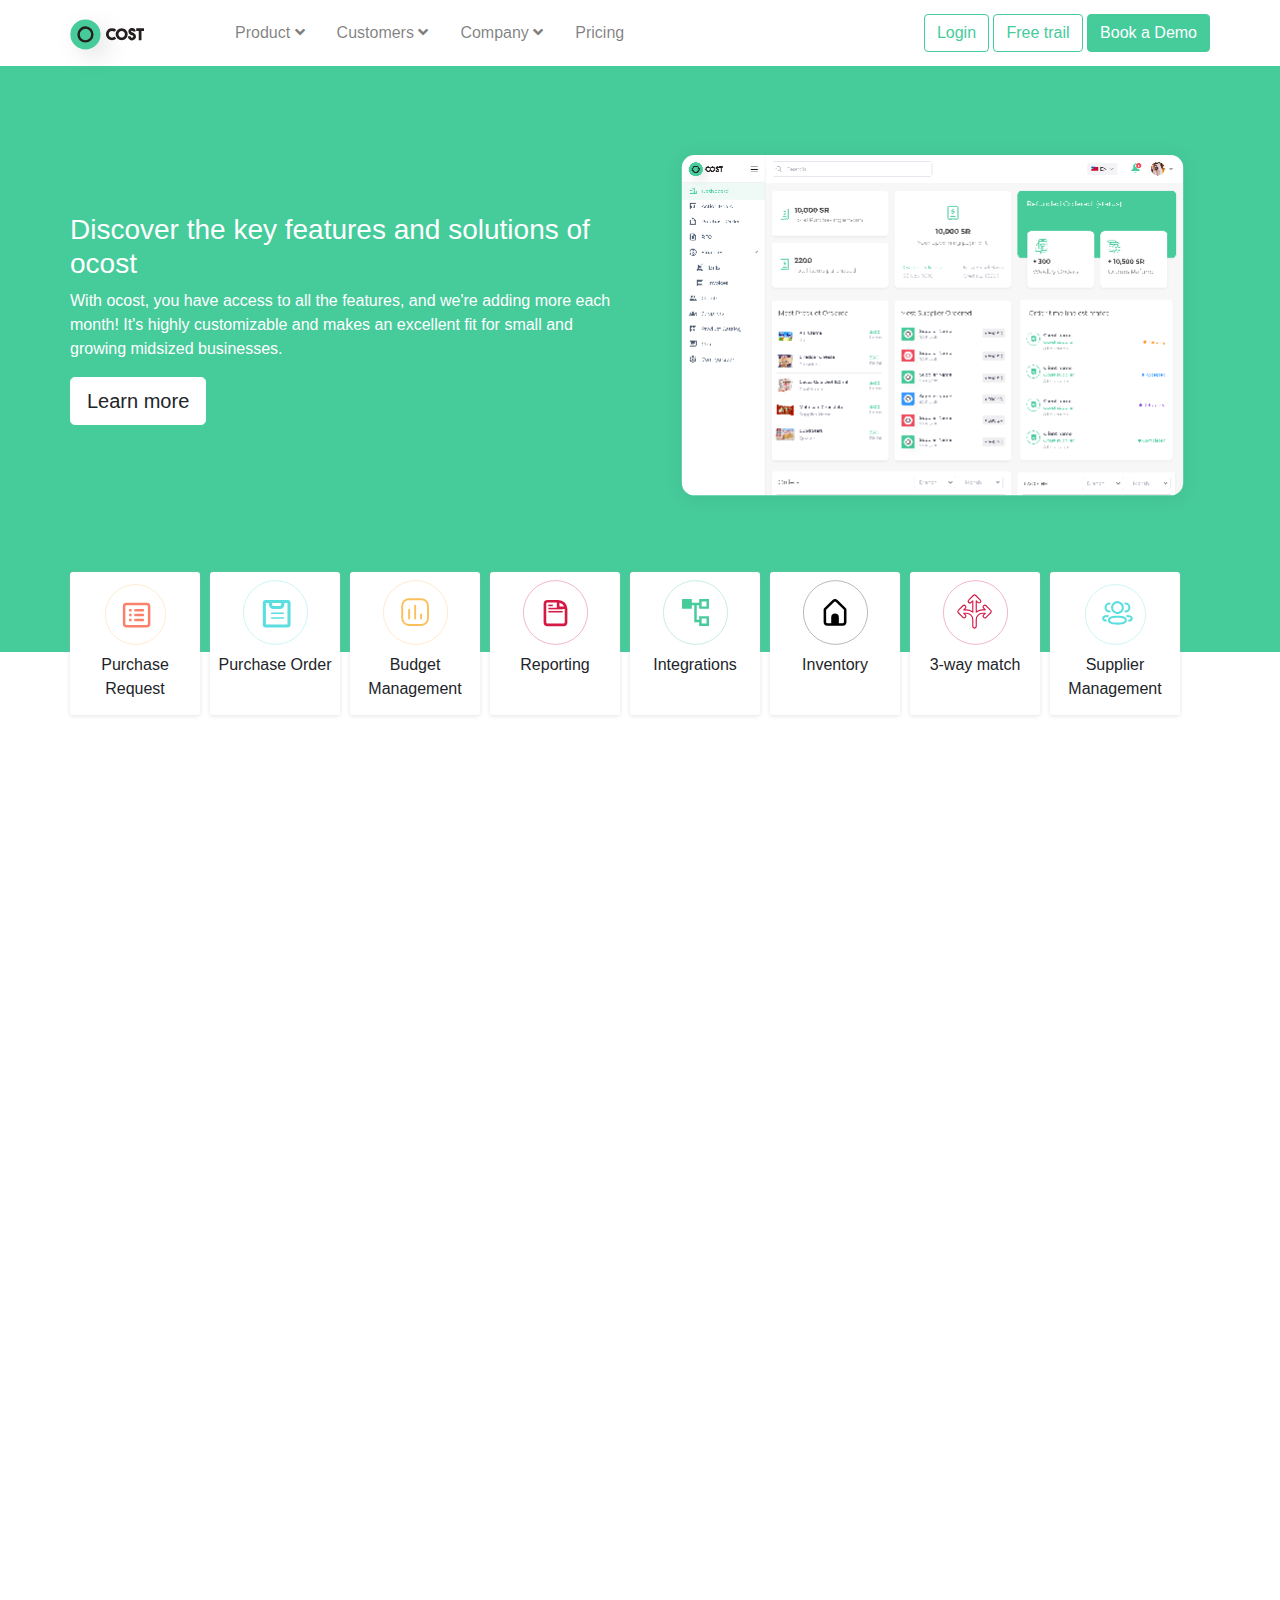
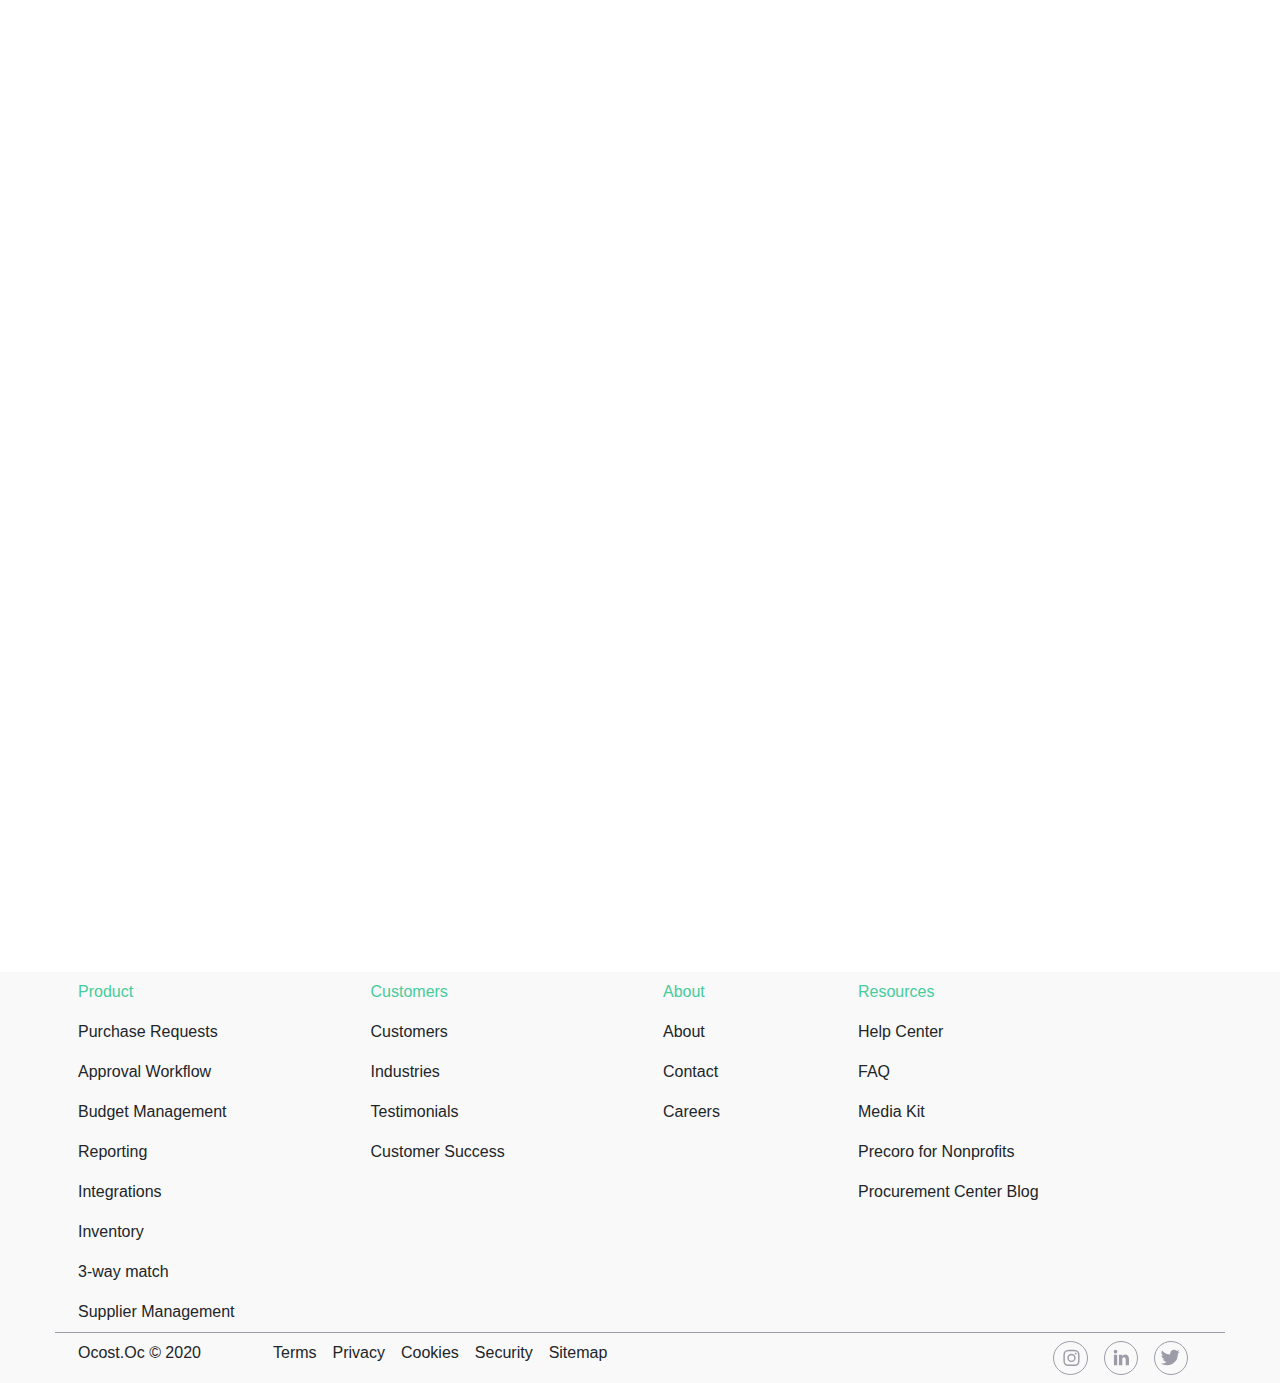
==== index.html @ 76337e9d "Home page" ====
<!DOCTYPE html>
<html lang="en">
<head>
    <meta charset="UTF-8">
    <meta name="viewport" content="width=device-width, initial-scale=1.0">
    <link rel="stylesheet" type="text/css" href="css/main.css">
  
    <link rel="stylesheet" href="https://cdnjs.cloudflare.com/ajax/libs/font-awesome/5.13.1/css/all.min.css">
    <link rel="stylesheet" href="https://maxcdn.bootstrapcdn.com/bootstrap/4.0.0/css/bootstrap.min.css" integrity="sha384-Gn5384xqQ1aoWXA+058RXPxPg6fy4IWvTNh0E263XmFcJlSAwiGgFAW/dAiS6JXm" crossorigin="anonymous">
    <link rel="stylesheet" type="text/css" href="css/theme_1609709450186.css">
    <title>Document</title>
</head>
<body>

    <div class="d-flex flex-column">
        <!-- navbar -->
        <header class=" mb-auto  bg-white fixed-top ">
            <nav class="navbar navbar-expand-lg navbar-light  ">
                <div class="container">
                    <div class="logo">
                        
                        <img class="img-fluid" src="./images/logo.svg" alt="logo">
                    </div>
                <button class="navbar-toggler" type="button" data-toggle="collapse" data-target="#navbarSupportedContent" aria-controls="navbarSupportedContent" aria-expanded="false" aria-label="Toggle navigation">
                  <span class="navbar-toggler-icon"></span>
                </button>
              
                <div class="collapse navbar-collapse" id="navbarSupportedContent">
                    <div >     
                  <ul class="navbar-nav mr-auto">
                    <li class="nav-item dropdown">
                        <a class="nav-link dropdown-toggle" href="#" id="navbarDropdown" role="button" data-toggle="dropdown" aria-haspopup="true" aria-expanded="false">
                            Product
                            <i class="fa fa-angle-down"></i>
                        </a>
                        <div class="dropdown-menu" aria-labelledby="navbarDropdown">
                          <a class="dropdown-item" href="#">Action</a>
                          <a class="dropdown-item" href="#">Another action</a>
                          <div class="dropdown-divider"></div>
                          <a class="dropdown-item" href="#">Something else here</a>
                        </div>
                      </li>
                    <li class="nav-item dropdown">
                        <a class="nav-link dropdown-toggle" href="#" id="navbarDropdown" role="button" data-toggle="dropdown" aria-haspopup="true" aria-expanded="false"> 
                            Customers
                            <i class="fa fa-angle-down"></i>
                        </a>
                        <div class="dropdown-menu" aria-labelledby="navbarDropdown">
                            <a class="dropdown-item" href="#">Action</a>
                            <a class="dropdown-item" href="#">Another action</a>
                            <div class="dropdown-divider"></div>
                            <a class="dropdown-item" href="#">Something else here</a>
                          </div>
                      </li>
                    <li class="nav-item dropdown">
                      <a class="nav-link dropdown-toggle" href="#" id="navbarDropdown" role="button" data-toggle="dropdown" aria-haspopup="true" aria-expanded="false">
                        Company
                        <i class="fa fa-angle-down"></i>
                      </a>
                      <div class="dropdown-menu" aria-labelledby="navbarDropdown">
                        <a class="dropdown-item" href="#">Action</a>
                        <a class="dropdown-item" href="#">Another action</a>
                        <div class="dropdown-divider"></div>
                        <a class="dropdown-item" href="#">Something else here</a>
                      </div>
                    </li>
                    <li class="nav-item">
                        <a class="nav-link" href="#" tabindex="-1" aria-disabled="true">Pricing</a>
                      </li>
                  </ul>
                </div>
                  <div>    
                    <button class="btn btn-outline-primary" type="submit">Login</button>
                    <button class="btn btn-outline-primary" type="submit">Free trail</button>
                    <button class="btn btn-primary text-white " type="submit">Book a Demo</button>
                  </div>
                </div>
                </div>
              </nav>
        </header>
<!-- navbar -->   
  <!-- Hero -->
        <main role="main" class=" main " >
            <div class="hero container-fluid position-relative ">
                <div class="container container-main " >
                    <div class="row pb-5 ">
                        <div class="col-sm-6 main-left "> 
                            <h3>Discover the key features and solutions of ocost</h3>
                            <p>With ocost, you have access to all the features, and we're adding more each month! It's highly customizable and makes an excellent fit for small and growing midsized businesses.
                            </p>
                            <p class="lead">
                            <a href="#" class="btn btn-lg btn-secondary">Learn more</a>
                            </p>
                         </div>
                         <div class="col-sm-6">
                             <div >
                                <img class="main-image" src="./images/dashboard-header.svg">
                             </div>
                            
                         </div>
                        </div>
               
    
                 <!-- Cards -->
                        <div class="container ">
                            <div class="d-flex  flex-row justify-content-center position-absolute  flex-wrap card-div ">
                                <div class="bg-secondary p-1 text-center card-item ">
                                    <img class="card-image"  src="./images/icon1.svg">
                                    <p>Purchase Request</p>
                                </div>
                                <div class="bg-secondary text-center card-item">
                                    <img class="card-image" src="./images/icon2.svg">
                                    <p>Purchase
                                        Order</p>
                                </div>
                                <div class="bg-secondary text-center card-item">
                                    <img class="card-image" src="./images/icon3.svg">
                                    <p>Budget Management</p>
                                </div>
                                <div class="bg-secondary text-center card-item">
                                    <img class="card-image" src="./images/icon4.svg">
                                    <p>Reporting</p>
                                </div>
                                <div class="bg-secondary  text-center card-item">
                                    <img class="card-image" src="./images/icon8.svg">
                                    <p>Integrations</p></div>
                                <div class="bg-secondary text-center card-item">
                                    <img class="card-image" src="./images/icon5.svg ">
                                    <p>Inventory</p>
                                </div>
                                <div class="bg-secondary text-center card-item">
                                    <img class="card-image" src="./images/icon6.svg ">
                                    <p>3-way match</p>
                                </div>
                                <div class="bg-secondary p-1 text-center card-item ">
                                    <img class="card-image" src="./images/icon7.svg">
                                    <p >Supplier Management</p>
                                </div>
                            </div>
                      
                        </div>
                     </div>
                 </div>

        <div class="secound-section">

        </div>
        
        </main>

       
              <!-- Cards -->
 <!-- Hero -->
<!-- Footer -->
        <div class="container-fluid footer ">
            <div class="container ">
                <div class="row">
                    <div class="col-sm-3">
            
                        <div class="d-flex flex-column">
                            <div class="p-2 title">Product</div>
                            <div class="p-2">Purchase Requests </div>
                            <div class="p-2">Approval Workflow</div>
                            <div class="p-2">Budget Management</div>
                            <div class="p-2">Reporting</div>
                            <div class="p-2">Integrations</div>
                            <div class="p-2">Inventory</div>
                            <div class="p-2">3-way match</div>
                            <div class="p-2">Supplier Management</div>
                          </div>
    
                    </div>
                    <div class="col-sm-3 ">
                        <div class="d-flex flex-column">
                            <div class="p-2 title">Customers</div>
                            <div class="p-2">Customers</div>
                            <div class="p-2">Industries</div>
                            <div class="p-2">Testimonials</div>
                            <div class="p-2">Customer Success</div>
                          </div>
                    </div>
                    <div class="col-sm-2 ">
                        <div class="d-flex flex-column">
                            <div class="p-2 title">About</div>
                            <div class="p-2">About</div>
                            <div class="p-2">Contact</div>
                            <div class="p-2">Careers</div>
     
     
                          </div>
                    </div>
                    <div class="col-sm-3 ">
                        <div class="d-flex flex-column">
                            <div class="p-2 title">Resources</div>
                            <div class="p-2">Help Center</div>
                            <div class="p-2">FAQ</div>
                            <div class="p-2">Media Kit</div>
                            <div class="p-2">Precoro for Nonprofits</div>
                            <div class="p-2">Procurement Center Blog</div>
                          </div>
                    </div>
                  </div>
              
                    <div class="row footer-parent ">
                        <div class="col-sm-2 d-flex flex-row footer-element  ">
                            <div class="d-flex flex-row align-self-start ">
                                <div class="p-2"><img src="./images/instegram.svg" alt="instegram"> </div>
                                <div class="p-2"><img src="./images/linkedin.svg" alt="linked in"></div>
                                <div class="p-2"><img src="./images/twitter.svg" alt="twitter"></div>
                            </div>
                           
                        </div>
                   
                    <div class=" col-sm-8 d-flex flex-row footer-element ">
                        <div class="d-flex flex-row ">
                            <div class="p-2">Terms </div>
                            <div class="p-2">Privacy</div>
                            <div class="p-2">Cookies</div>
                            <div class="p-2">Security</div>
                            <div class="p-2">Sitemap</div>
                        </div>
                    </div> 
                     <div class="col-sm-2 d-flex flex-row footer-element copy-right">
                        <div class="p-2 ">
                            Ocost.Oc © 2020
                        </div> 
                    </div>  

                   </div>
            
              </div>
    
          </div>



      </div>
     
 <!-- Footer -->    
      
    
<script src="https://code.jquery.com/jquery-3.2.1.slim.min.js" integrity="sha384-KJ3o2DKtIkvYIK3UENzmM7KCkRr/rE9/Qpg6aAZGJwFDMVNA/GpGFF93hXpG5KkN" crossorigin="anonymous"></script>
<script src="https://cdnjs.cloudflare.com/ajax/libs/popper.js/1.12.9/umd/popper.min.js" integrity="sha384-ApNbgh9B+Y1QKtv3Rn7W3mgPxhU9K/ScQsAP7hUibX39j7fakFPskvXusvfa0b4Q" crossorigin="anonymous"></script>
<script src="https://maxcdn.bootstrapcdn.com/bootstrap/4.0.0/js/bootstrap.min.js" integrity="sha384-JZR6Spejh4U02d8jOt6vLEHfe/JQGiRRSQQxSfFWpi1MquVdAyjUar5+76PVCmYl" crossorigin="anonymous"></script>
</body>
</html>
---- css/main.css ----
.container{ 
     padding-right: 0px !important;
     padding-left: 0px !important;
     width: 100%;
   
}
.nav-header{background-color: #ffffff;}
.nav-link , .navbar-brand{ color: #F9F9F9; cursor: pointer;}

.nav-link{ 
    margin-right: 1em !important;
}
.dropdown-toggle::after{
    display: none !important;
   
   }
.nav-link:hover{
     background: #F9F9F9; 
     }

.navbar-collapse{ 
    justify-content: space-between;
    margin-left:5% ;
 }
.logo{
     width: 100px;
     height: 50px;  
    
  
    }
.navbar-toggler{  
    background:#fff !important;
}
.navbar-brand{
    justify-content: flex-start;
}
.img-fluid{
    position: relative;
    left: -26px;
    top:-15px;
}
.footer{
    background-color: #F9F9F9;
}
.title{
    color:#46CB9B;
}
.footer-end{
    border-top: 1px #46CB9B;
}
.footer-parent {
    border-top:1px solid #9C9CA8;
    flex-direction: row-reverse;
    justify-content: center;
   
}

.main-image{
    max-width: 100%;
    max-height: 100%;
    display: block; /* remove extra space below image */
}
.vector{
    width: 600px;
    height: 600px;
    position: relative;
    float: right;
   
}
.hero{
    height:100%;
    width: 100%;
    position:relative;
    padding: 80px 0px;
    margin-bottom:150%;
    background-color: #46CB9B;
}
.main{
    padding: 0%;
    
    /*
    
    margin-bottom: 100px; */
    width: 100%;
    height: 100%;

}
.container-main {
    margin-top:50px;
}

.main-left{
    color: white !important;
     display: flex;
     flex-direction: column;
     justify-content: center;
     
}

/* .text-card{
    color: black !important;
    margin: 0px 10px 25px 10px;
} */

.card-item{
    width: 130px;
    margin:0 10px 10px 0 ;
    border-radius: 3px;
    box-shadow: 0 1px 4px 0 rgba(187, 186, 186, 0.2), 0 1px 4px 0 rgba(185, 185, 185, 0.19);
}
.card-image{
    width: 50%;
    height: 50%;
    margin:5px 0 ;
}


@media (max-width: 576px) { 
.copy-right{
    border-top:1px solid #9C9CA8;
}
.footer-parent{
    border:none;
}
.footer-element{
    justify-content: center;
}

}
---- css/theme_1609709450186.css ----
/* Created with Themestr.app */
/*! `Custom` Bootstrap 4 theme *//*!
 * Bootstrap v4.5.0 (https://getbootstrap.com/)
 * Copyright 2011-2020 The Bootstrap Authors
 * Copyright 2011-2020 Twitter, Inc.
 * Licensed under MIT (https://github.com/twbs/bootstrap/blob/master/LICENSE)
 */:root{--blue: #007bff;--indigo: #6610f2;--purple: #6f42c1;--pink: #e83e8c;--red: #dc3545;--orange: #fd7e14;--yellow: #ffc107;--green: #28a745;--teal: #20c997;--cyan: #17a2b8;--white: #fff;--gray: #6c757d;--gray-dark: #343a40;--primary: #46CB9B;--secondary: #fff;--success: #28a745;--info: #17a2b8;--warning: #ffc107;--danger: #FB826A;--light: #F9F9F9;--dark: #343a40;--breakpoint-xs: 0;--breakpoint-sm: 576px;--breakpoint-md: 768px;--breakpoint-lg: 992px;--breakpoint-xl: 1200px;--font-family-sans-serif: -apple-system, BlinkMacSystemFont, "Segoe UI", Roboto, "Helvetica Neue", Arial, "Noto Sans", sans-serif, "Apple Color Emoji", "Segoe UI Emoji", "Segoe UI Symbol", "Noto Color Emoji";--font-family-monospace: SFMono-Regular, Menlo, Monaco, Consolas, "Liberation Mono", "Courier New", monospace}*,*::before,*::after{box-sizing:border-box}html{font-family:sans-serif;line-height:1.15;-webkit-text-size-adjust:100%;-webkit-tap-highlight-color:rgba(0,0,0,0)}article,aside,figcaption,figure,footer,header,hgroup,main,nav,section{display:block}body{margin:0;font-family:-apple-system,BlinkMacSystemFont,"Segoe UI",Roboto,"Helvetica Neue",Arial,"Noto Sans",sans-serif,"Apple Color Emoji","Segoe UI Emoji","Segoe UI Symbol","Noto Color Emoji";font-size:1rem;font-weight:400;line-height:1.5;color:#212529;text-align:left;background-color:#fff}[tabindex="-1"]:focus:not(:focus-visible){outline:0 !important}hr{box-sizing:content-box;height:0;overflow:visible}h1,h2,h3,h4,h5,h6{margin-top:0;margin-bottom:.5rem}p{margin-top:0;margin-bottom:1rem}abbr[title],abbr[data-original-title]{text-decoration:underline;text-decoration:underline dotted;cursor:help;border-bottom:0;text-decoration-skip-ink:none}address{margin-bottom:1rem;font-style:normal;line-height:inherit}ol,ul,dl{margin-top:0;margin-bottom:1rem}ol ol,ul ul,ol ul,ul ol{margin-bottom:0}dt{font-weight:700}dd{margin-bottom:.5rem;margin-left:0}blockquote{margin:0 0 1rem}b,strong{font-weight:bolder}small{font-size:80%}sub,sup{position:relative;font-size:75%;line-height:0;vertical-align:baseline}sub{bottom:-.25em}sup{top:-.5em}a{color:#46CB9B;text-decoration:none;background-color:transparent}a:hover{color:#2b9972;text-decoration:underline}a:not([href]){color:inherit;text-decoration:none}a:not([href]):hover{color:inherit;text-decoration:none}pre,code,kbd,samp{font-family:SFMono-Regular,Menlo,Monaco,Consolas,"Liberation Mono","Courier New",monospace;font-size:1em}pre{margin-top:0;margin-bottom:1rem;overflow:auto;-ms-overflow-style:scrollbar}figure{margin:0 0 1rem}img{vertical-align:middle;border-style:none}svg{overflow:hidden;vertical-align:middle}table{border-collapse:collapse}caption{padding-top:.75rem;padding-bottom:.75rem;color:#6c757d;text-align:left;caption-side:bottom}th{text-align:inherit}label{display:inline-block;margin-bottom:.5rem}button{border-radius:0}button:focus{outline:1px dotted;outline:5px auto -webkit-focus-ring-color}input,button,select,optgroup,textarea{margin:0;font-family:inherit;font-size:inherit;line-height:inherit}button,input{overflow:visible}button,select{text-transform:none}[role="button"]{cursor:pointer}select{word-wrap:normal}button,[type="button"],[type="reset"],[type="submit"]{-webkit-appearance:button}button:not(:disabled),[type="button"]:not(:disabled),[type="reset"]:not(:disabled),[type="submit"]:not(:disabled){cursor:pointer}button::-moz-focus-inner,[type="button"]::-moz-focus-inner,[type="reset"]::-moz-focus-inner,[type="submit"]::-moz-focus-inner{padding:0;border-style:none}input[type="radio"],input[type="checkbox"]{box-sizing:border-box;padding:0}textarea{overflow:auto;resize:vertical}fieldset{min-width:0;padding:0;margin:0;border:0}legend{display:block;width:100%;max-width:100%;padding:0;margin-bottom:.5rem;font-size:1.5rem;line-height:inherit;color:inherit;white-space:normal}progress{vertical-align:baseline}[type="number"]::-webkit-inner-spin-button,[type="number"]::-webkit-outer-spin-button{height:auto}[type="search"]{outline-offset:-2px;-webkit-appearance:none}[type="search"]::-webkit-search-decoration{-webkit-appearance:none}::-webkit-file-upload-button{font:inherit;-webkit-appearance:button}output{display:inline-block}summary{display:list-item;cursor:pointer}template{display:none}[hidden]{display:none !important}h1,h2,h3,h4,h5,h6,.h1,.h2,.h3,.h4,.h5,.h6{margin-bottom:.5rem;font-weight:500;line-height:1.2}h1,.h1{font-size:2.5rem}h2,.h2{font-size:2rem}h3,.h3{font-size:1.75rem}h4,.h4{font-size:1.5rem}h5,.h5{font-size:1.25rem}h6,.h6{font-size:1rem}.lead{font-size:1.25rem;font-weight:300}.display-1{font-size:6rem;font-weight:300;line-height:1.2}.display-2{font-size:5.5rem;font-weight:300;line-height:1.2}.display-3{font-size:4.5rem;font-weight:300;line-height:1.2}.display-4{font-size:3.5rem;font-weight:300;line-height:1.2}hr{margin-top:1rem;margin-bottom:1rem;border:0;border-top:1px solid rgba(0,0,0,0.1)}small,.small{font-size:80%;font-weight:400}mark,.mark{padding:.2em;background-color:#fcf8e3}.list-unstyled{padding-left:0;list-style:none}.list-inline{padding-left:0;list-style:none}.list-inline-item{display:inline-block}.list-inline-item:not(:last-child){margin-right:.5rem}.initialism{font-size:90%;text-transform:uppercase}.blockquote{margin-bottom:1rem;font-size:1.25rem}.blockquote-footer{display:block;font-size:80%;color:#6c757d}.blockquote-footer::before{content:"\2014\00A0"}.img-fluid{max-width:100%;height:auto}.img-thumbnail{padding:.25rem;background-color:#fff;border:1px solid #dee2e6;border-radius:.25rem;max-width:100%;height:auto}.figure{display:inline-block}.figure-img{margin-bottom:.5rem;line-height:1}.figure-caption{font-size:90%;color:#6c757d}code{font-size:87.5%;color:#e83e8c;word-wrap:break-word}a>code{color:inherit}kbd{padding:.2rem .4rem;font-size:87.5%;color:#fff;background-color:#212529;border-radius:.2rem}kbd kbd{padding:0;font-size:100%;font-weight:700}pre{display:block;font-size:87.5%;color:#212529}pre code{font-size:inherit;color:inherit;word-break:normal}.pre-scrollable{max-height:340px;overflow-y:scroll}.table{width:100%;margin-bottom:1rem;color:#212529}.table th,.table td{padding:.75rem;vertical-align:top;border-top:1px solid #dee2e6}.table thead th{vertical-align:bottom;border-bottom:2px solid #dee2e6}.table tbody+tbody{border-top:2px solid #dee2e6}.table-sm th,.table-sm td{padding:.3rem}.table-bordered{border:1px solid #dee2e6}.table-bordered th,.table-bordered td{border:1px solid #dee2e6}.table-bordered thead th,.table-bordered thead td{border-bottom-width:2px}.table-borderless th,.table-borderless td,.table-borderless thead th,.table-borderless tbody+tbody{border:0}.table-striped tbody tr:nth-of-type(odd){background-color:rgba(0,0,0,0.05)}.table-hover tbody tr:hover{color:#212529;background-color:rgba(0,0,0,0.075)}.table-primary,.table-primary>th,.table-primary>td{background-color:#cbf0e3}.table-primary th,.table-primary td,.table-primary thead th,.table-primary tbody+tbody{border-color:#9fe4cb}.table-hover .table-primary:hover{background-color:#b7ead8}.table-hover .table-primary:hover>td,.table-hover .table-primary:hover>th{background-color:#b7ead8}.table-secondary,.table-secondary>th,.table-secondary>td{background-color:#fff}.table-secondary th,.table-secondary td,.table-secondary thead th,.table-secondary tbody+tbody{border-color:#fff}.table-hover .table-secondary:hover{background-color:#f2f2f2}.table-hover .table-secondary:hover>td,.table-hover .table-secondary:hover>th{background-color:#f2f2f2}.table-success,.table-success>th,.table-success>td{background-color:#c3e6cb}.table-success th,.table-success td,.table-success thead th,.table-success tbody+tbody{border-color:#8fd19e}.table-hover .table-success:hover{background-color:#b1dfbb}.table-hover .table-success:hover>td,.table-hover .table-success:hover>th{background-color:#b1dfbb}.table-info,.table-info>th,.table-info>td{background-color:#bee5eb}.table-info th,.table-info td,.table-info thead th,.table-info tbody+tbody{border-color:#86cfda}.table-hover .table-info:hover{background-color:#abdde5}.table-hover .table-info:hover>td,.table-hover .table-info:hover>th{background-color:#abdde5}.table-warning,.table-warning>th,.table-warning>td{background-color:#ffeeba}.table-warning th,.table-warning td,.table-warning thead th,.table-warning tbody+tbody{border-color:#ffdf7e}.table-hover .table-warning:hover{background-color:#ffe8a1}.table-hover .table-warning:hover>td,.table-hover .table-warning:hover>th{background-color:#ffe8a1}.table-danger,.table-danger>th,.table-danger>td{background-color:#fedcd5}.table-danger th,.table-danger td,.table-danger thead th,.table-danger tbody+tbody{border-color:#fdbeb2}.table-hover .table-danger:hover{background-color:#fdc7bc}.table-hover .table-danger:hover>td,.table-hover .table-danger:hover>th{background-color:#fdc7bc}.table-light,.table-light>th,.table-light>td{background-color:#fdfdfd}.table-light th,.table-light td,.table-light thead th,.table-light tbody+tbody{border-color:#fcfcfc}.table-hover .table-light:hover{background-color:#f0f0f0}.table-hover .table-light:hover>td,.table-hover .table-light:hover>th{background-color:#f0f0f0}.table-dark,.table-dark>th,.table-dark>td{background-color:#c6c8ca}.table-dark th,.table-dark td,.table-dark thead th,.table-dark tbody+tbody{border-color:#95999c}.table-hover .table-dark:hover{background-color:#b9bbbe}.table-hover .table-dark:hover>td,.table-hover .table-dark:hover>th{background-color:#b9bbbe}.table-active,.table-active>th,.table-active>td{background-color:rgba(0,0,0,0.075)}.table-hover .table-active:hover{background-color:rgba(0,0,0,0.075)}.table-hover .table-active:hover>td,.table-hover .table-active:hover>th{background-color:rgba(0,0,0,0.075)}.table .thead-dark th{color:#fff;background-color:#343a40;border-color:#454d55}.table .thead-light th{color:#495057;background-color:#e9ecef;border-color:#dee2e6}.table-dark{color:#fff;background-color:#343a40}.table-dark th,.table-dark td,.table-dark thead th{border-color:#454d55}.table-dark.table-bordered{border:0}.table-dark.table-striped tbody tr:nth-of-type(odd){background-color:rgba(255,255,255,0.05)}.table-dark.table-hover tbody tr:hover{color:#fff;background-color:rgba(255,255,255,0.075)}@media (max-width: 575.98px){.table-responsive-sm{display:block;width:100%;overflow-x:auto;-webkit-overflow-scrolling:touch}.table-responsive-sm>.table-bordered{border:0}}@media (max-width: 767.98px){.table-responsive-md{display:block;width:100%;overflow-x:auto;-webkit-overflow-scrolling:touch}.table-responsive-md>.table-bordered{border:0}}@media (max-width: 991.98px){.table-responsive-lg{display:block;width:100%;overflow-x:auto;-webkit-overflow-scrolling:touch}.table-responsive-lg>.table-bordered{border:0}}@media (max-width: 1199.98px){.table-responsive-xl{display:block;width:100%;overflow-x:auto;-webkit-overflow-scrolling:touch}.table-responsive-xl>.table-bordered{border:0}}.table-responsive{display:block;width:100%;overflow-x:auto;-webkit-overflow-scrolling:touch}.table-responsive>.table-bordered{border:0}.form-control{display:block;width:100%;height:calc(1.5em + .75rem + 2px);padding:.375rem .75rem;font-size:1rem;font-weight:400;line-height:1.5;color:#495057;background-color:#fff;background-clip:padding-box;border:1px solid #ced4da;border-radius:.25rem;transition:border-color 0.15s ease-in-out,box-shadow 0.15s ease-in-out}@media (prefers-reduced-motion: reduce){.form-control{transition:none}}.form-control::-ms-expand{background-color:transparent;border:0}.form-control:-moz-focusring{color:transparent;text-shadow:0 0 0 #495057}.form-control:focus{color:#495057;background-color:#fff;border-color:#aae7d1;outline:0;box-shadow:0 0 0 .2rem rgba(70,203,155,0.25)}.form-control::placeholder{color:#6c757d;opacity:1}.form-control:disabled,.form-control[readonly]{background-color:#e9ecef;opacity:1}input[type="date"].form-control,input[type="time"].form-control,input[type="datetime-local"].form-control,input[type="month"].form-control{appearance:none}select.form-control:focus::-ms-value{color:#495057;background-color:#fff}.form-control-file,.form-control-range{display:block;width:100%}.col-form-label{padding-top:calc(.375rem + 1px);padding-bottom:calc(.375rem + 1px);margin-bottom:0;font-size:inherit;line-height:1.5}.col-form-label-lg{padding-top:calc(.5rem + 1px);padding-bottom:calc(.5rem + 1px);font-size:1.25rem;line-height:1.5}.col-form-label-sm{padding-top:calc(.25rem + 1px);padding-bottom:calc(.25rem + 1px);font-size:.875rem;line-height:1.5}.form-control-plaintext{display:block;width:100%;padding:.375rem 0;margin-bottom:0;font-size:1rem;line-height:1.5;color:#212529;background-color:transparent;border:solid transparent;border-width:1px 0}.form-control-plaintext.form-control-sm,.form-control-plaintext.form-control-lg{padding-right:0;padding-left:0}.form-control-sm{height:calc(1.5em + .5rem + 2px);padding:.25rem .5rem;font-size:.875rem;line-height:1.5;border-radius:.2rem}.form-control-lg{height:calc(1.5em + 1rem + 2px);padding:.5rem 1rem;font-size:1.25rem;line-height:1.5;border-radius:.3rem}select.form-control[size],select.form-control[multiple]{height:auto}textarea.form-control{height:auto}.form-group{margin-bottom:1rem}.form-text{display:block;margin-top:.25rem}.form-row{display:flex;flex-wrap:wrap;margin-right:-5px;margin-left:-5px}.form-row>.col,.form-row>[class*="col-"]{padding-right:5px;padding-left:5px}.form-check{position:relative;display:block;padding-left:1.25rem}.form-check-input{position:absolute;margin-top:.3rem;margin-left:-1.25rem}.form-check-input[disabled] ~ .form-check-label,.form-check-input:disabled ~ .form-check-label{color:#6c757d}.form-check-label{margin-bottom:0}.form-check-inline{display:inline-flex;align-items:center;padding-left:0;margin-right:.75rem}.form-check-inline .form-check-input{position:static;margin-top:0;margin-right:.3125rem;margin-left:0}.valid-feedback{display:none;width:100%;margin-top:.25rem;font-size:80%;color:#28a745}.valid-tooltip{position:absolute;top:100%;z-index:5;display:none;max-width:100%;padding:.25rem .5rem;margin-top:.1rem;font-size:.875rem;line-height:1.5;color:#fff;background-color:rgba(40,167,69,0.9);border-radius:.25rem}.was-validated :valid ~ .valid-feedback,.was-validated :valid ~ .valid-tooltip,.is-valid ~ .valid-feedback,.is-valid ~ .valid-tooltip{display:block}.was-validated .form-control:valid,.form-control.is-valid{border-color:#28a745;padding-right:calc(1.5em + .75rem);background-image:url("data:image/svg+xml,%3csvg xmlns='http://www.w3.org/2000/svg' width='8' height='8' viewBox='0 0 8 8'%3e%3cpath fill='%2328a745' d='M2.3 6.73L.6 4.53c-.4-1.04.46-1.4 1.1-.8l1.1 1.4 3.4-3.8c.6-.63 1.6-.27 1.2.7l-4 4.6c-.43.5-.8.4-1.1.1z'/%3e%3c/svg%3e");background-repeat:no-repeat;background-position:right calc(.375em + .1875rem) center;background-size:calc(.75em + .375rem) calc(.75em + .375rem)}.was-validated .form-control:valid:focus,.form-control.is-valid:focus{border-color:#28a745;box-shadow:0 0 0 .2rem rgba(40,167,69,0.25)}.was-validated textarea.form-control:valid,textarea.form-control.is-valid{padding-right:calc(1.5em + .75rem);background-position:top calc(.375em + .1875rem) right calc(.375em + .1875rem)}.was-validated .custom-select:valid,.custom-select.is-valid{border-color:#28a745;padding-right:calc(.75em + 2.3125rem);background:url("data:image/svg+xml,%3csvg xmlns='http://www.w3.org/2000/svg' width='4' height='5' viewBox='0 0 4 5'%3e%3cpath fill='%23343a40' d='M2 0L0 2h4zm0 5L0 3h4z'/%3e%3c/svg%3e") no-repeat right .75rem center/8px 10px,url("data:image/svg+xml,%3csvg xmlns='http://www.w3.org/2000/svg' width='8' height='8' viewBox='0 0 8 8'%3e%3cpath fill='%2328a745' d='M2.3 6.73L.6 4.53c-.4-1.04.46-1.4 1.1-.8l1.1 1.4 3.4-3.8c.6-.63 1.6-.27 1.2.7l-4 4.6c-.43.5-.8.4-1.1.1z'/%3e%3c/svg%3e") #fff no-repeat center right 1.75rem/calc(.75em + .375rem) calc(.75em + .375rem)}.was-validated .custom-select:valid:focus,.custom-select.is-valid:focus{border-color:#28a745;box-shadow:0 0 0 .2rem rgba(40,167,69,0.25)}.was-validated .form-check-input:valid ~ .form-check-label,.form-check-input.is-valid ~ .form-check-label{color:#28a745}.was-validated .form-check-input:valid ~ .valid-feedback,.was-validated .form-check-input:valid ~ .valid-tooltip,.form-check-input.is-valid ~ .valid-feedback,.form-check-input.is-valid ~ .valid-tooltip{display:block}.was-validated .custom-control-input:valid ~ .custom-control-label,.custom-control-input.is-valid ~ .custom-control-label{color:#28a745}.was-validated .custom-control-input:valid ~ .custom-control-label::before,.custom-control-input.is-valid ~ .custom-control-label::before{border-color:#28a745}.was-validated .custom-control-input:valid:checked ~ .custom-control-label::before,.custom-control-input.is-valid:checked ~ .custom-control-label::before{border-color:#34ce57;background-color:#34ce57}.was-validated .custom-control-input:valid:focus ~ .custom-control-label::before,.custom-control-input.is-valid:focus ~ .custom-control-label::before{box-shadow:0 0 0 .2rem rgba(40,167,69,0.25)}.was-validated .custom-control-input:valid:focus:not(:checked) ~ .custom-control-label::before,.custom-control-input.is-valid:focus:not(:checked) ~ .custom-control-label::before{border-color:#28a745}.was-validated .custom-file-input:valid ~ .custom-file-label,.custom-file-input.is-valid ~ .custom-file-label{border-color:#28a745}.was-validated .custom-file-input:valid:focus ~ .custom-file-label,.custom-file-input.is-valid:focus ~ .custom-file-label{border-color:#28a745;box-shadow:0 0 0 .2rem rgba(40,167,69,0.25)}.invalid-feedback{display:none;width:100%;margin-top:.25rem;font-size:80%;color:#FB826A}.invalid-tooltip{position:absolute;top:100%;z-index:5;display:none;max-width:100%;padding:.25rem .5rem;margin-top:.1rem;font-size:.875rem;line-height:1.5;color:#212529;background-color:rgba(251,130,106,0.9);border-radius:.25rem}.was-validated :invalid ~ .invalid-feedback,.was-validated :invalid ~ .invalid-tooltip,.is-invalid ~ .invalid-feedback,.is-invalid ~ .invalid-tooltip{display:block}.was-validated .form-control:invalid,.form-control.is-invalid{border-color:#FB826A;padding-right:calc(1.5em + .75rem);background-image:url("data:image/svg+xml,%3csvg xmlns='http://www.w3.org/2000/svg' width='12' height='12' fill='none' stroke='%23FB826A' viewBox='0 0 12 12'%3e%3ccircle cx='6' cy='6' r='4.5'/%3e%3cpath stroke-linejoin='round' d='M5.8 3.6h.4L6 6.5z'/%3e%3ccircle cx='6' cy='8.2' r='.6' fill='%23FB826A' stroke='none'/%3e%3c/svg%3e");background-repeat:no-repeat;background-position:right calc(.375em + .1875rem) center;background-size:calc(.75em + .375rem) calc(.75em + .375rem)}.was-validated .form-control:invalid:focus,.form-control.is-invalid:focus{border-color:#FB826A;box-shadow:0 0 0 .2rem rgba(251,130,106,0.25)}.was-validated textarea.form-control:invalid,textarea.form-control.is-invalid{padding-right:calc(1.5em + .75rem);background-position:top calc(.375em + .1875rem) right calc(.375em + .1875rem)}.was-validated .custom-select:invalid,.custom-select.is-invalid{border-color:#FB826A;padding-right:calc(.75em + 2.3125rem);background:url("data:image/svg+xml,%3csvg xmlns='http://www.w3.org/2000/svg' width='4' height='5' viewBox='0 0 4 5'%3e%3cpath fill='%23343a40' d='M2 0L0 2h4zm0 5L0 3h4z'/%3e%3c/svg%3e") no-repeat right .75rem center/8px 10px,url("data:image/svg+xml,%3csvg xmlns='http://www.w3.org/2000/svg' width='12' height='12' fill='none' stroke='%23FB826A' viewBox='0 0 12 12'%3e%3ccircle cx='6' cy='6' r='4.5'/%3e%3cpath stroke-linejoin='round' d='M5.8 3.6h.4L6 6.5z'/%3e%3ccircle cx='6' cy='8.2' r='.6' fill='%23FB826A' stroke='none'/%3e%3c/svg%3e") #fff no-repeat center right 1.75rem/calc(.75em + .375rem) calc(.75em + .375rem)}.was-validated .custom-select:invalid:focus,.custom-select.is-invalid:focus{border-color:#FB826A;box-shadow:0 0 0 .2rem rgba(251,130,106,0.25)}.was-validated .form-check-input:invalid ~ .form-check-label,.form-check-input.is-invalid ~ .form-check-label{color:#FB826A}.was-validated .form-check-input:invalid ~ .invalid-feedback,.was-validated .form-check-input:invalid ~ .invalid-tooltip,.form-check-input.is-invalid ~ .invalid-feedback,.form-check-input.is-invalid ~ .invalid-tooltip{display:block}.was-validated .custom-control-input:invalid ~ .custom-control-label,.custom-control-input.is-invalid ~ .custom-control-label{color:#FB826A}.was-validated .custom-control-input:invalid ~ .custom-control-label::before,.custom-control-input.is-invalid ~ .custom-control-label::before{border-color:#FB826A}.was-validated .custom-control-input:invalid:checked ~ .custom-control-label::before,.custom-control-input.is-invalid:checked ~ .custom-control-label::before{border-color:#fcac9c;background-color:#fcac9c}.was-validated .custom-control-input:invalid:focus ~ .custom-control-label::before,.custom-control-input.is-invalid:focus ~ .custom-control-label::before{box-shadow:0 0 0 .2rem rgba(251,130,106,0.25)}.was-validated .custom-control-input:invalid:focus:not(:checked) ~ .custom-control-label::before,.custom-control-input.is-invalid:focus:not(:checked) ~ .custom-control-label::before{border-color:#FB826A}.was-validated .custom-file-input:invalid ~ .custom-file-label,.custom-file-input.is-invalid ~ .custom-file-label{border-color:#FB826A}.was-validated .custom-file-input:invalid:focus ~ .custom-file-label,.custom-file-input.is-invalid:focus ~ .custom-file-label{border-color:#FB826A;box-shadow:0 0 0 .2rem rgba(251,130,106,0.25)}.form-inline{display:flex;flex-flow:row wrap;align-items:center}.form-inline .form-check{width:100%}@media (min-width: 576px){.form-inline label{display:flex;align-items:center;justify-content:center;margin-bottom:0}.form-inline .form-group{display:flex;flex:0 0 auto;flex-flow:row wrap;align-items:center;margin-bottom:0}.form-inline .form-control{display:inline-block;width:auto;vertical-align:middle}.form-inline .form-control-plaintext{display:inline-block}.form-inline .input-group,.form-inline .custom-select{width:auto}.form-inline .form-check{display:flex;align-items:center;justify-content:center;width:auto;padding-left:0}.form-inline .form-check-input{position:relative;flex-shrink:0;margin-top:0;margin-right:.25rem;margin-left:0}.form-inline .custom-control{align-items:center;justify-content:center}.form-inline .custom-control-label{margin-bottom:0}}.btn{display:inline-block;font-weight:400;color:#212529;text-align:center;vertical-align:middle;user-select:none;background-color:transparent;border:1px solid transparent;padding:.375rem .75rem;font-size:1rem;line-height:1.5;border-radius:.25rem;transition:color 0.15s ease-in-out,background-color 0.15s ease-in-out,border-color 0.15s ease-in-out,box-shadow 0.15s ease-in-out}@media (prefers-reduced-motion: reduce){.btn{transition:none}}.btn:hover{color:#212529;text-decoration:none}.btn:focus,.btn.focus{outline:0;box-shadow:0 0 0 .2rem rgba(70,203,155,0.25)}.btn.disabled,.btn:disabled{opacity:.65}.btn:not(:disabled):not(.disabled){cursor:pointer}a.btn.disabled,fieldset:disabled a.btn{pointer-events:none}.btn-primary{color:#212529;background-color:#46CB9B;border-color:#46CB9B}.btn-primary:hover{color:#fff;background-color:#34b788;border-color:#31ad80}.btn-primary:focus,.btn-primary.focus{color:#fff;background-color:#34b788;border-color:#31ad80;box-shadow:0 0 0 .2rem rgba(64,178,138,0.5)}.btn-primary.disabled,.btn-primary:disabled{color:#212529;background-color:#46CB9B;border-color:#46CB9B}.btn-primary:not(:disabled):not(.disabled):active,.btn-primary:not(:disabled):not(.disabled).active,.show>.btn-primary.dropdown-toggle{color:#fff;background-color:#31ad80;border-color:#2ea379}.btn-primary:not(:disabled):not(.disabled):active:focus,.btn-primary:not(:disabled):not(.disabled).active:focus,.show>.btn-primary.dropdown-toggle:focus{box-shadow:0 0 0 .2rem rgba(64,178,138,0.5)}.btn-secondary{color:#212529;background-color:#fff;border-color:#fff}.btn-secondary:hover{color:#212529;background-color:#ececec;border-color:#e6e6e6}.btn-secondary:focus,.btn-secondary.focus{color:#212529;background-color:#ececec;border-color:#e6e6e6;box-shadow:0 0 0 .2rem rgba(222,222,223,0.5)}.btn-secondary.disabled,.btn-secondary:disabled{color:#212529;background-color:#fff;border-color:#fff}.btn-secondary:not(:disabled):not(.disabled):active,.btn-secondary:not(:disabled):not(.disabled).active,.show>.btn-secondary.dropdown-toggle{color:#212529;background-color:#e6e6e6;border-color:#dfdfdf}.btn-secondary:not(:disabled):not(.disabled):active:focus,.btn-secondary:not(:disabled):not(.disabled).active:focus,.show>.btn-secondary.dropdown-toggle:focus{box-shadow:0 0 0 .2rem rgba(222,222,223,0.5)}.btn-success{color:#fff;background-color:#28a745;border-color:#28a745}.btn-success:hover{color:#fff;background-color:#218838;border-color:#1e7e34}.btn-success:focus,.btn-success.focus{color:#fff;background-color:#218838;border-color:#1e7e34;box-shadow:0 0 0 .2rem rgba(72,180,97,0.5)}.btn-success.disabled,.btn-success:disabled{color:#fff;background-color:#28a745;border-color:#28a745}.btn-success:not(:disabled):not(.disabled):active,.btn-success:not(:disabled):not(.disabled).active,.show>.btn-success.dropdown-toggle{color:#fff;background-color:#1e7e34;border-color:#1c7430}.btn-success:not(:disabled):not(.disabled):active:focus,.btn-success:not(:disabled):not(.disabled).active:focus,.show>.btn-success.dropdown-toggle:focus{box-shadow:0 0 0 .2rem rgba(72,180,97,0.5)}.btn-info{color:#fff;background-color:#17a2b8;border-color:#17a2b8}.btn-info:hover{color:#fff;background-color:#138496;border-color:#117a8b}.btn-info:focus,.btn-info.focus{color:#fff;background-color:#138496;border-color:#117a8b;box-shadow:0 0 0 .2rem rgba(58,176,195,0.5)}.btn-info.disabled,.btn-info:disabled{color:#fff;background-color:#17a2b8;border-color:#17a2b8}.btn-info:not(:disabled):not(.disabled):active,.btn-info:not(:disabled):not(.disabled).active,.show>.btn-info.dropdown-toggle{color:#fff;background-color:#117a8b;border-color:#10707f}.btn-info:not(:disabled):not(.disabled):active:focus,.btn-info:not(:disabled):not(.disabled).active:focus,.show>.btn-info.dropdown-toggle:focus{box-shadow:0 0 0 .2rem rgba(58,176,195,0.5)}.btn-warning{color:#212529;background-color:#ffc107;border-color:#ffc107}.btn-warning:hover{color:#212529;background-color:#e0a800;border-color:#d39e00}.btn-warning:focus,.btn-warning.focus{color:#212529;background-color:#e0a800;border-color:#d39e00;box-shadow:0 0 0 .2rem rgba(222,170,12,0.5)}.btn-warning.disabled,.btn-warning:disabled{color:#212529;background-color:#ffc107;border-color:#ffc107}.btn-warning:not(:disabled):not(.disabled):active,.btn-warning:not(:disabled):not(.disabled).active,.show>.btn-warning.dropdown-toggle{color:#212529;background-color:#d39e00;border-color:#c69500}.btn-warning:not(:disabled):not(.disabled):active:focus,.btn-warning:not(:disabled):not(.disabled).active:focus,.show>.btn-warning.dropdown-toggle:focus{box-shadow:0 0 0 .2rem rgba(222,170,12,0.5)}.btn-danger{color:#212529;background-color:#FB826A;border-color:#FB826A}.btn-danger:hover{color:#fff;background-color:#fa6345;border-color:#fa5838}.btn-danger:focus,.btn-danger.focus{color:#fff;background-color:#fa6345;border-color:#fa5838;box-shadow:0 0 0 .2rem rgba(218,116,96,0.5)}.btn-danger.disabled,.btn-danger:disabled{color:#212529;background-color:#FB826A;border-color:#FB826A}.btn-danger:not(:disabled):not(.disabled):active,.btn-danger:not(:disabled):not(.disabled).active,.show>.btn-danger.dropdown-toggle{color:#fff;background-color:#fa5838;border-color:#f94e2c}.btn-danger:not(:disabled):not(.disabled):active:focus,.btn-danger:not(:disabled):not(.disabled).active:focus,.show>.btn-danger.dropdown-toggle:focus{box-shadow:0 0 0 .2rem rgba(218,116,96,0.5)}.btn-light{color:#212529;background-color:#F9F9F9;border-color:#F9F9F9}.btn-light:hover{color:#212529;background-color:#e6e6e6;border-color:#e0e0e0}.btn-light:focus,.btn-light.focus{color:#212529;background-color:#e6e6e6;border-color:#e0e0e0;box-shadow:0 0 0 .2rem rgba(217,217,218,0.5)}.btn-light.disabled,.btn-light:disabled{color:#212529;background-color:#F9F9F9;border-color:#F9F9F9}.btn-light:not(:disabled):not(.disabled):active,.btn-light:not(:disabled):not(.disabled).active,.show>.btn-light.dropdown-toggle{color:#212529;background-color:#e0e0e0;border-color:#d9d9d9}.btn-light:not(:disabled):not(.disabled):active:focus,.btn-light:not(:disabled):not(.disabled).active:focus,.show>.btn-light.dropdown-toggle:focus{box-shadow:0 0 0 .2rem rgba(217,217,218,0.5)}.btn-dark{color:#fff;background-color:#343a40;border-color:#343a40}.btn-dark:hover{color:#fff;background-color:#23272b;border-color:#1d2124}.btn-dark:focus,.btn-dark.focus{color:#fff;background-color:#23272b;border-color:#1d2124;box-shadow:0 0 0 .2rem rgba(82,88,93,0.5)}.btn-dark.disabled,.btn-dark:disabled{color:#fff;background-color:#343a40;border-color:#343a40}.btn-dark:not(:disabled):not(.disabled):active,.btn-dark:not(:disabled):not(.disabled).active,.show>.btn-dark.dropdown-toggle{color:#fff;background-color:#1d2124;border-color:#171a1d}.btn-dark:not(:disabled):not(.disabled):active:focus,.btn-dark:not(:disabled):not(.disabled).active:focus,.show>.btn-dark.dropdown-toggle:focus{box-shadow:0 0 0 .2rem rgba(82,88,93,0.5)}.btn-outline-primary{color:#46CB9B;border-color:#46CB9B}.btn-outline-primary:hover{color:#212529;background-color:#46CB9B;border-color:#46CB9B}.btn-outline-primary:focus,.btn-outline-primary.focus{box-shadow:0 0 0 .2rem rgba(70,203,155,0.5)}.btn-outline-primary.disabled,.btn-outline-primary:disabled{color:#46CB9B;background-color:transparent}.btn-outline-primary:not(:disabled):not(.disabled):active,.btn-outline-primary:not(:disabled):not(.disabled).active,.show>.btn-outline-primary.dropdown-toggle{color:#212529;background-color:#46CB9B;border-color:#46CB9B}.btn-outline-primary:not(:disabled):not(.disabled):active:focus,.btn-outline-primary:not(:disabled):not(.disabled).active:focus,.show>.btn-outline-primary.dropdown-toggle:focus{box-shadow:0 0 0 .2rem rgba(70,203,155,0.5)}.btn-outline-secondary{color:#fff;border-color:#fff}.btn-outline-secondary:hover{color:#212529;background-color:#fff;border-color:#fff}.btn-outline-secondary:focus,.btn-outline-secondary.focus{box-shadow:0 0 0 .2rem rgba(255,255,255,0.5)}.btn-outline-secondary.disabled,.btn-outline-secondary:disabled{color:#fff;background-color:transparent}.btn-outline-secondary:not(:disabled):not(.disabled):active,.btn-outline-secondary:not(:disabled):not(.disabled).active,.show>.btn-outline-secondary.dropdown-toggle{color:#212529;background-color:#fff;border-color:#fff}.btn-outline-secondary:not(:disabled):not(.disabled):active:focus,.btn-outline-secondary:not(:disabled):not(.disabled).active:focus,.show>.btn-outline-secondary.dropdown-toggle:focus{box-shadow:0 0 0 .2rem rgba(255,255,255,0.5)}.btn-outline-success{color:#28a745;border-color:#28a745}.btn-outline-success:hover{color:#fff;background-color:#28a745;border-color:#28a745}.btn-outline-success:focus,.btn-outline-success.focus{box-shadow:0 0 0 .2rem rgba(40,167,69,0.5)}.btn-outline-success.disabled,.btn-outline-success:disabled{color:#28a745;background-color:transparent}.btn-outline-success:not(:disabled):not(.disabled):active,.btn-outline-success:not(:disabled):not(.disabled).active,.show>.btn-outline-success.dropdown-toggle{color:#fff;background-color:#28a745;border-color:#28a745}.btn-outline-success:not(:disabled):not(.disabled):active:focus,.btn-outline-success:not(:disabled):not(.disabled).active:focus,.show>.btn-outline-success.dropdown-toggle:focus{box-shadow:0 0 0 .2rem rgba(40,167,69,0.5)}.btn-outline-info{color:#17a2b8;border-color:#17a2b8}.btn-outline-info:hover{color:#fff;background-color:#17a2b8;border-color:#17a2b8}.btn-outline-info:focus,.btn-outline-info.focus{box-shadow:0 0 0 .2rem rgba(23,162,184,0.5)}.btn-outline-info.disabled,.btn-outline-info:disabled{color:#17a2b8;background-color:transparent}.btn-outline-info:not(:disabled):not(.disabled):active,.btn-outline-info:not(:disabled):not(.disabled).active,.show>.btn-outline-info.dropdown-toggle{color:#fff;background-color:#17a2b8;border-color:#17a2b8}.btn-outline-info:not(:disabled):not(.disabled):active:focus,.btn-outline-info:not(:disabled):not(.disabled).active:focus,.show>.btn-outline-info.dropdown-toggle:focus{box-shadow:0 0 0 .2rem rgba(23,162,184,0.5)}.btn-outline-warning{color:#ffc107;border-color:#ffc107}.btn-outline-warning:hover{color:#212529;background-color:#ffc107;border-color:#ffc107}.btn-outline-warning:focus,.btn-outline-warning.focus{box-shadow:0 0 0 .2rem rgba(255,193,7,0.5)}.btn-outline-warning.disabled,.btn-outline-warning:disabled{color:#ffc107;background-color:transparent}.btn-outline-warning:not(:disabled):not(.disabled):active,.btn-outline-warning:not(:disabled):not(.disabled).active,.show>.btn-outline-warning.dropdown-toggle{color:#212529;background-color:#ffc107;border-color:#ffc107}.btn-outline-warning:not(:disabled):not(.disabled):active:focus,.btn-outline-warning:not(:disabled):not(.disabled).active:focus,.show>.btn-outline-warning.dropdown-toggle:focus{box-shadow:0 0 0 .2rem rgba(255,193,7,0.5)}.btn-outline-danger{color:#FB826A;border-color:#FB826A}.btn-outline-danger:hover{color:#212529;background-color:#FB826A;border-color:#FB826A}.btn-outline-danger:focus,.btn-outline-danger.focus{box-shadow:0 0 0 .2rem rgba(251,130,106,0.5)}.btn-outline-danger.disabled,.btn-outline-danger:disabled{color:#FB826A;background-color:transparent}.btn-outline-danger:not(:disabled):not(.disabled):active,.btn-outline-danger:not(:disabled):not(.disabled).active,.show>.btn-outline-danger.dropdown-toggle{color:#212529;background-color:#FB826A;border-color:#FB826A}.btn-outline-danger:not(:disabled):not(.disabled):active:focus,.btn-outline-danger:not(:disabled):not(.disabled).active:focus,.show>.btn-outline-danger.dropdown-toggle:focus{box-shadow:0 0 0 .2rem rgba(251,130,106,0.5)}.btn-outline-light{color:#F9F9F9;border-color:#F9F9F9}.btn-outline-light:hover{color:#212529;background-color:#F9F9F9;border-color:#F9F9F9}.btn-outline-light:focus,.btn-outline-light.focus{box-shadow:0 0 0 .2rem rgba(249,249,249,0.5)}.btn-outline-light.disabled,.btn-outline-light:disabled{color:#F9F9F9;background-color:transparent}.btn-outline-light:not(:disabled):not(.disabled):active,.btn-outline-light:not(:disabled):not(.disabled).active,.show>.btn-outline-light.dropdown-toggle{color:#212529;background-color:#F9F9F9;border-color:#F9F9F9}.btn-outline-light:not(:disabled):not(.disabled):active:focus,.btn-outline-light:not(:disabled):not(.disabled).active:focus,.show>.btn-outline-light.dropdown-toggle:focus{box-shadow:0 0 0 .2rem rgba(249,249,249,0.5)}.btn-outline-dark{color:#343a40;border-color:#343a40}.btn-outline-dark:hover{color:#fff;background-color:#343a40;border-color:#343a40}.btn-outline-dark:focus,.btn-outline-dark.focus{box-shadow:0 0 0 .2rem rgba(52,58,64,0.5)}.btn-outline-dark.disabled,.btn-outline-dark:disabled{color:#343a40;background-color:transparent}.btn-outline-dark:not(:disabled):not(.disabled):active,.btn-outline-dark:not(:disabled):not(.disabled).active,.show>.btn-outline-dark.dropdown-toggle{color:#fff;background-color:#343a40;border-color:#343a40}.btn-outline-dark:not(:disabled):not(.disabled):active:focus,.btn-outline-dark:not(:disabled):not(.disabled).active:focus,.show>.btn-outline-dark.dropdown-toggle:focus{box-shadow:0 0 0 .2rem rgba(52,58,64,0.5)}.btn-link{font-weight:400;color:#46CB9B;text-decoration:none}.btn-link:hover{color:#2b9972;text-decoration:underline}.btn-link:focus,.btn-link.focus{text-decoration:underline}.btn-link:disabled,.btn-link.disabled{color:#6c757d;pointer-events:none}.btn-lg,.btn-group-lg>.btn{padding:.5rem 1rem;font-size:1.25rem;line-height:1.5;border-radius:.3rem}.btn-sm,.btn-group-sm>.btn{padding:.25rem .5rem;font-size:.875rem;line-height:1.5;border-radius:.2rem}.btn-block{display:block;width:100%}.btn-block+.btn-block{margin-top:.5rem}input[type="submit"].btn-block,input[type="reset"].btn-block,input[type="button"].btn-block{width:100%}.fade{transition:opacity 0.15s linear}@media (prefers-reduced-motion: reduce){.fade{transition:none}}.fade:not(.show){opacity:0}.collapse:not(.show){display:none}.collapsing{position:relative;height:0;overflow:hidden;transition:height 0.35s ease}@media (prefers-reduced-motion: reduce){.collapsing{transition:none}}.dropup,.dropright,.dropdown,.dropleft{position:relative}.dropdown-toggle{white-space:nowrap}.dropdown-toggle::after{display:inline-block;margin-left:.255em;vertical-align:.255em;content:"";border-top:.3em solid;border-right:.3em solid transparent;border-bottom:0;border-left:.3em solid transparent}.dropdown-toggle:empty::after{margin-left:0}.dropdown-menu{position:absolute;top:100%;left:0;z-index:1000;display:none;float:left;min-width:10rem;padding:.5rem 0;margin:.125rem 0 0;font-size:1rem;color:#212529;text-align:left;list-style:none;background-color:#fff;background-clip:padding-box;border:1px solid rgba(0,0,0,0.15);border-radius:.25rem}.dropdown-menu-left{right:auto;left:0}.dropdown-menu-right{right:0;left:auto}@media (min-width: 576px){.dropdown-menu-sm-left{right:auto;left:0}.dropdown-menu-sm-right{right:0;left:auto}}@media (min-width: 768px){.dropdown-menu-md-left{right:auto;left:0}.dropdown-menu-md-right{right:0;left:auto}}@media (min-width: 992px){.dropdown-menu-lg-left{right:auto;left:0}.dropdown-menu-lg-right{right:0;left:auto}}@media (min-width: 1200px){.dropdown-menu-xl-left{right:auto;left:0}.dropdown-menu-xl-right{right:0;left:auto}}.dropup .dropdown-menu{top:auto;bottom:100%;margin-top:0;margin-bottom:.125rem}.dropup .dropdown-toggle::after{display:inline-block;margin-left:.255em;vertical-align:.255em;content:"";border-top:0;border-right:.3em solid transparent;border-bottom:.3em solid;border-left:.3em solid transparent}.dropup .dropdown-toggle:empty::after{margin-left:0}.dropright .dropdown-menu{top:0;right:auto;left:100%;margin-top:0;margin-left:.125rem}.dropright .dropdown-toggle::after{display:inline-block;margin-left:.255em;vertical-align:.255em;content:"";border-top:.3em solid transparent;border-right:0;border-bottom:.3em solid transparent;border-left:.3em solid}.dropright .dropdown-toggle:empty::after{margin-left:0}.dropright .dropdown-toggle::after{vertical-align:0}.dropleft .dropdown-menu{top:0;right:100%;left:auto;margin-top:0;margin-right:.125rem}.dropleft .dropdown-toggle::after{display:inline-block;margin-left:.255em;vertical-align:.255em;content:""}.dropleft .dropdown-toggle::after{display:none}.dropleft .dropdown-toggle::before{display:inline-block;margin-right:.255em;vertical-align:.255em;content:"";border-top:.3em solid transparent;border-right:.3em solid;border-bottom:.3em solid transparent}.dropleft .dropdown-toggle:empty::after{margin-left:0}.dropleft .dropdown-toggle::before{vertical-align:0}.dropdown-menu[x-placement^="top"],.dropdown-menu[x-placement^="right"],.dropdown-menu[x-placement^="bottom"],.dropdown-menu[x-placement^="left"]{right:auto;bottom:auto}.dropdown-divider{height:0;margin:.5rem 0;overflow:hidden;border-top:1px solid #e9ecef}.dropdown-item{display:block;width:100%;padding:.25rem 1.5rem;clear:both;font-weight:400;color:#212529;text-align:inherit;white-space:nowrap;background-color:transparent;border:0}.dropdown-item:hover,.dropdown-item:focus{color:#16181b;text-decoration:none;background-color:#f8f9fa}.dropdown-item.active,.dropdown-item:active{color:#fff;text-decoration:none;background-color:#46CB9B}.dropdown-item.disabled,.dropdown-item:disabled{color:#6c757d;pointer-events:none;background-color:transparent}.dropdown-menu.show{display:block}.dropdown-header{display:block;padding:.5rem 1.5rem;margin-bottom:0;font-size:.875rem;color:#6c757d;white-space:nowrap}.dropdown-item-text{display:block;padding:.25rem 1.5rem;color:#212529}.btn-group,.btn-group-vertical{position:relative;display:inline-flex;vertical-align:middle}.btn-group>.btn,.btn-group-vertical>.btn{position:relative;flex:1 1 auto}.btn-group>.btn:hover,.btn-group-vertical>.btn:hover{z-index:1}.btn-group>.btn:focus,.btn-group>.btn:active,.btn-group>.btn.active,.btn-group-vertical>.btn:focus,.btn-group-vertical>.btn:active,.btn-group-vertical>.btn.active{z-index:1}.btn-toolbar{display:flex;flex-wrap:wrap;justify-content:flex-start}.btn-toolbar .input-group{width:auto}.btn-group>.btn:not(:first-child),.btn-group>.btn-group:not(:first-child){margin-left:-1px}.btn-group>.btn:not(:last-child):not(.dropdown-toggle),.btn-group>.btn-group:not(:last-child)>.btn{border-top-right-radius:0;border-bottom-right-radius:0}.btn-group>.btn:not(:first-child),.btn-group>.btn-group:not(:first-child)>.btn{border-top-left-radius:0;border-bottom-left-radius:0}.dropdown-toggle-split{padding-right:.5625rem;padding-left:.5625rem}.dropdown-toggle-split::after,.dropup .dropdown-toggle-split::after,.dropright .dropdown-toggle-split::after{margin-left:0}.dropleft .dropdown-toggle-split::before{margin-right:0}.btn-sm+.dropdown-toggle-split,.btn-group-sm>.btn+.dropdown-toggle-split{padding-right:.375rem;padding-left:.375rem}.btn-lg+.dropdown-toggle-split,.btn-group-lg>.btn+.dropdown-toggle-split{padding-right:.75rem;padding-left:.75rem}.btn-group-vertical{flex-direction:column;align-items:flex-start;justify-content:center}.btn-group-vertical>.btn,.btn-group-vertical>.btn-group{width:100%}.btn-group-vertical>.btn:not(:first-child),.btn-group-vertical>.btn-group:not(:first-child){margin-top:-1px}.btn-group-vertical>.btn:not(:last-child):not(.dropdown-toggle),.btn-group-vertical>.btn-group:not(:last-child)>.btn{border-bottom-right-radius:0;border-bottom-left-radius:0}.btn-group-vertical>.btn:not(:first-child),.btn-group-vertical>.btn-group:not(:first-child)>.btn{border-top-left-radius:0;border-top-right-radius:0}.btn-group-toggle>.btn,.btn-group-toggle>.btn-group>.btn{margin-bottom:0}.btn-group-toggle>.btn input[type="radio"],.btn-group-toggle>.btn input[type="checkbox"],.btn-group-toggle>.btn-group>.btn input[type="radio"],.btn-group-toggle>.btn-group>.btn input[type="checkbox"]{position:absolute;clip:rect(0, 0, 0, 0);pointer-events:none}.input-group{position:relative;display:flex;flex-wrap:wrap;align-items:stretch;width:100%}.input-group>.form-control,.input-group>.form-control-plaintext,.input-group>.custom-select,.input-group>.custom-file{position:relative;flex:1 1 auto;width:1%;min-width:0;margin-bottom:0}.input-group>.form-control+.form-control,.input-group>.form-control+.custom-select,.input-group>.form-control+.custom-file,.input-group>.form-control-plaintext+.form-control,.input-group>.form-control-plaintext+.custom-select,.input-group>.form-control-plaintext+.custom-file,.input-group>.custom-select+.form-control,.input-group>.custom-select+.custom-select,.input-group>.custom-select+.custom-file,.input-group>.custom-file+.form-control,.input-group>.custom-file+.custom-select,.input-group>.custom-file+.custom-file{margin-left:-1px}.input-group>.form-control:focus,.input-group>.custom-select:focus,.input-group>.custom-file .custom-file-input:focus ~ .custom-file-label{z-index:3}.input-group>.custom-file .custom-file-input:focus{z-index:4}.input-group>.form-control:not(:last-child),.input-group>.custom-select:not(:last-child){border-top-right-radius:0;border-bottom-right-radius:0}.input-group>.form-control:not(:first-child),.input-group>.custom-select:not(:first-child){border-top-left-radius:0;border-bottom-left-radius:0}.input-group>.custom-file{display:flex;align-items:center}.input-group>.custom-file:not(:last-child) .custom-file-label,.input-group>.custom-file:not(:last-child) .custom-file-label::after{border-top-right-radius:0;border-bottom-right-radius:0}.input-group>.custom-file:not(:first-child) .custom-file-label{border-top-left-radius:0;border-bottom-left-radius:0}.input-group-prepend,.input-group-append{display:flex}.input-group-prepend .btn,.input-group-append .btn{position:relative;z-index:2}.input-group-prepend .btn:focus,.input-group-append .btn:focus{z-index:3}.input-group-prepend .btn+.btn,.input-group-prepend .btn+.input-group-text,.input-group-prepend .input-group-text+.input-group-text,.input-group-prepend .input-group-text+.btn,.input-group-append .btn+.btn,.input-group-append .btn+.input-group-text,.input-group-append .input-group-text+.input-group-text,.input-group-append .input-group-text+.btn{margin-left:-1px}.input-group-prepend{margin-right:-1px}.input-group-append{margin-left:-1px}.input-group-text{display:flex;align-items:center;padding:.375rem .75rem;margin-bottom:0;font-size:1rem;font-weight:400;line-height:1.5;color:#495057;text-align:center;white-space:nowrap;background-color:#e9ecef;border:1px solid #ced4da;border-radius:.25rem}.input-group-text input[type="radio"],.input-group-text input[type="checkbox"]{margin-top:0}.input-group-lg>.form-control:not(textarea),.input-group-lg>.custom-select{height:calc(1.5em + 1rem + 2px)}.input-group-lg>.form-control,.input-group-lg>.custom-select,.input-group-lg>.input-group-prepend>.input-group-text,.input-group-lg>.input-group-append>.input-group-text,.input-group-lg>.input-group-prepend>.btn,.input-group-lg>.input-group-append>.btn{padding:.5rem 1rem;font-size:1.25rem;line-height:1.5;border-radius:.3rem}.input-group-sm>.form-control:not(textarea),.input-group-sm>.custom-select{height:calc(1.5em + .5rem + 2px)}.input-group-sm>.form-control,.input-group-sm>.custom-select,.input-group-sm>.input-group-prepend>.input-group-text,.input-group-sm>.input-group-append>.input-group-text,.input-group-sm>.input-group-prepend>.btn,.input-group-sm>.input-group-append>.btn{padding:.25rem .5rem;font-size:.875rem;line-height:1.5;border-radius:.2rem}.input-group-lg>.custom-select,.input-group-sm>.custom-select{padding-right:1.75rem}.input-group>.input-group-prepend>.btn,.input-group>.input-group-prepend>.input-group-text,.input-group>.input-group-append:not(:last-child)>.btn,.input-group>.input-group-append:not(:last-child)>.input-group-text,.input-group>.input-group-append:last-child>.btn:not(:last-child):not(.dropdown-toggle),.input-group>.input-group-append:last-child>.input-group-text:not(:last-child){border-top-right-radius:0;border-bottom-right-radius:0}.input-group>.input-group-append>.btn,.input-group>.input-group-append>.input-group-text,.input-group>.input-group-prepend:not(:first-child)>.btn,.input-group>.input-group-prepend:not(:first-child)>.input-group-text,.input-group>.input-group-prepend:first-child>.btn:not(:first-child),.input-group>.input-group-prepend:first-child>.input-group-text:not(:first-child){border-top-left-radius:0;border-bottom-left-radius:0}.custom-control{position:relative;display:block;min-height:1.5rem;padding-left:1.5rem}.custom-control-inline{display:inline-flex;margin-right:1rem}.custom-control-input{position:absolute;left:0;z-index:-1;width:1rem;height:1.25rem;opacity:0}.custom-control-input:checked ~ .custom-control-label::before{color:#fff;border-color:#46CB9B;background-color:#46CB9B}.custom-control-input:focus ~ .custom-control-label::before{box-shadow:0 0 0 .2rem rgba(70,203,155,0.25)}.custom-control-input:focus:not(:checked) ~ .custom-control-label::before{border-color:#aae7d1}.custom-control-input:not(:disabled):active ~ .custom-control-label::before{color:#fff;background-color:#d1f2e6;border-color:#d1f2e6}.custom-control-input[disabled] ~ .custom-control-label,.custom-control-input:disabled ~ .custom-control-label{color:#6c757d}.custom-control-input[disabled] ~ .custom-control-label::before,.custom-control-input:disabled ~ .custom-control-label::before{background-color:#e9ecef}.custom-control-label{position:relative;margin-bottom:0;vertical-align:top}.custom-control-label::before{position:absolute;top:.25rem;left:-1.5rem;display:block;width:1rem;height:1rem;pointer-events:none;content:"";background-color:#fff;border:#adb5bd solid 1px}.custom-control-label::after{position:absolute;top:.25rem;left:-1.5rem;display:block;width:1rem;height:1rem;content:"";background:no-repeat 50% / 50% 50%}.custom-checkbox .custom-control-label::before{border-radius:.25rem}.custom-checkbox .custom-control-input:checked ~ .custom-control-label::after{background-image:url("data:image/svg+xml,%3csvg xmlns='http://www.w3.org/2000/svg' width='8' height='8' viewBox='0 0 8 8'%3e%3cpath fill='%23fff' d='M6.564.75l-3.59 3.612-1.538-1.55L0 4.26l2.974 2.99L8 2.193z'/%3e%3c/svg%3e")}.custom-checkbox .custom-control-input:indeterminate ~ .custom-control-label::before{border-color:#46CB9B;background-color:#46CB9B}.custom-checkbox .custom-control-input:indeterminate ~ .custom-control-label::after{background-image:url("data:image/svg+xml,%3csvg xmlns='http://www.w3.org/2000/svg' width='4' height='4' viewBox='0 0 4 4'%3e%3cpath stroke='%23fff' d='M0 2h4'/%3e%3c/svg%3e")}.custom-checkbox .custom-control-input:disabled:checked ~ .custom-control-label::before{background-color:rgba(70,203,155,0.5)}.custom-checkbox .custom-control-input:disabled:indeterminate ~ .custom-control-label::before{background-color:rgba(70,203,155,0.5)}.custom-radio .custom-control-label::before{border-radius:50%}.custom-radio .custom-control-input:checked ~ .custom-control-label::after{background-image:url("data:image/svg+xml,%3csvg xmlns='http://www.w3.org/2000/svg' width='12' height='12' viewBox='-4 -4 8 8'%3e%3ccircle r='3' fill='%23fff'/%3e%3c/svg%3e")}.custom-radio .custom-control-input:disabled:checked ~ .custom-control-label::before{background-color:rgba(70,203,155,0.5)}.custom-switch{padding-left:2.25rem}.custom-switch .custom-control-label::before{left:-2.25rem;width:1.75rem;pointer-events:all;border-radius:.5rem}.custom-switch .custom-control-label::after{top:calc(.25rem + 2px);left:calc(-2.25rem + 2px);width:calc(1rem - 4px);height:calc(1rem - 4px);background-color:#adb5bd;border-radius:.5rem;transition:transform 0.15s ease-in-out,background-color 0.15s ease-in-out,border-color 0.15s ease-in-out,box-shadow 0.15s ease-in-out}@media (prefers-reduced-motion: reduce){.custom-switch .custom-control-label::after{transition:none}}.custom-switch .custom-control-input:checked ~ .custom-control-label::after{background-color:#fff;transform:translateX(.75rem)}.custom-switch .custom-control-input:disabled:checked ~ .custom-control-label::before{background-color:rgba(70,203,155,0.5)}.custom-select{display:inline-block;width:100%;height:calc(1.5em + .75rem + 2px);padding:.375rem 1.75rem .375rem .75rem;font-size:1rem;font-weight:400;line-height:1.5;color:#495057;vertical-align:middle;background:#fff url("data:image/svg+xml,%3csvg xmlns='http://www.w3.org/2000/svg' width='4' height='5' viewBox='0 0 4 5'%3e%3cpath fill='%23343a40' d='M2 0L0 2h4zm0 5L0 3h4z'/%3e%3c/svg%3e") no-repeat right .75rem center/8px 10px;border:1px solid #ced4da;border-radius:.25rem;appearance:none}.custom-select:focus{border-color:#aae7d1;outline:0;box-shadow:0 0 0 .2rem rgba(70,203,155,0.25)}.custom-select:focus::-ms-value{color:#495057;background-color:#fff}.custom-select[multiple],.custom-select[size]:not([size="1"]){height:auto;padding-right:.75rem;background-image:none}.custom-select:disabled{color:#6c757d;background-color:#e9ecef}.custom-select::-ms-expand{display:none}.custom-select:-moz-focusring{color:transparent;text-shadow:0 0 0 #495057}.custom-select-sm{height:calc(1.5em + .5rem + 2px);padding-top:.25rem;padding-bottom:.25rem;padding-left:.5rem;font-size:.875rem}.custom-select-lg{height:calc(1.5em + 1rem + 2px);padding-top:.5rem;padding-bottom:.5rem;padding-left:1rem;font-size:1.25rem}.custom-file{position:relative;display:inline-block;width:100%;height:calc(1.5em + .75rem + 2px);margin-bottom:0}.custom-file-input{position:relative;z-index:2;width:100%;height:calc(1.5em + .75rem + 2px);margin:0;opacity:0}.custom-file-input:focus ~ .custom-file-label{border-color:#aae7d1;box-shadow:0 0 0 .2rem rgba(70,203,155,0.25)}.custom-file-input[disabled] ~ .custom-file-label,.custom-file-input:disabled ~ .custom-file-label{background-color:#e9ecef}.custom-file-input:lang(en) ~ .custom-file-label::after{content:"Browse"}.custom-file-input ~ .custom-file-label[data-browse]::after{content:attr(data-browse)}.custom-file-label{position:absolute;top:0;right:0;left:0;z-index:1;height:calc(1.5em + .75rem + 2px);padding:.375rem .75rem;font-weight:400;line-height:1.5;color:#495057;background-color:#fff;border:1px solid #ced4da;border-radius:.25rem}.custom-file-label::after{position:absolute;top:0;right:0;bottom:0;z-index:3;display:block;height:calc(1.5em + .75rem);padding:.375rem .75rem;line-height:1.5;color:#495057;content:"Browse";background-color:#e9ecef;border-left:inherit;border-radius:0 .25rem .25rem 0}.custom-range{width:100%;height:1.4rem;padding:0;background-color:transparent;appearance:none}.custom-range:focus{outline:none}.custom-range:focus::-webkit-slider-thumb{box-shadow:0 0 0 1px #fff,0 0 0 .2rem rgba(70,203,155,0.25)}.custom-range:focus::-moz-range-thumb{box-shadow:0 0 0 1px #fff,0 0 0 .2rem rgba(70,203,155,0.25)}.custom-range:focus::-ms-thumb{box-shadow:0 0 0 1px #fff,0 0 0 .2rem rgba(70,203,155,0.25)}.custom-range::-moz-focus-outer{border:0}.custom-range::-webkit-slider-thumb{width:1rem;height:1rem;margin-top:-.25rem;background-color:#46CB9B;border:0;border-radius:1rem;transition:background-color 0.15s ease-in-out,border-color 0.15s ease-in-out,box-shadow 0.15s ease-in-out;appearance:none}@media (prefers-reduced-motion: reduce){.custom-range::-webkit-slider-thumb{transition:none}}.custom-range::-webkit-slider-thumb:active{background-color:#d1f2e6}.custom-range::-webkit-slider-runnable-track{width:100%;height:.5rem;color:transparent;cursor:pointer;background-color:#dee2e6;border-color:transparent;border-radius:1rem}.custom-range::-moz-range-thumb{width:1rem;height:1rem;background-color:#46CB9B;border:0;border-radius:1rem;transition:background-color 0.15s ease-in-out,border-color 0.15s ease-in-out,box-shadow 0.15s ease-in-out;appearance:none}@media (prefers-reduced-motion: reduce){.custom-range::-moz-range-thumb{transition:none}}.custom-range::-moz-range-thumb:active{background-color:#d1f2e6}.custom-range::-moz-range-track{width:100%;height:.5rem;color:transparent;cursor:pointer;background-color:#dee2e6;border-color:transparent;border-radius:1rem}.custom-range::-ms-thumb{width:1rem;height:1rem;margin-top:0;margin-right:.2rem;margin-left:.2rem;background-color:#46CB9B;border:0;border-radius:1rem;transition:background-color 0.15s ease-in-out,border-color 0.15s ease-in-out,box-shadow 0.15s ease-in-out;appearance:none}@media (prefers-reduced-motion: reduce){.custom-range::-ms-thumb{transition:none}}.custom-range::-ms-thumb:active{background-color:#d1f2e6}.custom-range::-ms-track{width:100%;height:.5rem;color:transparent;cursor:pointer;background-color:transparent;border-color:transparent;border-width:.5rem}.custom-range::-ms-fill-lower{background-color:#dee2e6;border-radius:1rem}.custom-range::-ms-fill-upper{margin-right:15px;background-color:#dee2e6;border-radius:1rem}.custom-range:disabled::-webkit-slider-thumb{background-color:#adb5bd}.custom-range:disabled::-webkit-slider-runnable-track{cursor:default}.custom-range:disabled::-moz-range-thumb{background-color:#adb5bd}.custom-range:disabled::-moz-range-track{cursor:default}.custom-range:disabled::-ms-thumb{background-color:#adb5bd}.custom-control-label::before,.custom-file-label,.custom-select{transition:background-color 0.15s ease-in-out,border-color 0.15s ease-in-out,box-shadow 0.15s ease-in-out}@media (prefers-reduced-motion: reduce){.custom-control-label::before,.custom-file-label,.custom-select{transition:none}}.nav{display:flex;flex-wrap:wrap;padding-left:0;margin-bottom:0;list-style:none}.nav-link{display:block;padding:.5rem 1rem}.nav-link:hover,.nav-link:focus{text-decoration:none}.nav-link.disabled{color:#6c757d;pointer-events:none;cursor:default}.nav-tabs{border-bottom:1px solid #dee2e6}.nav-tabs .nav-item{margin-bottom:-1px}.nav-tabs .nav-link{border:1px solid transparent;border-top-left-radius:.25rem;border-top-right-radius:.25rem}.nav-tabs .nav-link:hover,.nav-tabs .nav-link:focus{border-color:#e9ecef #e9ecef #dee2e6}.nav-tabs .nav-link.disabled{color:#6c757d;background-color:transparent;border-color:transparent}.nav-tabs .nav-link.active,.nav-tabs .nav-item.show .nav-link{color:#495057;background-color:#fff;border-color:#dee2e6 #dee2e6 #fff}.nav-tabs .dropdown-menu{margin-top:-1px;border-top-left-radius:0;border-top-right-radius:0}.nav-pills .nav-link{border-radius:.25rem}.nav-pills .nav-link.active,.nav-pills .show>.nav-link{color:#fff;background-color:#46CB9B}.nav-fill .nav-item{flex:1 1 auto;text-align:center}.nav-justified .nav-item{flex-basis:0;flex-grow:1;text-align:center}.tab-content>.tab-pane{display:none}.tab-content>.active{display:block}.navbar{position:relative;display:flex;flex-wrap:wrap;align-items:center;justify-content:space-between;padding:.5rem 1rem}.navbar .container,.navbar .container-fluid,.navbar>.container-sm,.navbar>.container-md,.navbar>.container-lg,.navbar>.container-xl{display:flex;flex-wrap:wrap;align-items:center;justify-content:space-between}.navbar-brand{display:inline-block;padding-top:.3125rem;padding-bottom:.3125rem;margin-right:1rem;font-size:1.25rem;line-height:inherit;white-space:nowrap}.navbar-brand:hover,.navbar-brand:focus{text-decoration:none}.navbar-nav{display:flex;flex-direction:column;padding-left:0;margin-bottom:0;list-style:none}.navbar-nav .nav-link{padding-right:0;padding-left:0}.navbar-nav .dropdown-menu{position:static;float:none}.navbar-text{display:inline-block;padding-top:.5rem;padding-bottom:.5rem}.navbar-collapse{flex-basis:100%;flex-grow:1;align-items:center}.navbar-toggler{padding:.25rem .75rem;font-size:1.25rem;line-height:1;background-color:transparent;border:1px solid transparent;border-radius:.25rem}.navbar-toggler:hover,.navbar-toggler:focus{text-decoration:none}.navbar-toggler-icon{display:inline-block;width:1.5em;height:1.5em;vertical-align:middle;content:"";background:no-repeat center center;background-size:100% 100%}@media (max-width: 575.98px){.navbar-expand-sm>.container,.navbar-expand-sm>.container-fluid,.navbar-expand-sm>.container-sm,.navbar-expand-sm>.container-md,.navbar-expand-sm>.container-lg,.navbar-expand-sm>.container-xl{padding-right:0;padding-left:0}}@media (min-width: 576px){.navbar-expand-sm{flex-flow:row nowrap;justify-content:flex-start}.navbar-expand-sm .navbar-nav{flex-direction:row}.navbar-expand-sm .navbar-nav .dropdown-menu{position:absolute}.navbar-expand-sm .navbar-nav .nav-link{padding-right:.5rem;padding-left:.5rem}.navbar-expand-sm>.container,.navbar-expand-sm>.container-fluid,.navbar-expand-sm>.container-sm,.navbar-expand-sm>.container-md,.navbar-expand-sm>.container-lg,.navbar-expand-sm>.container-xl{flex-wrap:nowrap}.navbar-expand-sm .navbar-collapse{display:flex !important;flex-basis:auto}.navbar-expand-sm .navbar-toggler{display:none}}@media (max-width: 767.98px){.navbar-expand-md>.container,.navbar-expand-md>.container-fluid,.navbar-expand-md>.container-sm,.navbar-expand-md>.container-md,.navbar-expand-md>.container-lg,.navbar-expand-md>.container-xl{padding-right:0;padding-left:0}}@media (min-width: 768px){.navbar-expand-md{flex-flow:row nowrap;justify-content:flex-start}.navbar-expand-md .navbar-nav{flex-direction:row}.navbar-expand-md .navbar-nav .dropdown-menu{position:absolute}.navbar-expand-md .navbar-nav .nav-link{padding-right:.5rem;padding-left:.5rem}.navbar-expand-md>.container,.navbar-expand-md>.container-fluid,.navbar-expand-md>.container-sm,.navbar-expand-md>.container-md,.navbar-expand-md>.container-lg,.navbar-expand-md>.container-xl{flex-wrap:nowrap}.navbar-expand-md .navbar-collapse{display:flex !important;flex-basis:auto}.navbar-expand-md .navbar-toggler{display:none}}@media (max-width: 991.98px){.navbar-expand-lg>.container,.navbar-expand-lg>.container-fluid,.navbar-expand-lg>.container-sm,.navbar-expand-lg>.container-md,.navbar-expand-lg>.container-lg,.navbar-expand-lg>.container-xl{padding-right:0;padding-left:0}}@media (min-width: 992px){.navbar-expand-lg{flex-flow:row nowrap;justify-content:flex-start}.navbar-expand-lg .navbar-nav{flex-direction:row}.navbar-expand-lg .navbar-nav .dropdown-menu{position:absolute}.navbar-expand-lg .navbar-nav .nav-link{padding-right:.5rem;padding-left:.5rem}.navbar-expand-lg>.container,.navbar-expand-lg>.container-fluid,.navbar-expand-lg>.container-sm,.navbar-expand-lg>.container-md,.navbar-expand-lg>.container-lg,.navbar-expand-lg>.container-xl{flex-wrap:nowrap}.navbar-expand-lg .navbar-collapse{display:flex !important;flex-basis:auto}.navbar-expand-lg .navbar-toggler{display:none}}@media (max-width: 1199.98px){.navbar-expand-xl>.container,.navbar-expand-xl>.container-fluid,.navbar-expand-xl>.container-sm,.navbar-expand-xl>.container-md,.navbar-expand-xl>.container-lg,.navbar-expand-xl>.container-xl{padding-right:0;padding-left:0}}@media (min-width: 1200px){.navbar-expand-xl{flex-flow:row nowrap;justify-content:flex-start}.navbar-expand-xl .navbar-nav{flex-direction:row}.navbar-expand-xl .navbar-nav .dropdown-menu{position:absolute}.navbar-expand-xl .navbar-nav .nav-link{padding-right:.5rem;padding-left:.5rem}.navbar-expand-xl>.container,.navbar-expand-xl>.container-fluid,.navbar-expand-xl>.container-sm,.navbar-expand-xl>.container-md,.navbar-expand-xl>.container-lg,.navbar-expand-xl>.container-xl{flex-wrap:nowrap}.navbar-expand-xl .navbar-collapse{display:flex !important;flex-basis:auto}.navbar-expand-xl .navbar-toggler{display:none}}.navbar-expand{flex-flow:row nowrap;justify-content:flex-start}.navbar-expand>.container,.navbar-expand>.container-fluid,.navbar-expand>.container-sm,.navbar-expand>.container-md,.navbar-expand>.container-lg,.navbar-expand>.container-xl{padding-right:0;padding-left:0}.navbar-expand .navbar-nav{flex-direction:row}.navbar-expand .navbar-nav .dropdown-menu{position:absolute}.navbar-expand .navbar-nav .nav-link{padding-right:.5rem;padding-left:.5rem}.navbar-expand>.container,.navbar-expand>.container-fluid,.navbar-expand>.container-sm,.navbar-expand>.container-md,.navbar-expand>.container-lg,.navbar-expand>.container-xl{flex-wrap:nowrap}.navbar-expand .navbar-collapse{display:flex !important;flex-basis:auto}.navbar-expand .navbar-toggler{display:none}.navbar-light .navbar-brand{color:rgba(0,0,0,0.9)}.navbar-light .navbar-brand:hover,.navbar-light .navbar-brand:focus{color:rgba(0,0,0,0.9)}.navbar-light .navbar-nav .nav-link{color:rgba(0,0,0,0.5)}.navbar-light .navbar-nav .nav-link:hover,.navbar-light .navbar-nav .nav-link:focus{color:rgba(0,0,0,0.7)}.navbar-light .navbar-nav .nav-link.disabled{color:rgba(0,0,0,0.3)}.navbar-light .navbar-nav .show>.nav-link,.navbar-light .navbar-nav .active>.nav-link,.navbar-light .navbar-nav .nav-link.show,.navbar-light .navbar-nav .nav-link.active{color:rgba(0,0,0,0.9)}.navbar-light .navbar-toggler{color:rgba(0,0,0,0.5);border-color:rgba(0,0,0,0.1)}.navbar-light .navbar-toggler-icon{background-image:url("data:image/svg+xml,%3csvg xmlns='http://www.w3.org/2000/svg' width='30' height='30' viewBox='0 0 30 30'%3e%3cpath stroke='rgba%280,0,0,0.5%29' stroke-linecap='round' stroke-miterlimit='10' stroke-width='2' d='M4 7h22M4 15h22M4 23h22'/%3e%3c/svg%3e")}.navbar-light .navbar-text{color:rgba(0,0,0,0.5)}.navbar-light .navbar-text a{color:rgba(0,0,0,0.9)}.navbar-light .navbar-text a:hover,.navbar-light .navbar-text a:focus{color:rgba(0,0,0,0.9)}.navbar-dark .navbar-brand{color:#fff}.navbar-dark .navbar-brand:hover,.navbar-dark .navbar-brand:focus{color:#fff}.navbar-dark .navbar-nav .nav-link{color:rgba(255,255,255,0.5)}.navbar-dark .navbar-nav .nav-link:hover,.navbar-dark .navbar-nav .nav-link:focus{color:rgba(255,255,255,0.75)}.navbar-dark .navbar-nav .nav-link.disabled{color:rgba(255,255,255,0.25)}.navbar-dark .navbar-nav .show>.nav-link,.navbar-dark .navbar-nav .active>.nav-link,.navbar-dark .navbar-nav .nav-link.show,.navbar-dark .navbar-nav .nav-link.active{color:#fff}.navbar-dark .navbar-toggler{color:rgba(255,255,255,0.5);border-color:rgba(255,255,255,0.1)}.navbar-dark .navbar-toggler-icon{background-image:url("data:image/svg+xml,%3csvg xmlns='http://www.w3.org/2000/svg' width='30' height='30' viewBox='0 0 30 30'%3e%3cpath stroke='rgba%28255,255,255,0.5%29' stroke-linecap='round' stroke-miterlimit='10' stroke-width='2' d='M4 7h22M4 15h22M4 23h22'/%3e%3c/svg%3e")}.navbar-dark .navbar-text{color:rgba(255,255,255,0.5)}.navbar-dark .navbar-text a{color:#fff}.navbar-dark .navbar-text a:hover,.navbar-dark .navbar-text a:focus{color:#fff}.card{position:relative;display:flex;flex-direction:column;min-width:0;word-wrap:break-word;background-color:#fff;background-clip:border-box;border:1px solid rgba(0,0,0,0.125);border-radius:.25rem}.card>hr{margin-right:0;margin-left:0}.card>.list-group{border-top:inherit;border-bottom:inherit}.card>.list-group:first-child{border-top-width:0;border-top-left-radius:calc(.25rem - 1px);border-top-right-radius:calc(.25rem - 1px)}.card>.list-group:last-child{border-bottom-width:0;border-bottom-right-radius:calc(.25rem - 1px);border-bottom-left-radius:calc(.25rem - 1px)}.card-body{flex:1 1 auto;min-height:1px;padding:1.25rem}.card-title{margin-bottom:.75rem}.card-subtitle{margin-top:-.375rem;margin-bottom:0}.card-text:last-child{margin-bottom:0}.card-link:hover{text-decoration:none}.card-link+.card-link{margin-left:1.25rem}.card-header{padding:.75rem 1.25rem;margin-bottom:0;background-color:rgba(0,0,0,0.03);border-bottom:1px solid rgba(0,0,0,0.125)}.card-header:first-child{border-radius:calc(.25rem - 1px) calc(.25rem - 1px) 0 0}.card-header+.list-group .list-group-item:first-child{border-top:0}.card-footer{padding:.75rem 1.25rem;background-color:rgba(0,0,0,0.03);border-top:1px solid rgba(0,0,0,0.125)}.card-footer:last-child{border-radius:0 0 calc(.25rem - 1px) calc(.25rem - 1px)}.card-header-tabs{margin-right:-.625rem;margin-bottom:-.75rem;margin-left:-.625rem;border-bottom:0}.card-header-pills{margin-right:-.625rem;margin-left:-.625rem}.card-img-overlay{position:absolute;top:0;right:0;bottom:0;left:0;padding:1.25rem}.card-img,.card-img-top,.card-img-bottom{flex-shrink:0;width:100%}.card-img,.card-img-top{border-top-left-radius:calc(.25rem - 1px);border-top-right-radius:calc(.25rem - 1px)}.card-img,.card-img-bottom{border-bottom-right-radius:calc(.25rem - 1px);border-bottom-left-radius:calc(.25rem - 1px)}.card-deck .card{margin-bottom:15px}@media (min-width: 576px){.card-deck{display:flex;flex-flow:row wrap;margin-right:-15px;margin-left:-15px}.card-deck .card{flex:1 0 0%;margin-right:15px;margin-bottom:0;margin-left:15px}}.card-group>.card{margin-bottom:15px}@media (min-width: 576px){.card-group{display:flex;flex-flow:row wrap}.card-group>.card{flex:1 0 0%;margin-bottom:0}.card-group>.card+.card{margin-left:0;border-left:0}.card-group>.card:not(:last-child){border-top-right-radius:0;border-bottom-right-radius:0}.card-group>.card:not(:last-child) .card-img-top,.card-group>.card:not(:last-child) .card-header{border-top-right-radius:0}.card-group>.card:not(:last-child) .card-img-bottom,.card-group>.card:not(:last-child) .card-footer{border-bottom-right-radius:0}.card-group>.card:not(:first-child){border-top-left-radius:0;border-bottom-left-radius:0}.card-group>.card:not(:first-child) .card-img-top,.card-group>.card:not(:first-child) .card-header{border-top-left-radius:0}.card-group>.card:not(:first-child) .card-img-bottom,.card-group>.card:not(:first-child) .card-footer{border-bottom-left-radius:0}}.card-columns .card{margin-bottom:.75rem}@media (min-width: 576px){.card-columns{column-count:3;column-gap:1.25rem;orphans:1;widows:1}.card-columns .card{display:inline-block;width:100%}}.accordion>.card{overflow:hidden}.accordion>.card:not(:last-of-type){border-bottom:0;border-bottom-right-radius:0;border-bottom-left-radius:0}.accordion>.card:not(:first-of-type){border-top-left-radius:0;border-top-right-radius:0}.accordion>.card>.card-header{border-radius:0;margin-bottom:-1px}.breadcrumb{display:flex;flex-wrap:wrap;padding:.75rem 1rem;margin-bottom:1rem;list-style:none;background-color:#e9ecef;border-radius:.25rem}.breadcrumb-item{display:flex}.breadcrumb-item+.breadcrumb-item{padding-left:.5rem}.breadcrumb-item+.breadcrumb-item::before{display:inline-block;padding-right:.5rem;color:#6c757d;content:"/"}.breadcrumb-item+.breadcrumb-item:hover::before{text-decoration:underline}.breadcrumb-item+.breadcrumb-item:hover::before{text-decoration:none}.breadcrumb-item.active{color:#6c757d}.pagination{display:flex;padding-left:0;list-style:none;border-radius:.25rem}.page-link{position:relative;display:block;padding:.5rem .75rem;margin-left:-1px;line-height:1.25;color:#46CB9B;background-color:#fff;border:1px solid #dee2e6}.page-link:hover{z-index:2;color:#2b9972;text-decoration:none;background-color:#e9ecef;border-color:#dee2e6}.page-link:focus{z-index:3;outline:0;box-shadow:0 0 0 .2rem rgba(70,203,155,0.25)}.page-item:first-child .page-link{margin-left:0;border-top-left-radius:.25rem;border-bottom-left-radius:.25rem}.page-item:last-child .page-link{border-top-right-radius:.25rem;border-bottom-right-radius:.25rem}.page-item.active .page-link{z-index:3;color:#fff;background-color:#46CB9B;border-color:#46CB9B}.page-item.disabled .page-link{color:#6c757d;pointer-events:none;cursor:auto;background-color:#fff;border-color:#dee2e6}.pagination-lg .page-link{padding:.75rem 1.5rem;font-size:1.25rem;line-height:1.5}.pagination-lg .page-item:first-child .page-link{border-top-left-radius:.3rem;border-bottom-left-radius:.3rem}.pagination-lg .page-item:last-child .page-link{border-top-right-radius:.3rem;border-bottom-right-radius:.3rem}.pagination-sm .page-link{padding:.25rem .5rem;font-size:.875rem;line-height:1.5}.pagination-sm .page-item:first-child .page-link{border-top-left-radius:.2rem;border-bottom-left-radius:.2rem}.pagination-sm .page-item:last-child .page-link{border-top-right-radius:.2rem;border-bottom-right-radius:.2rem}.badge{display:inline-block;padding:.25em .4em;font-size:75%;font-weight:700;line-height:1;text-align:center;white-space:nowrap;vertical-align:baseline;border-radius:.25rem;transition:color 0.15s ease-in-out,background-color 0.15s ease-in-out,border-color 0.15s ease-in-out,box-shadow 0.15s ease-in-out}@media (prefers-reduced-motion: reduce){.badge{transition:none}}a.badge:hover,a.badge:focus{text-decoration:none}.badge:empty{display:none}.btn .badge{position:relative;top:-1px}.badge-pill{padding-right:.6em;padding-left:.6em;border-radius:10rem}.badge-primary{color:#212529;background-color:#46CB9B}a.badge-primary:hover,a.badge-primary:focus{color:#212529;background-color:#31ad80}a.badge-primary:focus,a.badge-primary.focus{outline:0;box-shadow:0 0 0 .2rem rgba(70,203,155,0.5)}.badge-secondary{color:#212529;background-color:#fff}a.badge-secondary:hover,a.badge-secondary:focus{color:#212529;background-color:#e6e6e6}a.badge-secondary:focus,a.badge-secondary.focus{outline:0;box-shadow:0 0 0 .2rem rgba(255,255,255,0.5)}.badge-success{color:#fff;background-color:#28a745}a.badge-success:hover,a.badge-success:focus{color:#fff;background-color:#1e7e34}a.badge-success:focus,a.badge-success.focus{outline:0;box-shadow:0 0 0 .2rem rgba(40,167,69,0.5)}.badge-info{color:#fff;background-color:#17a2b8}a.badge-info:hover,a.badge-info:focus{color:#fff;background-color:#117a8b}a.badge-info:focus,a.badge-info.focus{outline:0;box-shadow:0 0 0 .2rem rgba(23,162,184,0.5)}.badge-warning{color:#212529;background-color:#ffc107}a.badge-warning:hover,a.badge-warning:focus{color:#212529;background-color:#d39e00}a.badge-warning:focus,a.badge-warning.focus{outline:0;box-shadow:0 0 0 .2rem rgba(255,193,7,0.5)}.badge-danger{color:#212529;background-color:#FB826A}a.badge-danger:hover,a.badge-danger:focus{color:#212529;background-color:#fa5838}a.badge-danger:focus,a.badge-danger.focus{outline:0;box-shadow:0 0 0 .2rem rgba(251,130,106,0.5)}.badge-light{color:#212529;background-color:#F9F9F9}a.badge-light:hover,a.badge-light:focus{color:#212529;background-color:#e0e0e0}a.badge-light:focus,a.badge-light.focus{outline:0;box-shadow:0 0 0 .2rem rgba(249,249,249,0.5)}.badge-dark{color:#fff;background-color:#343a40}a.badge-dark:hover,a.badge-dark:focus{color:#fff;background-color:#1d2124}a.badge-dark:focus,a.badge-dark.focus{outline:0;box-shadow:0 0 0 .2rem rgba(52,58,64,0.5)}.jumbotron{padding:2rem 1rem;margin-bottom:2rem;background-color:#e9ecef;border-radius:.3rem}@media (min-width: 576px){.jumbotron{padding:4rem 2rem}}.jumbotron-fluid{padding-right:0;padding-left:0;border-radius:0}.alert{position:relative;padding:.75rem 1.25rem;margin-bottom:1rem;border:1px solid transparent;border-radius:.25rem}.alert-heading{color:inherit}.alert-link{font-weight:700}.alert-dismissible{padding-right:4rem}.alert-dismissible .close{position:absolute;top:0;right:0;padding:.75rem 1.25rem;color:inherit}.alert-primary{color:#246a51;background-color:#daf5eb;border-color:#cbf0e3}.alert-primary hr{border-top-color:#b7ead8}.alert-primary .alert-link{color:#174434}.alert-secondary{color:#858585;background-color:#fff;border-color:#fff}.alert-secondary hr{border-top-color:#f2f2f2}.alert-secondary .alert-link{color:#6c6c6c}.alert-success{color:#155724;background-color:#d4edda;border-color:#c3e6cb}.alert-success hr{border-top-color:#b1dfbb}.alert-success .alert-link{color:#0b2e13}.alert-info{color:#0c5460;background-color:#d1ecf1;border-color:#bee5eb}.alert-info hr{border-top-color:#abdde5}.alert-info .alert-link{color:#062c33}.alert-warning{color:#856404;background-color:#fff3cd;border-color:#ffeeba}.alert-warning hr{border-top-color:#ffe8a1}.alert-warning .alert-link{color:#533f03}.alert-danger{color:#834437;background-color:#fee6e1;border-color:#fedcd5}.alert-danger hr{border-top-color:#fdc7bc}.alert-danger .alert-link{color:#5f3128}.alert-light{color:#818181;background-color:#fefefe;border-color:#fdfdfd}.alert-light hr{border-top-color:#f0f0f0}.alert-light .alert-link{color:#686868}.alert-dark{color:#1b1e21;background-color:#d6d8d9;border-color:#c6c8ca}.alert-dark hr{border-top-color:#b9bbbe}.alert-dark .alert-link{color:#040505}@keyframes progress-bar-stripes{from{background-position:1rem 0}to{background-position:0 0}}.progress{display:flex;height:1rem;overflow:hidden;line-height:0;font-size:.75rem;background-color:#e9ecef;border-radius:.25rem}.progress-bar{display:flex;flex-direction:column;justify-content:center;overflow:hidden;color:#fff;text-align:center;white-space:nowrap;background-color:#46CB9B;transition:width 0.6s ease}@media (prefers-reduced-motion: reduce){.progress-bar{transition:none}}.progress-bar-striped{background-image:linear-gradient(45deg, rgba(255,255,255,0.15) 25%, transparent 25%, transparent 50%, rgba(255,255,255,0.15) 50%, rgba(255,255,255,0.15) 75%, transparent 75%, transparent);background-size:1rem 1rem}.progress-bar-animated{animation:progress-bar-stripes 1s linear infinite}@media (prefers-reduced-motion: reduce){.progress-bar-animated{animation:none}}.media{display:flex;align-items:flex-start}.media-body{flex:1}.list-group{display:flex;flex-direction:column;padding-left:0;margin-bottom:0;border-radius:.25rem}.list-group-item-action{width:100%;color:#495057;text-align:inherit}.list-group-item-action:hover,.list-group-item-action:focus{z-index:1;color:#495057;text-decoration:none;background-color:#f8f9fa}.list-group-item-action:active{color:#212529;background-color:#e9ecef}.list-group-item{position:relative;display:block;padding:.75rem 1.25rem;background-color:#fff;border:1px solid rgba(0,0,0,0.125)}.list-group-item:first-child{border-top-left-radius:inherit;border-top-right-radius:inherit}.list-group-item:last-child{border-bottom-right-radius:inherit;border-bottom-left-radius:inherit}.list-group-item.disabled,.list-group-item:disabled{color:#6c757d;pointer-events:none;background-color:#fff}.list-group-item.active{z-index:2;color:#fff;background-color:#46CB9B;border-color:#46CB9B}.list-group-item+.list-group-item{border-top-width:0}.list-group-item+.list-group-item.active{margin-top:-1px;border-top-width:1px}.list-group-horizontal{flex-direction:row}.list-group-horizontal>.list-group-item:first-child{border-bottom-left-radius:.25rem;border-top-right-radius:0}.list-group-horizontal>.list-group-item:last-child{border-top-right-radius:.25rem;border-bottom-left-radius:0}.list-group-horizontal>.list-group-item.active{margin-top:0}.list-group-horizontal>.list-group-item+.list-group-item{border-top-width:1px;border-left-width:0}.list-group-horizontal>.list-group-item+.list-group-item.active{margin-left:-1px;border-left-width:1px}@media (min-width: 576px){.list-group-horizontal-sm{flex-direction:row}.list-group-horizontal-sm>.list-group-item:first-child{border-bottom-left-radius:.25rem;border-top-right-radius:0}.list-group-horizontal-sm>.list-group-item:last-child{border-top-right-radius:.25rem;border-bottom-left-radius:0}.list-group-horizontal-sm>.list-group-item.active{margin-top:0}.list-group-horizontal-sm>.list-group-item+.list-group-item{border-top-width:1px;border-left-width:0}.list-group-horizontal-sm>.list-group-item+.list-group-item.active{margin-left:-1px;border-left-width:1px}}@media (min-width: 768px){.list-group-horizontal-md{flex-direction:row}.list-group-horizontal-md>.list-group-item:first-child{border-bottom-left-radius:.25rem;border-top-right-radius:0}.list-group-horizontal-md>.list-group-item:last-child{border-top-right-radius:.25rem;border-bottom-left-radius:0}.list-group-horizontal-md>.list-group-item.active{margin-top:0}.list-group-horizontal-md>.list-group-item+.list-group-item{border-top-width:1px;border-left-width:0}.list-group-horizontal-md>.list-group-item+.list-group-item.active{margin-left:-1px;border-left-width:1px}}@media (min-width: 992px){.list-group-horizontal-lg{flex-direction:row}.list-group-horizontal-lg>.list-group-item:first-child{border-bottom-left-radius:.25rem;border-top-right-radius:0}.list-group-horizontal-lg>.list-group-item:last-child{border-top-right-radius:.25rem;border-bottom-left-radius:0}.list-group-horizontal-lg>.list-group-item.active{margin-top:0}.list-group-horizontal-lg>.list-group-item+.list-group-item{border-top-width:1px;border-left-width:0}.list-group-horizontal-lg>.list-group-item+.list-group-item.active{margin-left:-1px;border-left-width:1px}}@media (min-width: 1200px){.list-group-horizontal-xl{flex-direction:row}.list-group-horizontal-xl>.list-group-item:first-child{border-bottom-left-radius:.25rem;border-top-right-radius:0}.list-group-horizontal-xl>.list-group-item:last-child{border-top-right-radius:.25rem;border-bottom-left-radius:0}.list-group-horizontal-xl>.list-group-item.active{margin-top:0}.list-group-horizontal-xl>.list-group-item+.list-group-item{border-top-width:1px;border-left-width:0}.list-group-horizontal-xl>.list-group-item+.list-group-item.active{margin-left:-1px;border-left-width:1px}}.list-group-flush{border-radius:0}.list-group-flush>.list-group-item{border-width:0 0 1px}.list-group-flush>.list-group-item:last-child{border-bottom-width:0}.list-group-item-primary{color:#246a51;background-color:#cbf0e3}.list-group-item-primary.list-group-item-action:hover,.list-group-item-primary.list-group-item-action:focus{color:#246a51;background-color:#b7ead8}.list-group-item-primary.list-group-item-action.active{color:#fff;background-color:#246a51;border-color:#246a51}.list-group-item-secondary{color:#858585;background-color:#fff}.list-group-item-secondary.list-group-item-action:hover,.list-group-item-secondary.list-group-item-action:focus{color:#858585;background-color:#f2f2f2}.list-group-item-secondary.list-group-item-action.active{color:#fff;background-color:#858585;border-color:#858585}.list-group-item-success{color:#155724;background-color:#c3e6cb}.list-group-item-success.list-group-item-action:hover,.list-group-item-success.list-group-item-action:focus{color:#155724;background-color:#b1dfbb}.list-group-item-success.list-group-item-action.active{color:#fff;background-color:#155724;border-color:#155724}.list-group-item-info{color:#0c5460;background-color:#bee5eb}.list-group-item-info.list-group-item-action:hover,.list-group-item-info.list-group-item-action:focus{color:#0c5460;background-color:#abdde5}.list-group-item-info.list-group-item-action.active{color:#fff;background-color:#0c5460;border-color:#0c5460}.list-group-item-warning{color:#856404;background-color:#ffeeba}.list-group-item-warning.list-group-item-action:hover,.list-group-item-warning.list-group-item-action:focus{color:#856404;background-color:#ffe8a1}.list-group-item-warning.list-group-item-action.active{color:#fff;background-color:#856404;border-color:#856404}.list-group-item-danger{color:#834437;background-color:#fedcd5}.list-group-item-danger.list-group-item-action:hover,.list-group-item-danger.list-group-item-action:focus{color:#834437;background-color:#fdc7bc}.list-group-item-danger.list-group-item-action.active{color:#fff;background-color:#834437;border-color:#834437}.list-group-item-light{color:#818181;background-color:#fdfdfd}.list-group-item-light.list-group-item-action:hover,.list-group-item-light.list-group-item-action:focus{color:#818181;background-color:#f0f0f0}.list-group-item-light.list-group-item-action.active{color:#fff;background-color:#818181;border-color:#818181}.list-group-item-dark{color:#1b1e21;background-color:#c6c8ca}.list-group-item-dark.list-group-item-action:hover,.list-group-item-dark.list-group-item-action:focus{color:#1b1e21;background-color:#b9bbbe}.list-group-item-dark.list-group-item-action.active{color:#fff;background-color:#1b1e21;border-color:#1b1e21}.close{float:right;font-size:1.5rem;font-weight:700;line-height:1;color:#000;text-shadow:0 1px 0 #fff;opacity:.5}.close:hover{color:#000;text-decoration:none}.close:not(:disabled):not(.disabled):hover,.close:not(:disabled):not(.disabled):focus{opacity:.75}button.close{padding:0;background-color:transparent;border:0}a.close.disabled{pointer-events:none}.toast{max-width:350px;overflow:hidden;font-size:.875rem;background-color:rgba(255,255,255,0.85);background-clip:padding-box;border:1px solid rgba(0,0,0,0.1);box-shadow:0 0.25rem 0.75rem rgba(0,0,0,0.1);backdrop-filter:blur(10px);opacity:0;border-radius:.25rem}.toast:not(:last-child){margin-bottom:.75rem}.toast.showing{opacity:1}.toast.show{display:block;opacity:1}.toast.hide{display:none}.toast-header{display:flex;align-items:center;padding:.25rem .75rem;color:#6c757d;background-color:rgba(255,255,255,0.85);background-clip:padding-box;border-bottom:1px solid rgba(0,0,0,0.05)}.toast-body{padding:.75rem}.modal-open{overflow:hidden}.modal-open .modal{overflow-x:hidden;overflow-y:auto}.modal{position:fixed;top:0;left:0;z-index:1050;display:none;width:100%;height:100%;overflow:hidden;outline:0}.modal-dialog{position:relative;width:auto;margin:.5rem;pointer-events:none}.modal.fade .modal-dialog{transition:transform 0.3s ease-out;transform:translate(0, -50px)}@media (prefers-reduced-motion: reduce){.modal.fade .modal-dialog{transition:none}}.modal.show .modal-dialog{transform:none}.modal.modal-static .modal-dialog{transform:scale(1.02)}.modal-dialog-scrollable{display:flex;max-height:calc(100% - 1rem)}.modal-dialog-scrollable .modal-content{max-height:calc(100vh - 1rem);overflow:hidden}.modal-dialog-scrollable .modal-header,.modal-dialog-scrollable .modal-footer{flex-shrink:0}.modal-dialog-scrollable .modal-body{overflow-y:auto}.modal-dialog-centered{display:flex;align-items:center;min-height:calc(100% - 1rem)}.modal-dialog-centered::before{display:block;height:calc(100vh - 1rem);height:min-content;content:""}.modal-dialog-centered.modal-dialog-scrollable{flex-direction:column;justify-content:center;height:100%}.modal-dialog-centered.modal-dialog-scrollable .modal-content{max-height:none}.modal-dialog-centered.modal-dialog-scrollable::before{content:none}.modal-content{position:relative;display:flex;flex-direction:column;width:100%;pointer-events:auto;background-color:#fff;background-clip:padding-box;border:1px solid rgba(0,0,0,0.2);border-radius:.3rem;outline:0}.modal-backdrop{position:fixed;top:0;left:0;z-index:1040;width:100vw;height:100vh;background-color:#000}.modal-backdrop.fade{opacity:0}.modal-backdrop.show{opacity:.5}.modal-header{display:flex;align-items:flex-start;justify-content:space-between;padding:1rem 1rem;border-bottom:1px solid #dee2e6;border-top-left-radius:calc(.3rem - 1px);border-top-right-radius:calc(.3rem - 1px)}.modal-header .close{padding:1rem 1rem;margin:-1rem -1rem -1rem auto}.modal-title{margin-bottom:0;line-height:1.5}.modal-body{position:relative;flex:1 1 auto;padding:1rem}.modal-footer{display:flex;flex-wrap:wrap;align-items:center;justify-content:flex-end;padding:.75rem;border-top:1px solid #dee2e6;border-bottom-right-radius:calc(.3rem - 1px);border-bottom-left-radius:calc(.3rem - 1px)}.modal-footer>*{margin:.25rem}.modal-scrollbar-measure{position:absolute;top:-9999px;width:50px;height:50px;overflow:scroll}@media (min-width: 576px){.modal-dialog{max-width:500px;margin:1.75rem auto}.modal-dialog-scrollable{max-height:calc(100% - 3.5rem)}.modal-dialog-scrollable .modal-content{max-height:calc(100vh - 3.5rem)}.modal-dialog-centered{min-height:calc(100% - 3.5rem)}.modal-dialog-centered::before{height:calc(100vh - 3.5rem);height:min-content}.modal-sm{max-width:300px}}@media (min-width: 992px){.modal-lg,.modal-xl{max-width:800px}}@media (min-width: 1200px){.modal-xl{max-width:1140px}}.tooltip{position:absolute;z-index:1070;display:block;margin:0;font-family:-apple-system,BlinkMacSystemFont,"Segoe UI",Roboto,"Helvetica Neue",Arial,"Noto Sans",sans-serif,"Apple Color Emoji","Segoe UI Emoji","Segoe UI Symbol","Noto Color Emoji";font-style:normal;font-weight:400;line-height:1.5;text-align:left;text-align:start;text-decoration:none;text-shadow:none;text-transform:none;letter-spacing:normal;word-break:normal;word-spacing:normal;white-space:normal;line-break:auto;font-size:.875rem;word-wrap:break-word;opacity:0}.tooltip.show{opacity:.9}.tooltip .arrow{position:absolute;display:block;width:.8rem;height:.4rem}.tooltip .arrow::before{position:absolute;content:"";border-color:transparent;border-style:solid}.bs-tooltip-top,.bs-tooltip-auto[x-placement^="top"]{padding:.4rem 0}.bs-tooltip-top .arrow,.bs-tooltip-auto[x-placement^="top"] .arrow{bottom:0}.bs-tooltip-top .arrow::before,.bs-tooltip-auto[x-placement^="top"] .arrow::before{top:0;border-width:.4rem .4rem 0;border-top-color:#000}.bs-tooltip-right,.bs-tooltip-auto[x-placement^="right"]{padding:0 .4rem}.bs-tooltip-right .arrow,.bs-tooltip-auto[x-placement^="right"] .arrow{left:0;width:.4rem;height:.8rem}.bs-tooltip-right .arrow::before,.bs-tooltip-auto[x-placement^="right"] .arrow::before{right:0;border-width:.4rem .4rem .4rem 0;border-right-color:#000}.bs-tooltip-bottom,.bs-tooltip-auto[x-placement^="bottom"]{padding:.4rem 0}.bs-tooltip-bottom .arrow,.bs-tooltip-auto[x-placement^="bottom"] .arrow{top:0}.bs-tooltip-bottom .arrow::before,.bs-tooltip-auto[x-placement^="bottom"] .arrow::before{bottom:0;border-width:0 .4rem .4rem;border-bottom-color:#000}.bs-tooltip-left,.bs-tooltip-auto[x-placement^="left"]{padding:0 .4rem}.bs-tooltip-left .arrow,.bs-tooltip-auto[x-placement^="left"] .arrow{right:0;width:.4rem;height:.8rem}.bs-tooltip-left .arrow::before,.bs-tooltip-auto[x-placement^="left"] .arrow::before{left:0;border-width:.4rem 0 .4rem .4rem;border-left-color:#000}.tooltip-inner{max-width:200px;padding:.25rem .5rem;color:#fff;text-align:center;background-color:#000;border-radius:.25rem}.popover{position:absolute;top:0;left:0;z-index:1060;display:block;max-width:276px;font-family:-apple-system,BlinkMacSystemFont,"Segoe UI",Roboto,"Helvetica Neue",Arial,"Noto Sans",sans-serif,"Apple Color Emoji","Segoe UI Emoji","Segoe UI Symbol","Noto Color Emoji";font-style:normal;font-weight:400;line-height:1.5;text-align:left;text-align:start;text-decoration:none;text-shadow:none;text-transform:none;letter-spacing:normal;word-break:normal;word-spacing:normal;white-space:normal;line-break:auto;font-size:.875rem;word-wrap:break-word;background-color:#fff;background-clip:padding-box;border:1px solid rgba(0,0,0,0.2);border-radius:.3rem}.popover .arrow{position:absolute;display:block;width:1rem;height:.5rem;margin:0 .3rem}.popover .arrow::before,.popover .arrow::after{position:absolute;display:block;content:"";border-color:transparent;border-style:solid}.bs-popover-top,.bs-popover-auto[x-placement^="top"]{margin-bottom:.5rem}.bs-popover-top>.arrow,.bs-popover-auto[x-placement^="top"]>.arrow{bottom:calc(-.5rem - 1px)}.bs-popover-top>.arrow::before,.bs-popover-auto[x-placement^="top"]>.arrow::before{bottom:0;border-width:.5rem .5rem 0;border-top-color:rgba(0,0,0,0.25)}.bs-popover-top>.arrow::after,.bs-popover-auto[x-placement^="top"]>.arrow::after{bottom:1px;border-width:.5rem .5rem 0;border-top-color:#fff}.bs-popover-right,.bs-popover-auto[x-placement^="right"]{margin-left:.5rem}.bs-popover-right>.arrow,.bs-popover-auto[x-placement^="right"]>.arrow{left:calc(-.5rem - 1px);width:.5rem;height:1rem;margin:.3rem 0}.bs-popover-right>.arrow::before,.bs-popover-auto[x-placement^="right"]>.arrow::before{left:0;border-width:.5rem .5rem .5rem 0;border-right-color:rgba(0,0,0,0.25)}.bs-popover-right>.arrow::after,.bs-popover-auto[x-placement^="right"]>.arrow::after{left:1px;border-width:.5rem .5rem .5rem 0;border-right-color:#fff}.bs-popover-bottom,.bs-popover-auto[x-placement^="bottom"]{margin-top:.5rem}.bs-popover-bottom>.arrow,.bs-popover-auto[x-placement^="bottom"]>.arrow{top:calc(-.5rem - 1px)}.bs-popover-bottom>.arrow::before,.bs-popover-auto[x-placement^="bottom"]>.arrow::before{top:0;border-width:0 .5rem .5rem .5rem;border-bottom-color:rgba(0,0,0,0.25)}.bs-popover-bottom>.arrow::after,.bs-popover-auto[x-placement^="bottom"]>.arrow::after{top:1px;border-width:0 .5rem .5rem .5rem;border-bottom-color:#fff}.bs-popover-bottom .popover-header::before,.bs-popover-auto[x-placement^="bottom"] .popover-header::before{position:absolute;top:0;left:50%;display:block;width:1rem;margin-left:-.5rem;content:"";border-bottom:1px solid #f7f7f7}.bs-popover-left,.bs-popover-auto[x-placement^="left"]{margin-right:.5rem}.bs-popover-left>.arrow,.bs-popover-auto[x-placement^="left"]>.arrow{right:calc(-.5rem - 1px);width:.5rem;height:1rem;margin:.3rem 0}.bs-popover-left>.arrow::before,.bs-popover-auto[x-placement^="left"]>.arrow::before{right:0;border-width:.5rem 0 .5rem .5rem;border-left-color:rgba(0,0,0,0.25)}.bs-popover-left>.arrow::after,.bs-popover-auto[x-placement^="left"]>.arrow::after{right:1px;border-width:.5rem 0 .5rem .5rem;border-left-color:#fff}.popover-header{padding:.5rem .75rem;margin-bottom:0;font-size:1rem;background-color:#f7f7f7;border-bottom:1px solid #ebebeb;border-top-left-radius:calc(.3rem - 1px);border-top-right-radius:calc(.3rem - 1px)}.popover-header:empty{display:none}.popover-body{padding:.5rem .75rem;color:#212529}.carousel{position:relative}.carousel.pointer-event{touch-action:pan-y}.carousel-inner{position:relative;width:100%;overflow:hidden}.carousel-inner::after{display:block;clear:both;content:""}.carousel-item{position:relative;display:none;float:left;width:100%;margin-right:-100%;backface-visibility:hidden;transition:transform .6s ease-in-out}@media (prefers-reduced-motion: reduce){.carousel-item{transition:none}}.carousel-item.active,.carousel-item-next,.carousel-item-prev{display:block}.carousel-item-next:not(.carousel-item-left),.active.carousel-item-right{transform:translateX(100%)}.carousel-item-prev:not(.carousel-item-right),.active.carousel-item-left{transform:translateX(-100%)}.carousel-fade .carousel-item{opacity:0;transition-property:opacity;transform:none}.carousel-fade .carousel-item.active,.carousel-fade .carousel-item-next.carousel-item-left,.carousel-fade .carousel-item-prev.carousel-item-right{z-index:1;opacity:1}.carousel-fade .active.carousel-item-left,.carousel-fade .active.carousel-item-right{z-index:0;opacity:0;transition:opacity 0s .6s}@media (prefers-reduced-motion: reduce){.carousel-fade .active.carousel-item-left,.carousel-fade .active.carousel-item-right{transition:none}}.carousel-control-prev,.carousel-control-next{position:absolute;top:0;bottom:0;z-index:1;display:flex;align-items:center;justify-content:center;width:15%;color:#fff;text-align:center;opacity:.5;transition:opacity 0.15s ease}@media (prefers-reduced-motion: reduce){.carousel-control-prev,.carousel-control-next{transition:none}}.carousel-control-prev:hover,.carousel-control-prev:focus,.carousel-control-next:hover,.carousel-control-next:focus{color:#fff;text-decoration:none;outline:0;opacity:.9}.carousel-control-prev{left:0}.carousel-control-next{right:0}.carousel-control-prev-icon,.carousel-control-next-icon{display:inline-block;width:20px;height:20px;background:no-repeat 50% / 100% 100%}.carousel-control-prev-icon{background-image:url("data:image/svg+xml,%3csvg xmlns='http://www.w3.org/2000/svg' fill='%23fff' width='8' height='8' viewBox='0 0 8 8'%3e%3cpath d='M5.25 0l-4 4 4 4 1.5-1.5L4.25 4l2.5-2.5L5.25 0z'/%3e%3c/svg%3e")}.carousel-control-next-icon{background-image:url("data:image/svg+xml,%3csvg xmlns='http://www.w3.org/2000/svg' fill='%23fff' width='8' height='8' viewBox='0 0 8 8'%3e%3cpath d='M2.75 0l-1.5 1.5L3.75 4l-2.5 2.5L2.75 8l4-4-4-4z'/%3e%3c/svg%3e")}.carousel-indicators{position:absolute;right:0;bottom:0;left:0;z-index:15;display:flex;justify-content:center;padding-left:0;margin-right:15%;margin-left:15%;list-style:none}.carousel-indicators li{box-sizing:content-box;flex:0 1 auto;width:30px;height:3px;margin-right:3px;margin-left:3px;text-indent:-999px;cursor:pointer;background-color:#fff;background-clip:padding-box;border-top:10px solid transparent;border-bottom:10px solid transparent;opacity:.5;transition:opacity 0.6s ease}@media (prefers-reduced-motion: reduce){.carousel-indicators li{transition:none}}.carousel-indicators .active{opacity:1}.carousel-caption{position:absolute;right:15%;bottom:20px;left:15%;z-index:10;padding-top:20px;padding-bottom:20px;color:#fff;text-align:center}@keyframes spinner-border{to{transform:rotate(360deg)}}.spinner-border{display:inline-block;width:2rem;height:2rem;vertical-align:text-bottom;border:.25em solid currentColor;border-right-color:transparent;border-radius:50%;animation:spinner-border .75s linear infinite}.spinner-border-sm{width:1rem;height:1rem;border-width:.2em}@keyframes spinner-grow{0%{transform:scale(0)}50%{opacity:1;transform:none}}.spinner-grow{display:inline-block;width:2rem;height:2rem;vertical-align:text-bottom;background-color:currentColor;border-radius:50%;opacity:0;animation:spinner-grow .75s linear infinite}.spinner-grow-sm{width:1rem;height:1rem}.align-baseline{vertical-align:baseline !important}.align-top{vertical-align:top !important}.align-middle{vertical-align:middle !important}.align-bottom{vertical-align:bottom !important}.align-text-bottom{vertical-align:text-bottom !important}.align-text-top{vertical-align:text-top !important}.bg-primary{background-color:#46CB9B !important}a.bg-primary:hover,a.bg-primary:focus,button.bg-primary:hover,button.bg-primary:focus{background-color:#31ad80 !important}.bg-secondary{background-color:#fff !important}a.bg-secondary:hover,a.bg-secondary:focus,button.bg-secondary:hover,button.bg-secondary:focus{background-color:#e6e6e6 !important}.bg-success{background-color:#28a745 !important}a.bg-success:hover,a.bg-success:focus,button.bg-success:hover,button.bg-success:focus{background-color:#1e7e34 !important}.bg-info{background-color:#17a2b8 !important}a.bg-info:hover,a.bg-info:focus,button.bg-info:hover,button.bg-info:focus{background-color:#117a8b !important}.bg-warning{background-color:#ffc107 !important}a.bg-warning:hover,a.bg-warning:focus,button.bg-warning:hover,button.bg-warning:focus{background-color:#d39e00 !important}.bg-danger{background-color:#FB826A !important}a.bg-danger:hover,a.bg-danger:focus,button.bg-danger:hover,button.bg-danger:focus{background-color:#fa5838 !important}.bg-light{background-color:#F9F9F9 !important}a.bg-light:hover,a.bg-light:focus,button.bg-light:hover,button.bg-light:focus{background-color:#e0e0e0 !important}.bg-dark{background-color:#343a40 !important}a.bg-dark:hover,a.bg-dark:focus,button.bg-dark:hover,button.bg-dark:focus{background-color:#1d2124 !important}.bg-white{background-color:#fff !important}.bg-transparent{background-color:transparent !important}.border{border:1px solid #dee2e6 !important}.border-top{border-top:1px solid #dee2e6 !important}.border-right{border-right:1px solid #dee2e6 !important}.border-bottom{border-bottom:1px solid #dee2e6 !important}.border-left{border-left:1px solid #dee2e6 !important}.border-0{border:0 !important}.border-top-0{border-top:0 !important}.border-right-0{border-right:0 !important}.border-bottom-0{border-bottom:0 !important}.border-left-0{border-left:0 !important}.border-primary{border-color:#46CB9B !important}.border-secondary{border-color:#fff !important}.border-success{border-color:#28a745 !important}.border-info{border-color:#17a2b8 !important}.border-warning{border-color:#ffc107 !important}.border-danger{border-color:#FB826A !important}.border-light{border-color:#F9F9F9 !important}.border-dark{border-color:#343a40 !important}.border-white{border-color:#fff !important}.rounded-sm{border-radius:.2rem !important}.rounded{border-radius:.25rem !important}.rounded-top{border-top-left-radius:.25rem !important;border-top-right-radius:.25rem !important}.rounded-right{border-top-right-radius:.25rem !important;border-bottom-right-radius:.25rem !important}.rounded-bottom{border-bottom-right-radius:.25rem !important;border-bottom-left-radius:.25rem !important}.rounded-left{border-top-left-radius:.25rem !important;border-bottom-left-radius:.25rem !important}.rounded-lg{border-radius:.3rem !important}.rounded-circle{border-radius:50% !important}.rounded-pill{border-radius:50rem !important}.rounded-0{border-radius:0 !important}.clearfix::after{display:block;clear:both;content:""}.d-none{display:none !important}.d-inline{display:inline !important}.d-inline-block{display:inline-block !important}.d-block{display:block !important}.d-table{display:table !important}.d-table-row{display:table-row !important}.d-table-cell{display:table-cell !important}.d-flex{display:flex !important}.d-inline-flex{display:inline-flex !important}@media (min-width: 576px){.d-sm-none{display:none !important}.d-sm-inline{display:inline !important}.d-sm-inline-block{display:inline-block !important}.d-sm-block{display:block !important}.d-sm-table{display:table !important}.d-sm-table-row{display:table-row !important}.d-sm-table-cell{display:table-cell !important}.d-sm-flex{display:flex !important}.d-sm-inline-flex{display:inline-flex !important}}@media (min-width: 768px){.d-md-none{display:none !important}.d-md-inline{display:inline !important}.d-md-inline-block{display:inline-block !important}.d-md-block{display:block !important}.d-md-table{display:table !important}.d-md-table-row{display:table-row !important}.d-md-table-cell{display:table-cell !important}.d-md-flex{display:flex !important}.d-md-inline-flex{display:inline-flex !important}}@media (min-width: 992px){.d-lg-none{display:none !important}.d-lg-inline{display:inline !important}.d-lg-inline-block{display:inline-block !important}.d-lg-block{display:block !important}.d-lg-table{display:table !important}.d-lg-table-row{display:table-row !important}.d-lg-table-cell{display:table-cell !important}.d-lg-flex{display:flex !important}.d-lg-inline-flex{display:inline-flex !important}}@media (min-width: 1200px){.d-xl-none{display:none !important}.d-xl-inline{display:inline !important}.d-xl-inline-block{display:inline-block !important}.d-xl-block{display:block !important}.d-xl-table{display:table !important}.d-xl-table-row{display:table-row !important}.d-xl-table-cell{display:table-cell !important}.d-xl-flex{display:flex !important}.d-xl-inline-flex{display:inline-flex !important}}@media print{.d-print-none{display:none !important}.d-print-inline{display:inline !important}.d-print-inline-block{display:inline-block !important}.d-print-block{display:block !important}.d-print-table{display:table !important}.d-print-table-row{display:table-row !important}.d-print-table-cell{display:table-cell !important}.d-print-flex{display:flex !important}.d-print-inline-flex{display:inline-flex !important}}.embed-responsive{position:relative;display:block;width:100%;padding:0;overflow:hidden}.embed-responsive::before{display:block;content:""}.embed-responsive .embed-responsive-item,.embed-responsive iframe,.embed-responsive embed,.embed-responsive object,.embed-responsive video{position:absolute;top:0;bottom:0;left:0;width:100%;height:100%;border:0}.embed-responsive-21by9::before{padding-top:42.85714%}.embed-responsive-16by9::before{padding-top:56.25%}.embed-responsive-4by3::before{padding-top:75%}.embed-responsive-1by1::before{padding-top:100%}.flex-row{flex-direction:row !important}.flex-column{flex-direction:column !important}.flex-row-reverse{flex-direction:row-reverse !important}.flex-column-reverse{flex-direction:column-reverse !important}.flex-wrap{flex-wrap:wrap !important}.flex-nowrap{flex-wrap:nowrap !important}.flex-wrap-reverse{flex-wrap:wrap-reverse !important}.flex-fill{flex:1 1 auto !important}.flex-grow-0{flex-grow:0 !important}.flex-grow-1{flex-grow:1 !important}.flex-shrink-0{flex-shrink:0 !important}.flex-shrink-1{flex-shrink:1 !important}.justify-content-start{justify-content:flex-start !important}.justify-content-end{justify-content:flex-end !important}.justify-content-center{justify-content:center !important}.justify-content-between{justify-content:space-between !important}.justify-content-around{justify-content:space-around !important}.align-items-start{align-items:flex-start !important}.align-items-end{align-items:flex-end !important}.align-items-center{align-items:center !important}.align-items-baseline{align-items:baseline !important}.align-items-stretch{align-items:stretch !important}.align-content-start{align-content:flex-start !important}.align-content-end{align-content:flex-end !important}.align-content-center{align-content:center !important}.align-content-between{align-content:space-between !important}.align-content-around{align-content:space-around !important}.align-content-stretch{align-content:stretch !important}.align-self-auto{align-self:auto !important}.align-self-start{align-self:flex-start !important}.align-self-end{align-self:flex-end !important}.align-self-center{align-self:center !important}.align-self-baseline{align-self:baseline !important}.align-self-stretch{align-self:stretch !important}@media (min-width: 576px){.flex-sm-row{flex-direction:row !important}.flex-sm-column{flex-direction:column !important}.flex-sm-row-reverse{flex-direction:row-reverse !important}.flex-sm-column-reverse{flex-direction:column-reverse !important}.flex-sm-wrap{flex-wrap:wrap !important}.flex-sm-nowrap{flex-wrap:nowrap !important}.flex-sm-wrap-reverse{flex-wrap:wrap-reverse !important}.flex-sm-fill{flex:1 1 auto !important}.flex-sm-grow-0{flex-grow:0 !important}.flex-sm-grow-1{flex-grow:1 !important}.flex-sm-shrink-0{flex-shrink:0 !important}.flex-sm-shrink-1{flex-shrink:1 !important}.justify-content-sm-start{justify-content:flex-start !important}.justify-content-sm-end{justify-content:flex-end !important}.justify-content-sm-center{justify-content:center !important}.justify-content-sm-between{justify-content:space-between !important}.justify-content-sm-around{justify-content:space-around !important}.align-items-sm-start{align-items:flex-start !important}.align-items-sm-end{align-items:flex-end !important}.align-items-sm-center{align-items:center !important}.align-items-sm-baseline{align-items:baseline !important}.align-items-sm-stretch{align-items:stretch !important}.align-content-sm-start{align-content:flex-start !important}.align-content-sm-end{align-content:flex-end !important}.align-content-sm-center{align-content:center !important}.align-content-sm-between{align-content:space-between !important}.align-content-sm-around{align-content:space-around !important}.align-content-sm-stretch{align-content:stretch !important}.align-self-sm-auto{align-self:auto !important}.align-self-sm-start{align-self:flex-start !important}.align-self-sm-end{align-self:flex-end !important}.align-self-sm-center{align-self:center !important}.align-self-sm-baseline{align-self:baseline !important}.align-self-sm-stretch{align-self:stretch !important}}@media (min-width: 768px){.flex-md-row{flex-direction:row !important}.flex-md-column{flex-direction:column !important}.flex-md-row-reverse{flex-direction:row-reverse !important}.flex-md-column-reverse{flex-direction:column-reverse !important}.flex-md-wrap{flex-wrap:wrap !important}.flex-md-nowrap{flex-wrap:nowrap !important}.flex-md-wrap-reverse{flex-wrap:wrap-reverse !important}.flex-md-fill{flex:1 1 auto !important}.flex-md-grow-0{flex-grow:0 !important}.flex-md-grow-1{flex-grow:1 !important}.flex-md-shrink-0{flex-shrink:0 !important}.flex-md-shrink-1{flex-shrink:1 !important}.justify-content-md-start{justify-content:flex-start !important}.justify-content-md-end{justify-content:flex-end !important}.justify-content-md-center{justify-content:center !important}.justify-content-md-between{justify-content:space-between !important}.justify-content-md-around{justify-content:space-around !important}.align-items-md-start{align-items:flex-start !important}.align-items-md-end{align-items:flex-end !important}.align-items-md-center{align-items:center !important}.align-items-md-baseline{align-items:baseline !important}.align-items-md-stretch{align-items:stretch !important}.align-content-md-start{align-content:flex-start !important}.align-content-md-end{align-content:flex-end !important}.align-content-md-center{align-content:center !important}.align-content-md-between{align-content:space-between !important}.align-content-md-around{align-content:space-around !important}.align-content-md-stretch{align-content:stretch !important}.align-self-md-auto{align-self:auto !important}.align-self-md-start{align-self:flex-start !important}.align-self-md-end{align-self:flex-end !important}.align-self-md-center{align-self:center !important}.align-self-md-baseline{align-self:baseline !important}.align-self-md-stretch{align-self:stretch !important}}@media (min-width: 992px){.flex-lg-row{flex-direction:row !important}.flex-lg-column{flex-direction:column !important}.flex-lg-row-reverse{flex-direction:row-reverse !important}.flex-lg-column-reverse{flex-direction:column-reverse !important}.flex-lg-wrap{flex-wrap:wrap !important}.flex-lg-nowrap{flex-wrap:nowrap !important}.flex-lg-wrap-reverse{flex-wrap:wrap-reverse !important}.flex-lg-fill{flex:1 1 auto !important}.flex-lg-grow-0{flex-grow:0 !important}.flex-lg-grow-1{flex-grow:1 !important}.flex-lg-shrink-0{flex-shrink:0 !important}.flex-lg-shrink-1{flex-shrink:1 !important}.justify-content-lg-start{justify-content:flex-start !important}.justify-content-lg-end{justify-content:flex-end !important}.justify-content-lg-center{justify-content:center !important}.justify-content-lg-between{justify-content:space-between !important}.justify-content-lg-around{justify-content:space-around !important}.align-items-lg-start{align-items:flex-start !important}.align-items-lg-end{align-items:flex-end !important}.align-items-lg-center{align-items:center !important}.align-items-lg-baseline{align-items:baseline !important}.align-items-lg-stretch{align-items:stretch !important}.align-content-lg-start{align-content:flex-start !important}.align-content-lg-end{align-content:flex-end !important}.align-content-lg-center{align-content:center !important}.align-content-lg-between{align-content:space-between !important}.align-content-lg-around{align-content:space-around !important}.align-content-lg-stretch{align-content:stretch !important}.align-self-lg-auto{align-self:auto !important}.align-self-lg-start{align-self:flex-start !important}.align-self-lg-end{align-self:flex-end !important}.align-self-lg-center{align-self:center !important}.align-self-lg-baseline{align-self:baseline !important}.align-self-lg-stretch{align-self:stretch !important}}@media (min-width: 1200px){.flex-xl-row{flex-direction:row !important}.flex-xl-column{flex-direction:column !important}.flex-xl-row-reverse{flex-direction:row-reverse !important}.flex-xl-column-reverse{flex-direction:column-reverse !important}.flex-xl-wrap{flex-wrap:wrap !important}.flex-xl-nowrap{flex-wrap:nowrap !important}.flex-xl-wrap-reverse{flex-wrap:wrap-reverse !important}.flex-xl-fill{flex:1 1 auto !important}.flex-xl-grow-0{flex-grow:0 !important}.flex-xl-grow-1{flex-grow:1 !important}.flex-xl-shrink-0{flex-shrink:0 !important}.flex-xl-shrink-1{flex-shrink:1 !important}.justify-content-xl-start{justify-content:flex-start !important}.justify-content-xl-end{justify-content:flex-end !important}.justify-content-xl-center{justify-content:center !important}.justify-content-xl-between{justify-content:space-between !important}.justify-content-xl-around{justify-content:space-around !important}.align-items-xl-start{align-items:flex-start !important}.align-items-xl-end{align-items:flex-end !important}.align-items-xl-center{align-items:center !important}.align-items-xl-baseline{align-items:baseline !important}.align-items-xl-stretch{align-items:stretch !important}.align-content-xl-start{align-content:flex-start !important}.align-content-xl-end{align-content:flex-end !important}.align-content-xl-center{align-content:center !important}.align-content-xl-between{align-content:space-between !important}.align-content-xl-around{align-content:space-around !important}.align-content-xl-stretch{align-content:stretch !important}.align-self-xl-auto{align-self:auto !important}.align-self-xl-start{align-self:flex-start !important}.align-self-xl-end{align-self:flex-end !important}.align-self-xl-center{align-self:center !important}.align-self-xl-baseline{align-self:baseline !important}.align-self-xl-stretch{align-self:stretch !important}}.float-left{float:left !important}.float-right{float:right !important}.float-none{float:none !important}@media (min-width: 576px){.float-sm-left{float:left !important}.float-sm-right{float:right !important}.float-sm-none{float:none !important}}@media (min-width: 768px){.float-md-left{float:left !important}.float-md-right{float:right !important}.float-md-none{float:none !important}}@media (min-width: 992px){.float-lg-left{float:left !important}.float-lg-right{float:right !important}.float-lg-none{float:none !important}}@media (min-width: 1200px){.float-xl-left{float:left !important}.float-xl-right{float:right !important}.float-xl-none{float:none !important}}.user-select-all{user-select:all !important}.user-select-auto{user-select:auto !important}.user-select-none{user-select:none !important}.overflow-auto{overflow:auto !important}.overflow-hidden{overflow:hidden !important}.position-static{position:static !important}.position-relative{position:relative !important}.position-absolute{position:absolute !important}.position-fixed{position:fixed !important}.position-sticky{position:sticky !important}.fixed-top{position:fixed;top:0;right:0;left:0;z-index:1030}.fixed-bottom{position:fixed;right:0;bottom:0;left:0;z-index:1030}@supports (position: sticky){.sticky-top{position:sticky;top:0;z-index:1020}}.sr-only{position:absolute;width:1px;height:1px;padding:0;margin:-1px;overflow:hidden;clip:rect(0, 0, 0, 0);white-space:nowrap;border:0}.sr-only-focusable:active,.sr-only-focusable:focus{position:static;width:auto;height:auto;overflow:visible;clip:auto;white-space:normal}.shadow-sm{box-shadow:0 0.125rem 0.25rem rgba(0,0,0,0.075) !important}.shadow{box-shadow:0 0.5rem 1rem rgba(0,0,0,0.15) !important}.shadow-lg{box-shadow:0 1rem 3rem rgba(0,0,0,0.175) !important}.shadow-none{box-shadow:none !important}.w-25{width:25% !important}.w-50{width:50% !important}.w-75{width:75% !important}.w-100{width:100% !important}.w-auto{width:auto !important}.h-25{height:25% !important}.h-50{height:50% !important}.h-75{height:75% !important}.h-100{height:100% !important}.h-auto{height:auto !important}.mw-100{max-width:100% !important}.mh-100{max-height:100% !important}.min-vw-100{min-width:100vw !important}.min-vh-100{min-height:100vh !important}.vw-100{width:100vw !important}.vh-100{height:100vh !important}.m-0{margin:0 !important}.mt-0,.my-0{margin-top:0 !important}.mr-0,.mx-0{margin-right:0 !important}.mb-0,.my-0{margin-bottom:0 !important}.ml-0,.mx-0{margin-left:0 !important}.m-1{margin:.25rem !important}.mt-1,.my-1{margin-top:.25rem !important}.mr-1,.mx-1{margin-right:.25rem !important}.mb-1,.my-1{margin-bottom:.25rem !important}.ml-1,.mx-1{margin-left:.25rem !important}.m-2{margin:.5rem !important}.mt-2,.my-2{margin-top:.5rem !important}.mr-2,.mx-2{margin-right:.5rem !important}.mb-2,.my-2{margin-bottom:.5rem !important}.ml-2,.mx-2{margin-left:.5rem !important}.m-3{margin:1rem !important}.mt-3,.my-3{margin-top:1rem !important}.mr-3,.mx-3{margin-right:1rem !important}.mb-3,.my-3{margin-bottom:1rem !important}.ml-3,.mx-3{margin-left:1rem !important}.m-4{margin:1.5rem !important}.mt-4,.my-4{margin-top:1.5rem !important}.mr-4,.mx-4{margin-right:1.5rem !important}.mb-4,.my-4{margin-bottom:1.5rem !important}.ml-4,.mx-4{margin-left:1.5rem !important}.m-5{margin:3rem !important}.mt-5,.my-5{margin-top:3rem !important}.mr-5,.mx-5{margin-right:3rem !important}.mb-5,.my-5{margin-bottom:3rem !important}.ml-5,.mx-5{margin-left:3rem !important}.p-0{padding:0 !important}.pt-0,.py-0{padding-top:0 !important}.pr-0,.px-0{padding-right:0 !important}.pb-0,.py-0{padding-bottom:0 !important}.pl-0,.px-0{padding-left:0 !important}.p-1{padding:.25rem !important}.pt-1,.py-1{padding-top:.25rem !important}.pr-1,.px-1{padding-right:.25rem !important}.pb-1,.py-1{padding-bottom:.25rem !important}.pl-1,.px-1{padding-left:.25rem !important}.p-2{padding:.5rem !important}.pt-2,.py-2{padding-top:.5rem !important}.pr-2,.px-2{padding-right:.5rem !important}.pb-2,.py-2{padding-bottom:.5rem !important}.pl-2,.px-2{padding-left:.5rem !important}.p-3{padding:1rem !important}.pt-3,.py-3{padding-top:1rem !important}.pr-3,.px-3{padding-right:1rem !important}.pb-3,.py-3{padding-bottom:1rem !important}.pl-3,.px-3{padding-left:1rem !important}.p-4{padding:1.5rem !important}.pt-4,.py-4{padding-top:1.5rem !important}.pr-4,.px-4{padding-right:1.5rem !important}.pb-4,.py-4{padding-bottom:1.5rem !important}.pl-4,.px-4{padding-left:1.5rem !important}.p-5{padding:3rem !important}.pt-5,.py-5{padding-top:3rem !important}.pr-5,.px-5{padding-right:3rem !important}.pb-5,.py-5{padding-bottom:3rem !important}.pl-5,.px-5{padding-left:3rem !important}.m-n1{margin:-.25rem !important}.mt-n1,.my-n1{margin-top:-.25rem !important}.mr-n1,.mx-n1{margin-right:-.25rem !important}.mb-n1,.my-n1{margin-bottom:-.25rem !important}.ml-n1,.mx-n1{margin-left:-.25rem !important}.m-n2{margin:-.5rem !important}.mt-n2,.my-n2{margin-top:-.5rem !important}.mr-n2,.mx-n2{margin-right:-.5rem !important}.mb-n2,.my-n2{margin-bottom:-.5rem !important}.ml-n2,.mx-n2{margin-left:-.5rem !important}.m-n3{margin:-1rem !important}.mt-n3,.my-n3{margin-top:-1rem !important}.mr-n3,.mx-n3{margin-right:-1rem !important}.mb-n3,.my-n3{margin-bottom:-1rem !important}.ml-n3,.mx-n3{margin-left:-1rem !important}.m-n4{margin:-1.5rem !important}.mt-n4,.my-n4{margin-top:-1.5rem !important}.mr-n4,.mx-n4{margin-right:-1.5rem !important}.mb-n4,.my-n4{margin-bottom:-1.5rem !important}.ml-n4,.mx-n4{margin-left:-1.5rem !important}.m-n5{margin:-3rem !important}.mt-n5,.my-n5{margin-top:-3rem !important}.mr-n5,.mx-n5{margin-right:-3rem !important}.mb-n5,.my-n5{margin-bottom:-3rem !important}.ml-n5,.mx-n5{margin-left:-3rem !important}.m-auto{margin:auto !important}.mt-auto,.my-auto{margin-top:auto !important}.mr-auto,.mx-auto{margin-right:auto !important}.mb-auto,.my-auto{margin-bottom:auto !important}.ml-auto,.mx-auto{margin-left:auto !important}@media (min-width: 576px){.m-sm-0{margin:0 !important}.mt-sm-0,.my-sm-0{margin-top:0 !important}.mr-sm-0,.mx-sm-0{margin-right:0 !important}.mb-sm-0,.my-sm-0{margin-bottom:0 !important}.ml-sm-0,.mx-sm-0{margin-left:0 !important}.m-sm-1{margin:.25rem !important}.mt-sm-1,.my-sm-1{margin-top:.25rem !important}.mr-sm-1,.mx-sm-1{margin-right:.25rem !important}.mb-sm-1,.my-sm-1{margin-bottom:.25rem !important}.ml-sm-1,.mx-sm-1{margin-left:.25rem !important}.m-sm-2{margin:.5rem !important}.mt-sm-2,.my-sm-2{margin-top:.5rem !important}.mr-sm-2,.mx-sm-2{margin-right:.5rem !important}.mb-sm-2,.my-sm-2{margin-bottom:.5rem !important}.ml-sm-2,.mx-sm-2{margin-left:.5rem !important}.m-sm-3{margin:1rem !important}.mt-sm-3,.my-sm-3{margin-top:1rem !important}.mr-sm-3,.mx-sm-3{margin-right:1rem !important}.mb-sm-3,.my-sm-3{margin-bottom:1rem !important}.ml-sm-3,.mx-sm-3{margin-left:1rem !important}.m-sm-4{margin:1.5rem !important}.mt-sm-4,.my-sm-4{margin-top:1.5rem !important}.mr-sm-4,.mx-sm-4{margin-right:1.5rem !important}.mb-sm-4,.my-sm-4{margin-bottom:1.5rem !important}.ml-sm-4,.mx-sm-4{margin-left:1.5rem !important}.m-sm-5{margin:3rem !important}.mt-sm-5,.my-sm-5{margin-top:3rem !important}.mr-sm-5,.mx-sm-5{margin-right:3rem !important}.mb-sm-5,.my-sm-5{margin-bottom:3rem !important}.ml-sm-5,.mx-sm-5{margin-left:3rem !important}.p-sm-0{padding:0 !important}.pt-sm-0,.py-sm-0{padding-top:0 !important}.pr-sm-0,.px-sm-0{padding-right:0 !important}.pb-sm-0,.py-sm-0{padding-bottom:0 !important}.pl-sm-0,.px-sm-0{padding-left:0 !important}.p-sm-1{padding:.25rem !important}.pt-sm-1,.py-sm-1{padding-top:.25rem !important}.pr-sm-1,.px-sm-1{padding-right:.25rem !important}.pb-sm-1,.py-sm-1{padding-bottom:.25rem !important}.pl-sm-1,.px-sm-1{padding-left:.25rem !important}.p-sm-2{padding:.5rem !important}.pt-sm-2,.py-sm-2{padding-top:.5rem !important}.pr-sm-2,.px-sm-2{padding-right:.5rem !important}.pb-sm-2,.py-sm-2{padding-bottom:.5rem !important}.pl-sm-2,.px-sm-2{padding-left:.5rem !important}.p-sm-3{padding:1rem !important}.pt-sm-3,.py-sm-3{padding-top:1rem !important}.pr-sm-3,.px-sm-3{padding-right:1rem !important}.pb-sm-3,.py-sm-3{padding-bottom:1rem !important}.pl-sm-3,.px-sm-3{padding-left:1rem !important}.p-sm-4{padding:1.5rem !important}.pt-sm-4,.py-sm-4{padding-top:1.5rem !important}.pr-sm-4,.px-sm-4{padding-right:1.5rem !important}.pb-sm-4,.py-sm-4{padding-bottom:1.5rem !important}.pl-sm-4,.px-sm-4{padding-left:1.5rem !important}.p-sm-5{padding:3rem !important}.pt-sm-5,.py-sm-5{padding-top:3rem !important}.pr-sm-5,.px-sm-5{padding-right:3rem !important}.pb-sm-5,.py-sm-5{padding-bottom:3rem !important}.pl-sm-5,.px-sm-5{padding-left:3rem !important}.m-sm-n1{margin:-.25rem !important}.mt-sm-n1,.my-sm-n1{margin-top:-.25rem !important}.mr-sm-n1,.mx-sm-n1{margin-right:-.25rem !important}.mb-sm-n1,.my-sm-n1{margin-bottom:-.25rem !important}.ml-sm-n1,.mx-sm-n1{margin-left:-.25rem !important}.m-sm-n2{margin:-.5rem !important}.mt-sm-n2,.my-sm-n2{margin-top:-.5rem !important}.mr-sm-n2,.mx-sm-n2{margin-right:-.5rem !important}.mb-sm-n2,.my-sm-n2{margin-bottom:-.5rem !important}.ml-sm-n2,.mx-sm-n2{margin-left:-.5rem !important}.m-sm-n3{margin:-1rem !important}.mt-sm-n3,.my-sm-n3{margin-top:-1rem !important}.mr-sm-n3,.mx-sm-n3{margin-right:-1rem !important}.mb-sm-n3,.my-sm-n3{margin-bottom:-1rem !important}.ml-sm-n3,.mx-sm-n3{margin-left:-1rem !important}.m-sm-n4{margin:-1.5rem !important}.mt-sm-n4,.my-sm-n4{margin-top:-1.5rem !important}.mr-sm-n4,.mx-sm-n4{margin-right:-1.5rem !important}.mb-sm-n4,.my-sm-n4{margin-bottom:-1.5rem !important}.ml-sm-n4,.mx-sm-n4{margin-left:-1.5rem !important}.m-sm-n5{margin:-3rem !important}.mt-sm-n5,.my-sm-n5{margin-top:-3rem !important}.mr-sm-n5,.mx-sm-n5{margin-right:-3rem !important}.mb-sm-n5,.my-sm-n5{margin-bottom:-3rem !important}.ml-sm-n5,.mx-sm-n5{margin-left:-3rem !important}.m-sm-auto{margin:auto !important}.mt-sm-auto,.my-sm-auto{margin-top:auto !important}.mr-sm-auto,.mx-sm-auto{margin-right:auto !important}.mb-sm-auto,.my-sm-auto{margin-bottom:auto !important}.ml-sm-auto,.mx-sm-auto{margin-left:auto !important}}@media (min-width: 768px){.m-md-0{margin:0 !important}.mt-md-0,.my-md-0{margin-top:0 !important}.mr-md-0,.mx-md-0{margin-right:0 !important}.mb-md-0,.my-md-0{margin-bottom:0 !important}.ml-md-0,.mx-md-0{margin-left:0 !important}.m-md-1{margin:.25rem !important}.mt-md-1,.my-md-1{margin-top:.25rem !important}.mr-md-1,.mx-md-1{margin-right:.25rem !important}.mb-md-1,.my-md-1{margin-bottom:.25rem !important}.ml-md-1,.mx-md-1{margin-left:.25rem !important}.m-md-2{margin:.5rem !important}.mt-md-2,.my-md-2{margin-top:.5rem !important}.mr-md-2,.mx-md-2{margin-right:.5rem !important}.mb-md-2,.my-md-2{margin-bottom:.5rem !important}.ml-md-2,.mx-md-2{margin-left:.5rem !important}.m-md-3{margin:1rem !important}.mt-md-3,.my-md-3{margin-top:1rem !important}.mr-md-3,.mx-md-3{margin-right:1rem !important}.mb-md-3,.my-md-3{margin-bottom:1rem !important}.ml-md-3,.mx-md-3{margin-left:1rem !important}.m-md-4{margin:1.5rem !important}.mt-md-4,.my-md-4{margin-top:1.5rem !important}.mr-md-4,.mx-md-4{margin-right:1.5rem !important}.mb-md-4,.my-md-4{margin-bottom:1.5rem !important}.ml-md-4,.mx-md-4{margin-left:1.5rem !important}.m-md-5{margin:3rem !important}.mt-md-5,.my-md-5{margin-top:3rem !important}.mr-md-5,.mx-md-5{margin-right:3rem !important}.mb-md-5,.my-md-5{margin-bottom:3rem !important}.ml-md-5,.mx-md-5{margin-left:3rem !important}.p-md-0{padding:0 !important}.pt-md-0,.py-md-0{padding-top:0 !important}.pr-md-0,.px-md-0{padding-right:0 !important}.pb-md-0,.py-md-0{padding-bottom:0 !important}.pl-md-0,.px-md-0{padding-left:0 !important}.p-md-1{padding:.25rem !important}.pt-md-1,.py-md-1{padding-top:.25rem !important}.pr-md-1,.px-md-1{padding-right:.25rem !important}.pb-md-1,.py-md-1{padding-bottom:.25rem !important}.pl-md-1,.px-md-1{padding-left:.25rem !important}.p-md-2{padding:.5rem !important}.pt-md-2,.py-md-2{padding-top:.5rem !important}.pr-md-2,.px-md-2{padding-right:.5rem !important}.pb-md-2,.py-md-2{padding-bottom:.5rem !important}.pl-md-2,.px-md-2{padding-left:.5rem !important}.p-md-3{padding:1rem !important}.pt-md-3,.py-md-3{padding-top:1rem !important}.pr-md-3,.px-md-3{padding-right:1rem !important}.pb-md-3,.py-md-3{padding-bottom:1rem !important}.pl-md-3,.px-md-3{padding-left:1rem !important}.p-md-4{padding:1.5rem !important}.pt-md-4,.py-md-4{padding-top:1.5rem !important}.pr-md-4,.px-md-4{padding-right:1.5rem !important}.pb-md-4,.py-md-4{padding-bottom:1.5rem !important}.pl-md-4,.px-md-4{padding-left:1.5rem !important}.p-md-5{padding:3rem !important}.pt-md-5,.py-md-5{padding-top:3rem !important}.pr-md-5,.px-md-5{padding-right:3rem !important}.pb-md-5,.py-md-5{padding-bottom:3rem !important}.pl-md-5,.px-md-5{padding-left:3rem !important}.m-md-n1{margin:-.25rem !important}.mt-md-n1,.my-md-n1{margin-top:-.25rem !important}.mr-md-n1,.mx-md-n1{margin-right:-.25rem !important}.mb-md-n1,.my-md-n1{margin-bottom:-.25rem !important}.ml-md-n1,.mx-md-n1{margin-left:-.25rem !important}.m-md-n2{margin:-.5rem !important}.mt-md-n2,.my-md-n2{margin-top:-.5rem !important}.mr-md-n2,.mx-md-n2{margin-right:-.5rem !important}.mb-md-n2,.my-md-n2{margin-bottom:-.5rem !important}.ml-md-n2,.mx-md-n2{margin-left:-.5rem !important}.m-md-n3{margin:-1rem !important}.mt-md-n3,.my-md-n3{margin-top:-1rem !important}.mr-md-n3,.mx-md-n3{margin-right:-1rem !important}.mb-md-n3,.my-md-n3{margin-bottom:-1rem !important}.ml-md-n3,.mx-md-n3{margin-left:-1rem !important}.m-md-n4{margin:-1.5rem !important}.mt-md-n4,.my-md-n4{margin-top:-1.5rem !important}.mr-md-n4,.mx-md-n4{margin-right:-1.5rem !important}.mb-md-n4,.my-md-n4{margin-bottom:-1.5rem !important}.ml-md-n4,.mx-md-n4{margin-left:-1.5rem !important}.m-md-n5{margin:-3rem !important}.mt-md-n5,.my-md-n5{margin-top:-3rem !important}.mr-md-n5,.mx-md-n5{margin-right:-3rem !important}.mb-md-n5,.my-md-n5{margin-bottom:-3rem !important}.ml-md-n5,.mx-md-n5{margin-left:-3rem !important}.m-md-auto{margin:auto !important}.mt-md-auto,.my-md-auto{margin-top:auto !important}.mr-md-auto,.mx-md-auto{margin-right:auto !important}.mb-md-auto,.my-md-auto{margin-bottom:auto !important}.ml-md-auto,.mx-md-auto{margin-left:auto !important}}@media (min-width: 992px){.m-lg-0{margin:0 !important}.mt-lg-0,.my-lg-0{margin-top:0 !important}.mr-lg-0,.mx-lg-0{margin-right:0 !important}.mb-lg-0,.my-lg-0{margin-bottom:0 !important}.ml-lg-0,.mx-lg-0{margin-left:0 !important}.m-lg-1{margin:.25rem !important}.mt-lg-1,.my-lg-1{margin-top:.25rem !important}.mr-lg-1,.mx-lg-1{margin-right:.25rem !important}.mb-lg-1,.my-lg-1{margin-bottom:.25rem !important}.ml-lg-1,.mx-lg-1{margin-left:.25rem !important}.m-lg-2{margin:.5rem !important}.mt-lg-2,.my-lg-2{margin-top:.5rem !important}.mr-lg-2,.mx-lg-2{margin-right:.5rem !important}.mb-lg-2,.my-lg-2{margin-bottom:.5rem !important}.ml-lg-2,.mx-lg-2{margin-left:.5rem !important}.m-lg-3{margin:1rem !important}.mt-lg-3,.my-lg-3{margin-top:1rem !important}.mr-lg-3,.mx-lg-3{margin-right:1rem !important}.mb-lg-3,.my-lg-3{margin-bottom:1rem !important}.ml-lg-3,.mx-lg-3{margin-left:1rem !important}.m-lg-4{margin:1.5rem !important}.mt-lg-4,.my-lg-4{margin-top:1.5rem !important}.mr-lg-4,.mx-lg-4{margin-right:1.5rem !important}.mb-lg-4,.my-lg-4{margin-bottom:1.5rem !important}.ml-lg-4,.mx-lg-4{margin-left:1.5rem !important}.m-lg-5{margin:3rem !important}.mt-lg-5,.my-lg-5{margin-top:3rem !important}.mr-lg-5,.mx-lg-5{margin-right:3rem !important}.mb-lg-5,.my-lg-5{margin-bottom:3rem !important}.ml-lg-5,.mx-lg-5{margin-left:3rem !important}.p-lg-0{padding:0 !important}.pt-lg-0,.py-lg-0{padding-top:0 !important}.pr-lg-0,.px-lg-0{padding-right:0 !important}.pb-lg-0,.py-lg-0{padding-bottom:0 !important}.pl-lg-0,.px-lg-0{padding-left:0 !important}.p-lg-1{padding:.25rem !important}.pt-lg-1,.py-lg-1{padding-top:.25rem !important}.pr-lg-1,.px-lg-1{padding-right:.25rem !important}.pb-lg-1,.py-lg-1{padding-bottom:.25rem !important}.pl-lg-1,.px-lg-1{padding-left:.25rem !important}.p-lg-2{padding:.5rem !important}.pt-lg-2,.py-lg-2{padding-top:.5rem !important}.pr-lg-2,.px-lg-2{padding-right:.5rem !important}.pb-lg-2,.py-lg-2{padding-bottom:.5rem !important}.pl-lg-2,.px-lg-2{padding-left:.5rem !important}.p-lg-3{padding:1rem !important}.pt-lg-3,.py-lg-3{padding-top:1rem !important}.pr-lg-3,.px-lg-3{padding-right:1rem !important}.pb-lg-3,.py-lg-3{padding-bottom:1rem !important}.pl-lg-3,.px-lg-3{padding-left:1rem !important}.p-lg-4{padding:1.5rem !important}.pt-lg-4,.py-lg-4{padding-top:1.5rem !important}.pr-lg-4,.px-lg-4{padding-right:1.5rem !important}.pb-lg-4,.py-lg-4{padding-bottom:1.5rem !important}.pl-lg-4,.px-lg-4{padding-left:1.5rem !important}.p-lg-5{padding:3rem !important}.pt-lg-5,.py-lg-5{padding-top:3rem !important}.pr-lg-5,.px-lg-5{padding-right:3rem !important}.pb-lg-5,.py-lg-5{padding-bottom:3rem !important}.pl-lg-5,.px-lg-5{padding-left:3rem !important}.m-lg-n1{margin:-.25rem !important}.mt-lg-n1,.my-lg-n1{margin-top:-.25rem !important}.mr-lg-n1,.mx-lg-n1{margin-right:-.25rem !important}.mb-lg-n1,.my-lg-n1{margin-bottom:-.25rem !important}.ml-lg-n1,.mx-lg-n1{margin-left:-.25rem !important}.m-lg-n2{margin:-.5rem !important}.mt-lg-n2,.my-lg-n2{margin-top:-.5rem !important}.mr-lg-n2,.mx-lg-n2{margin-right:-.5rem !important}.mb-lg-n2,.my-lg-n2{margin-bottom:-.5rem !important}.ml-lg-n2,.mx-lg-n2{margin-left:-.5rem !important}.m-lg-n3{margin:-1rem !important}.mt-lg-n3,.my-lg-n3{margin-top:-1rem !important}.mr-lg-n3,.mx-lg-n3{margin-right:-1rem !important}.mb-lg-n3,.my-lg-n3{margin-bottom:-1rem !important}.ml-lg-n3,.mx-lg-n3{margin-left:-1rem !important}.m-lg-n4{margin:-1.5rem !important}.mt-lg-n4,.my-lg-n4{margin-top:-1.5rem !important}.mr-lg-n4,.mx-lg-n4{margin-right:-1.5rem !important}.mb-lg-n4,.my-lg-n4{margin-bottom:-1.5rem !important}.ml-lg-n4,.mx-lg-n4{margin-left:-1.5rem !important}.m-lg-n5{margin:-3rem !important}.mt-lg-n5,.my-lg-n5{margin-top:-3rem !important}.mr-lg-n5,.mx-lg-n5{margin-right:-3rem !important}.mb-lg-n5,.my-lg-n5{margin-bottom:-3rem !important}.ml-lg-n5,.mx-lg-n5{margin-left:-3rem !important}.m-lg-auto{margin:auto !important}.mt-lg-auto,.my-lg-auto{margin-top:auto !important}.mr-lg-auto,.mx-lg-auto{margin-right:auto !important}.mb-lg-auto,.my-lg-auto{margin-bottom:auto !important}.ml-lg-auto,.mx-lg-auto{margin-left:auto !important}}@media (min-width: 1200px){.m-xl-0{margin:0 !important}.mt-xl-0,.my-xl-0{margin-top:0 !important}.mr-xl-0,.mx-xl-0{margin-right:0 !important}.mb-xl-0,.my-xl-0{margin-bottom:0 !important}.ml-xl-0,.mx-xl-0{margin-left:0 !important}.m-xl-1{margin:.25rem !important}.mt-xl-1,.my-xl-1{margin-top:.25rem !important}.mr-xl-1,.mx-xl-1{margin-right:.25rem !important}.mb-xl-1,.my-xl-1{margin-bottom:.25rem !important}.ml-xl-1,.mx-xl-1{margin-left:.25rem !important}.m-xl-2{margin:.5rem !important}.mt-xl-2,.my-xl-2{margin-top:.5rem !important}.mr-xl-2,.mx-xl-2{margin-right:.5rem !important}.mb-xl-2,.my-xl-2{margin-bottom:.5rem !important}.ml-xl-2,.mx-xl-2{margin-left:.5rem !important}.m-xl-3{margin:1rem !important}.mt-xl-3,.my-xl-3{margin-top:1rem !important}.mr-xl-3,.mx-xl-3{margin-right:1rem !important}.mb-xl-3,.my-xl-3{margin-bottom:1rem !important}.ml-xl-3,.mx-xl-3{margin-left:1rem !important}.m-xl-4{margin:1.5rem !important}.mt-xl-4,.my-xl-4{margin-top:1.5rem !important}.mr-xl-4,.mx-xl-4{margin-right:1.5rem !important}.mb-xl-4,.my-xl-4{margin-bottom:1.5rem !important}.ml-xl-4,.mx-xl-4{margin-left:1.5rem !important}.m-xl-5{margin:3rem !important}.mt-xl-5,.my-xl-5{margin-top:3rem !important}.mr-xl-5,.mx-xl-5{margin-right:3rem !important}.mb-xl-5,.my-xl-5{margin-bottom:3rem !important}.ml-xl-5,.mx-xl-5{margin-left:3rem !important}.p-xl-0{padding:0 !important}.pt-xl-0,.py-xl-0{padding-top:0 !important}.pr-xl-0,.px-xl-0{padding-right:0 !important}.pb-xl-0,.py-xl-0{padding-bottom:0 !important}.pl-xl-0,.px-xl-0{padding-left:0 !important}.p-xl-1{padding:.25rem !important}.pt-xl-1,.py-xl-1{padding-top:.25rem !important}.pr-xl-1,.px-xl-1{padding-right:.25rem !important}.pb-xl-1,.py-xl-1{padding-bottom:.25rem !important}.pl-xl-1,.px-xl-1{padding-left:.25rem !important}.p-xl-2{padding:.5rem !important}.pt-xl-2,.py-xl-2{padding-top:.5rem !important}.pr-xl-2,.px-xl-2{padding-right:.5rem !important}.pb-xl-2,.py-xl-2{padding-bottom:.5rem !important}.pl-xl-2,.px-xl-2{padding-left:.5rem !important}.p-xl-3{padding:1rem !important}.pt-xl-3,.py-xl-3{padding-top:1rem !important}.pr-xl-3,.px-xl-3{padding-right:1rem !important}.pb-xl-3,.py-xl-3{padding-bottom:1rem !important}.pl-xl-3,.px-xl-3{padding-left:1rem !important}.p-xl-4{padding:1.5rem !important}.pt-xl-4,.py-xl-4{padding-top:1.5rem !important}.pr-xl-4,.px-xl-4{padding-right:1.5rem !important}.pb-xl-4,.py-xl-4{padding-bottom:1.5rem !important}.pl-xl-4,.px-xl-4{padding-left:1.5rem !important}.p-xl-5{padding:3rem !important}.pt-xl-5,.py-xl-5{padding-top:3rem !important}.pr-xl-5,.px-xl-5{padding-right:3rem !important}.pb-xl-5,.py-xl-5{padding-bottom:3rem !important}.pl-xl-5,.px-xl-5{padding-left:3rem !important}.m-xl-n1{margin:-.25rem !important}.mt-xl-n1,.my-xl-n1{margin-top:-.25rem !important}.mr-xl-n1,.mx-xl-n1{margin-right:-.25rem !important}.mb-xl-n1,.my-xl-n1{margin-bottom:-.25rem !important}.ml-xl-n1,.mx-xl-n1{margin-left:-.25rem !important}.m-xl-n2{margin:-.5rem !important}.mt-xl-n2,.my-xl-n2{margin-top:-.5rem !important}.mr-xl-n2,.mx-xl-n2{margin-right:-.5rem !important}.mb-xl-n2,.my-xl-n2{margin-bottom:-.5rem !important}.ml-xl-n2,.mx-xl-n2{margin-left:-.5rem !important}.m-xl-n3{margin:-1rem !important}.mt-xl-n3,.my-xl-n3{margin-top:-1rem !important}.mr-xl-n3,.mx-xl-n3{margin-right:-1rem !important}.mb-xl-n3,.my-xl-n3{margin-bottom:-1rem !important}.ml-xl-n3,.mx-xl-n3{margin-left:-1rem !important}.m-xl-n4{margin:-1.5rem !important}.mt-xl-n4,.my-xl-n4{margin-top:-1.5rem !important}.mr-xl-n4,.mx-xl-n4{margin-right:-1.5rem !important}.mb-xl-n4,.my-xl-n4{margin-bottom:-1.5rem !important}.ml-xl-n4,.mx-xl-n4{margin-left:-1.5rem !important}.m-xl-n5{margin:-3rem !important}.mt-xl-n5,.my-xl-n5{margin-top:-3rem !important}.mr-xl-n5,.mx-xl-n5{margin-right:-3rem !important}.mb-xl-n5,.my-xl-n5{margin-bottom:-3rem !important}.ml-xl-n5,.mx-xl-n5{margin-left:-3rem !important}.m-xl-auto{margin:auto !important}.mt-xl-auto,.my-xl-auto{margin-top:auto !important}.mr-xl-auto,.mx-xl-auto{margin-right:auto !important}.mb-xl-auto,.my-xl-auto{margin-bottom:auto !important}.ml-xl-auto,.mx-xl-auto{margin-left:auto !important}}.stretched-link::after{position:absolute;top:0;right:0;bottom:0;left:0;z-index:1;pointer-events:auto;content:"";background-color:rgba(0,0,0,0)}.text-monospace{font-family:SFMono-Regular,Menlo,Monaco,Consolas,"Liberation Mono","Courier New",monospace !important}.text-justify{text-align:justify !important}.text-wrap{white-space:normal !important}.text-nowrap{white-space:nowrap !important}.text-truncate{overflow:hidden;text-overflow:ellipsis;white-space:nowrap}.text-left{text-align:left !important}.text-right{text-align:right !important}.text-center{text-align:center !important}@media (min-width: 576px){.text-sm-left{text-align:left !important}.text-sm-right{text-align:right !important}.text-sm-center{text-align:center !important}}@media (min-width: 768px){.text-md-left{text-align:left !important}.text-md-right{text-align:right !important}.text-md-center{text-align:center !important}}@media (min-width: 992px){.text-lg-left{text-align:left !important}.text-lg-right{text-align:right !important}.text-lg-center{text-align:center !important}}@media (min-width: 1200px){.text-xl-left{text-align:left !important}.text-xl-right{text-align:right !important}.text-xl-center{text-align:center !important}}.text-lowercase{text-transform:lowercase !important}.text-uppercase{text-transform:uppercase !important}.text-capitalize{text-transform:capitalize !important}.font-weight-light{font-weight:300 !important}.font-weight-lighter{font-weight:lighter !important}.font-weight-normal{font-weight:400 !important}.font-weight-bold{font-weight:700 !important}.font-weight-bolder{font-weight:bolder !important}.font-italic{font-style:italic !important}.text-white{color:#fff !important}.text-primary{color:#46CB9B !important}a.text-primary:hover,a.text-primary:focus{color:#2b9972 !important}.text-secondary{color:#fff !important}a.text-secondary:hover,a.text-secondary:focus{color:#d9d9d9 !important}.text-success{color:#28a745 !important}a.text-success:hover,a.text-success:focus{color:#19692c !important}.text-info{color:#17a2b8 !important}a.text-info:hover,a.text-info:focus{color:#0f6674 !important}.text-warning{color:#ffc107 !important}a.text-warning:hover,a.text-warning:focus{color:#ba8b00 !important}.text-danger{color:#FB826A !important}a.text-danger:hover,a.text-danger:focus{color:#f94420 !important}.text-light{color:#F9F9F9 !important}a.text-light:hover,a.text-light:focus{color:#d3d3d3 !important}.text-dark{color:#343a40 !important}a.text-dark:hover,a.text-dark:focus{color:#121416 !important}.text-body{color:#212529 !important}.text-muted{color:#6c757d !important}.text-black-50{color:rgba(0,0,0,0.5) !important}.text-white-50{color:rgba(255,255,255,0.5) !important}.text-hide{font:0/0 a;color:transparent;text-shadow:none;background-color:transparent;border:0}.text-decoration-none{text-decoration:none !important}.text-break{word-wrap:break-word !important}.text-reset{color:inherit !important}.visible{visibility:visible !important}.invisible{visibility:hidden !important}@media print{*,*::before,*::after{text-shadow:none !important;box-shadow:none !important}a:not(.btn){text-decoration:underline}abbr[title]::after{content:" (" attr(title) ")"}pre{white-space:pre-wrap !important}pre,blockquote{border:1px solid #adb5bd;page-break-inside:avoid}thead{display:table-header-group}tr,img{page-break-inside:avoid}p,h2,h3{orphans:3;widows:3}h2,h3{page-break-after:avoid}@page{size:a3}body{min-width:992px !important}.container{min-width:992px !important}.navbar{display:none}.badge{border:1px solid #000}.table{border-collapse:collapse !important}.table td,.table th{background-color:#fff !important}.table-bordered th,.table-bordered td{border:1px solid #dee2e6 !important}.table-dark{color:inherit}.table-dark th,.table-dark td,.table-dark thead th,.table-dark tbody+tbody{border-color:#dee2e6}.table .thead-dark th{color:inherit;border-color:#dee2e6}}html{font-size:.8rem}@media (min-width: 576px){html{font-size:.9rem}}@media (min-width: 768px){html{font-size:.9rem}}@media (min-width: 992px){html{font-size:1rem}}
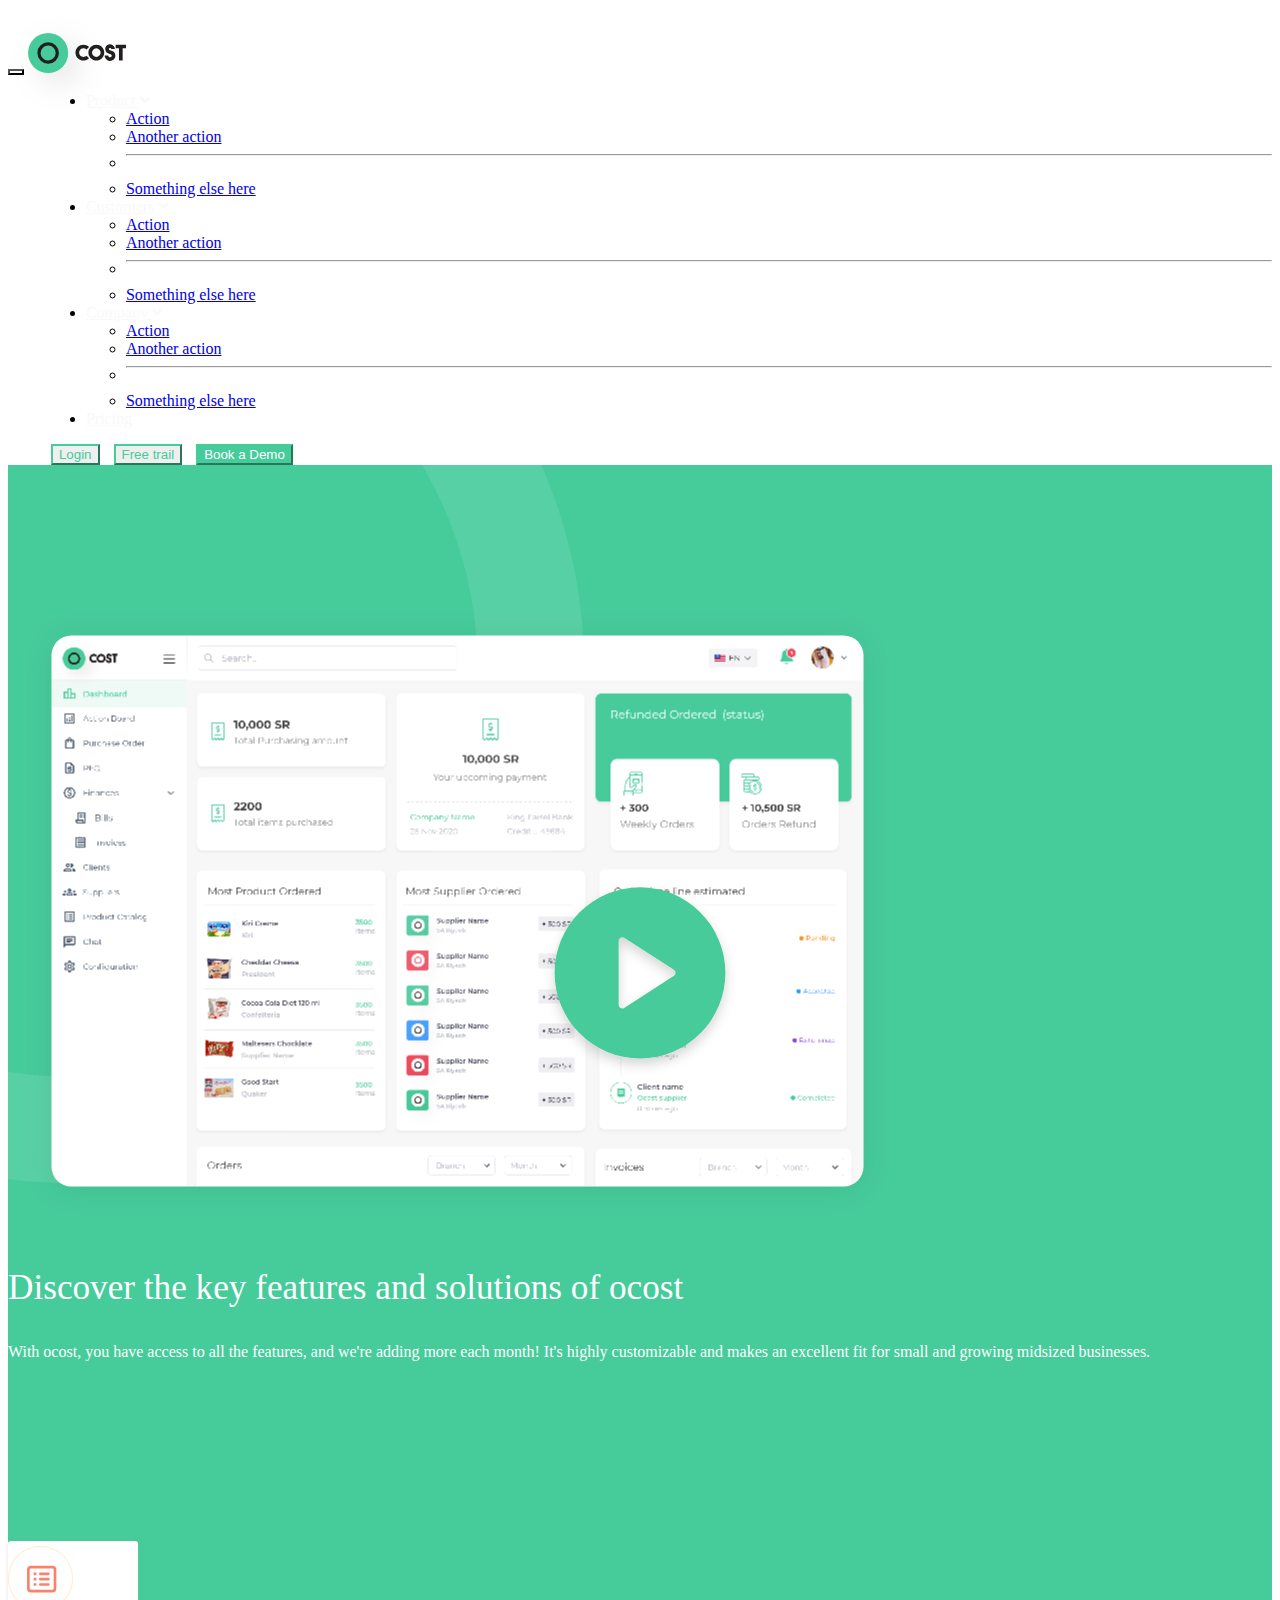
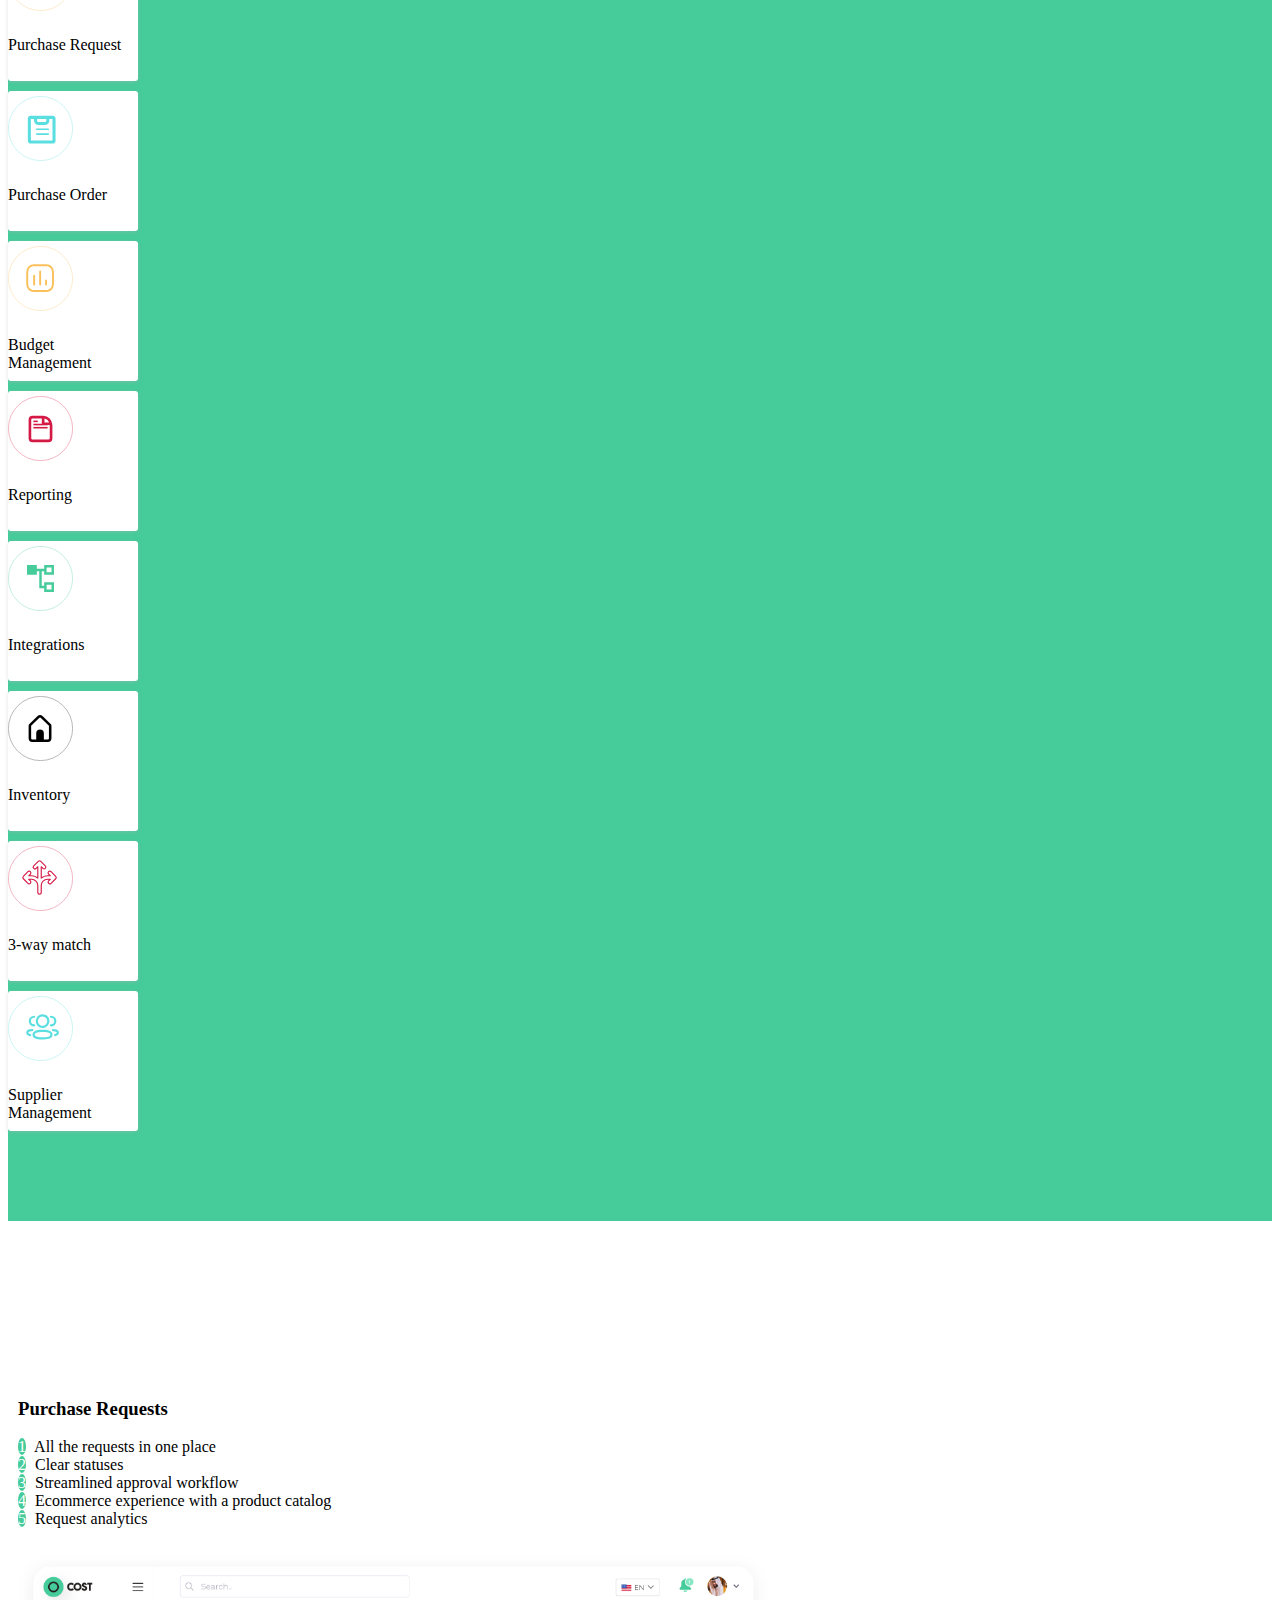
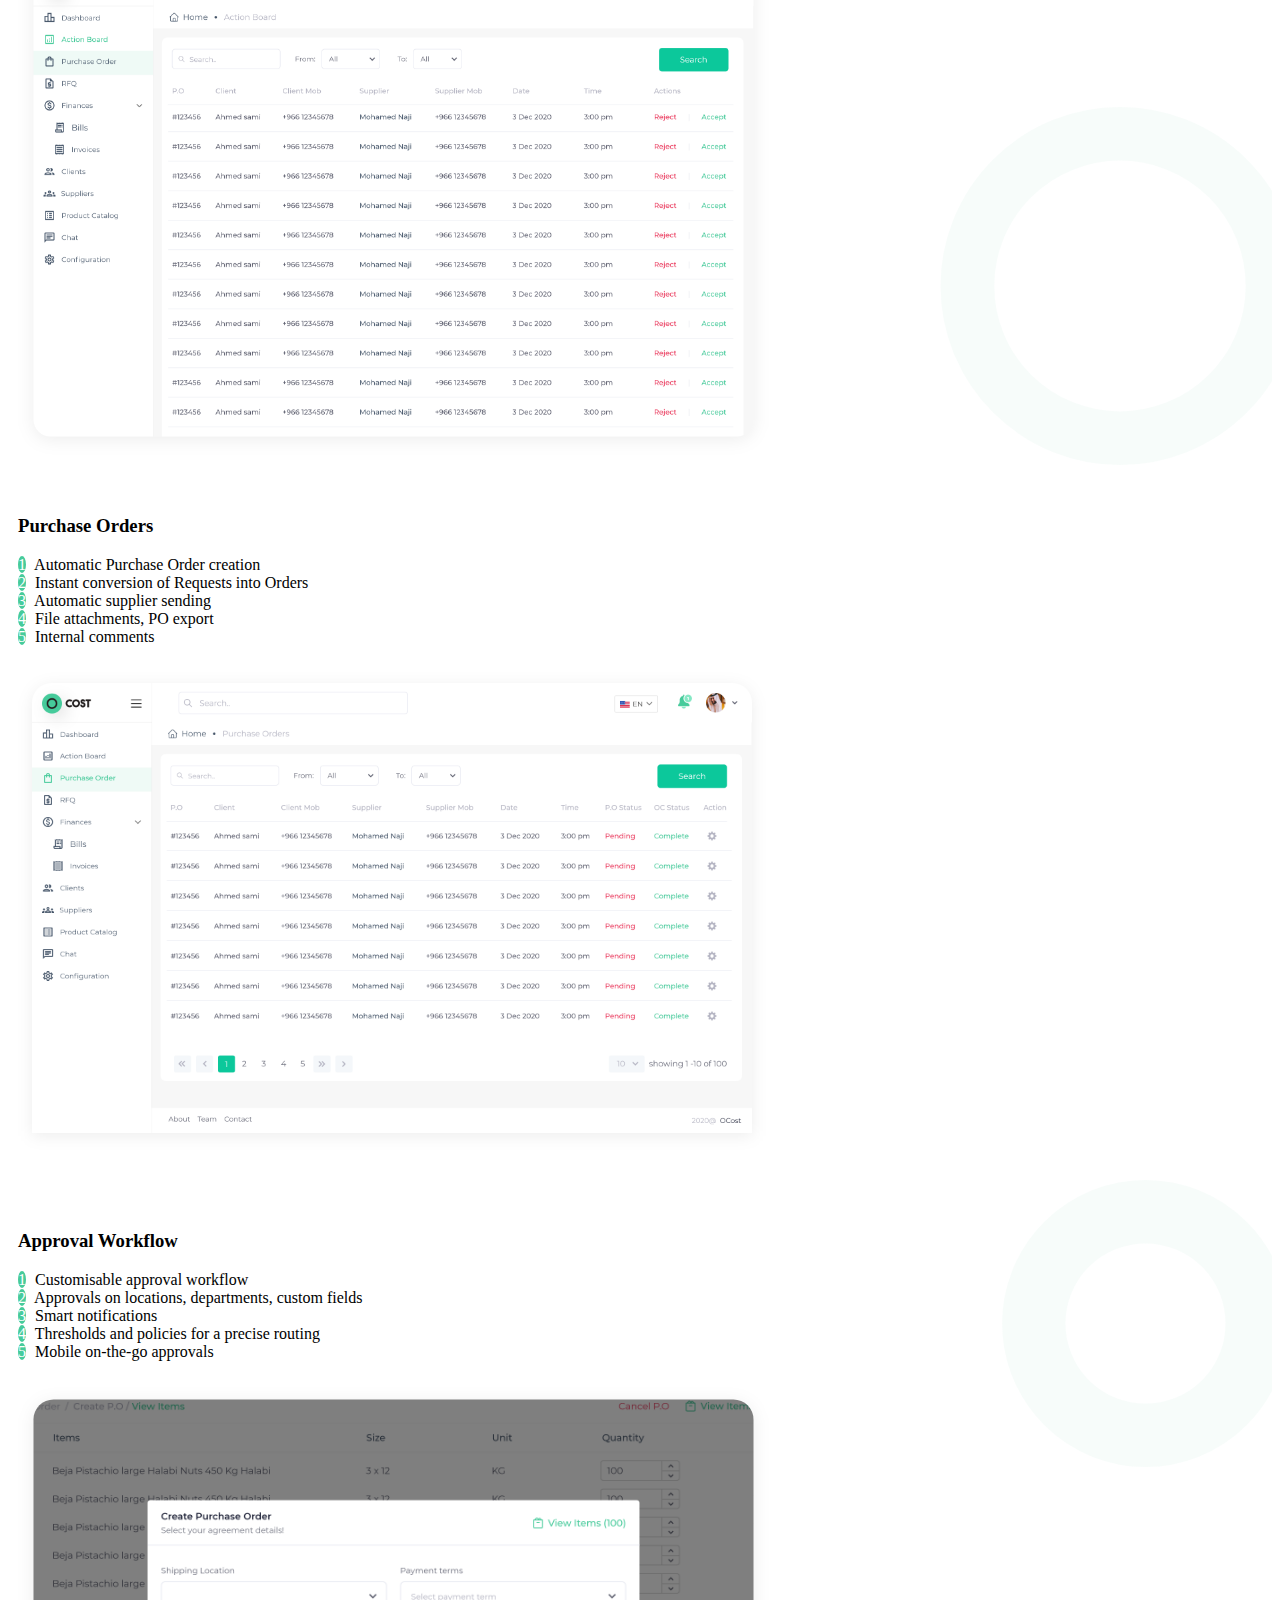
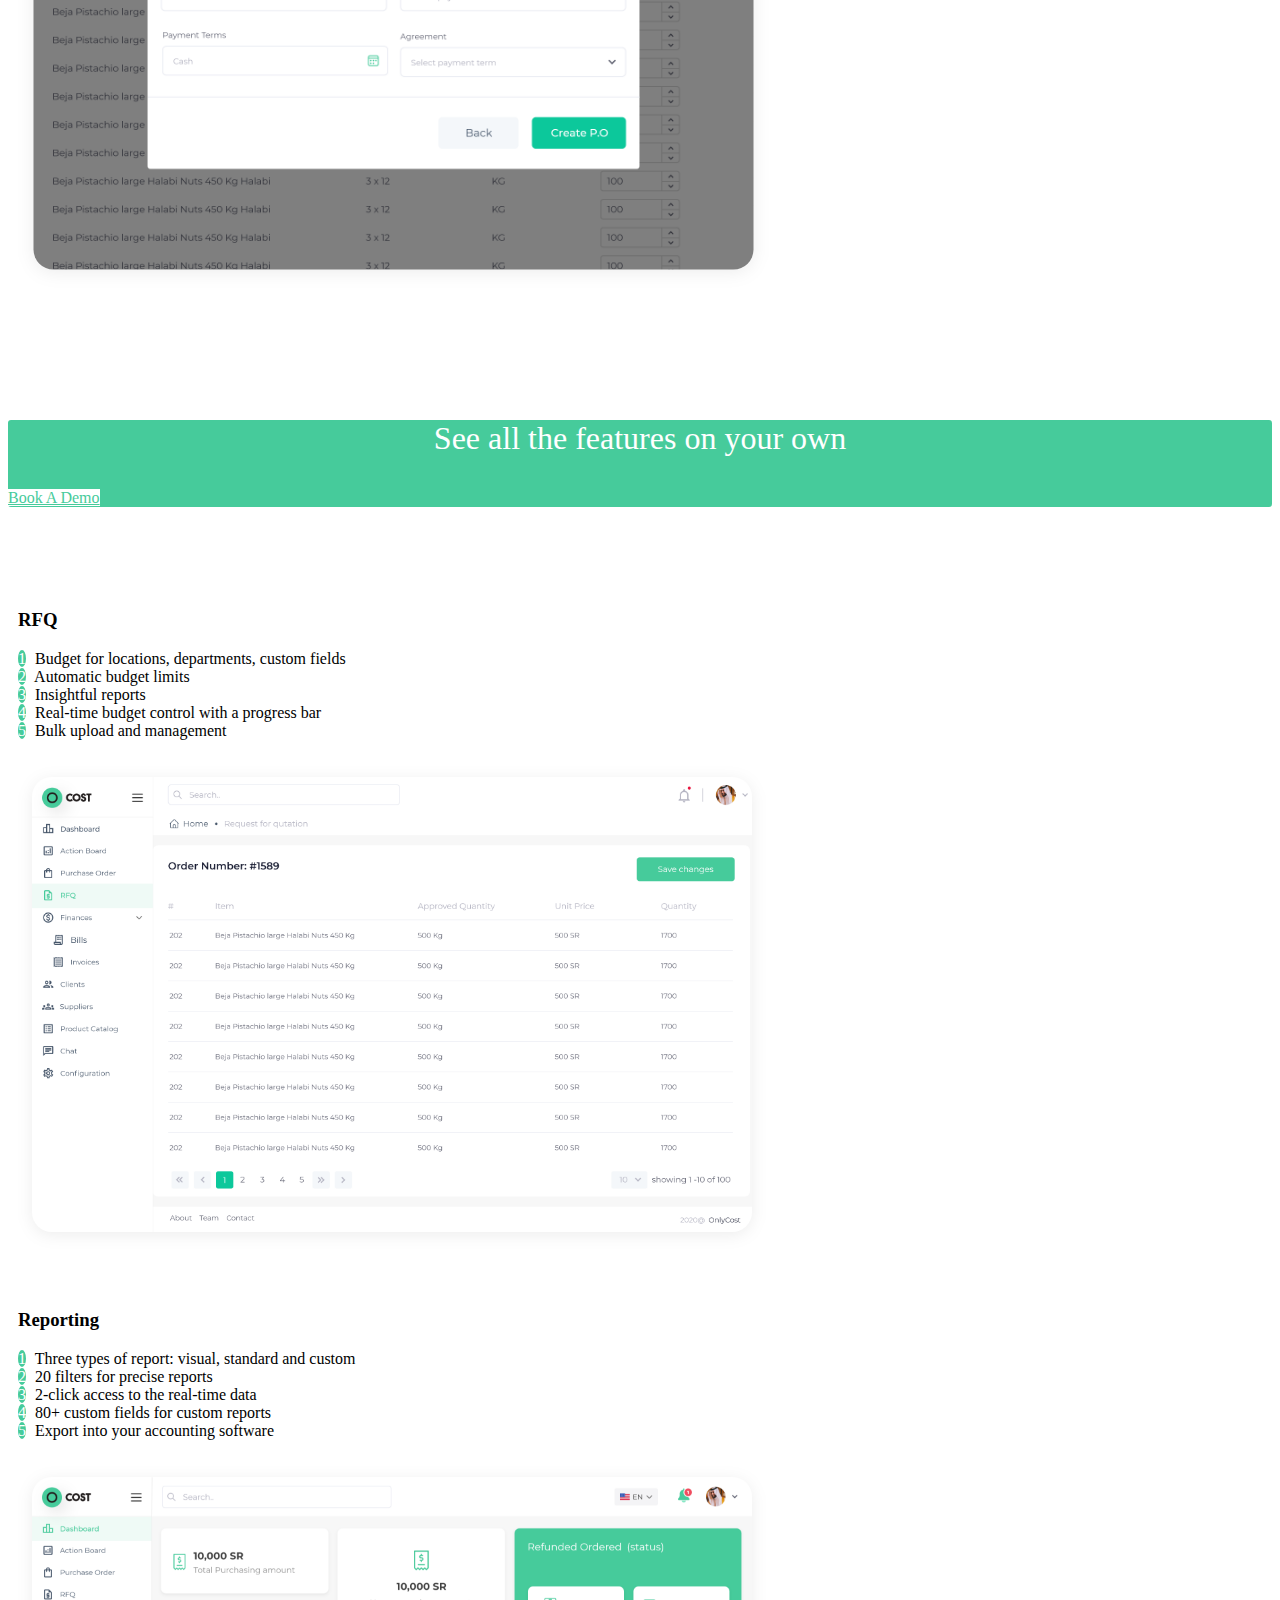
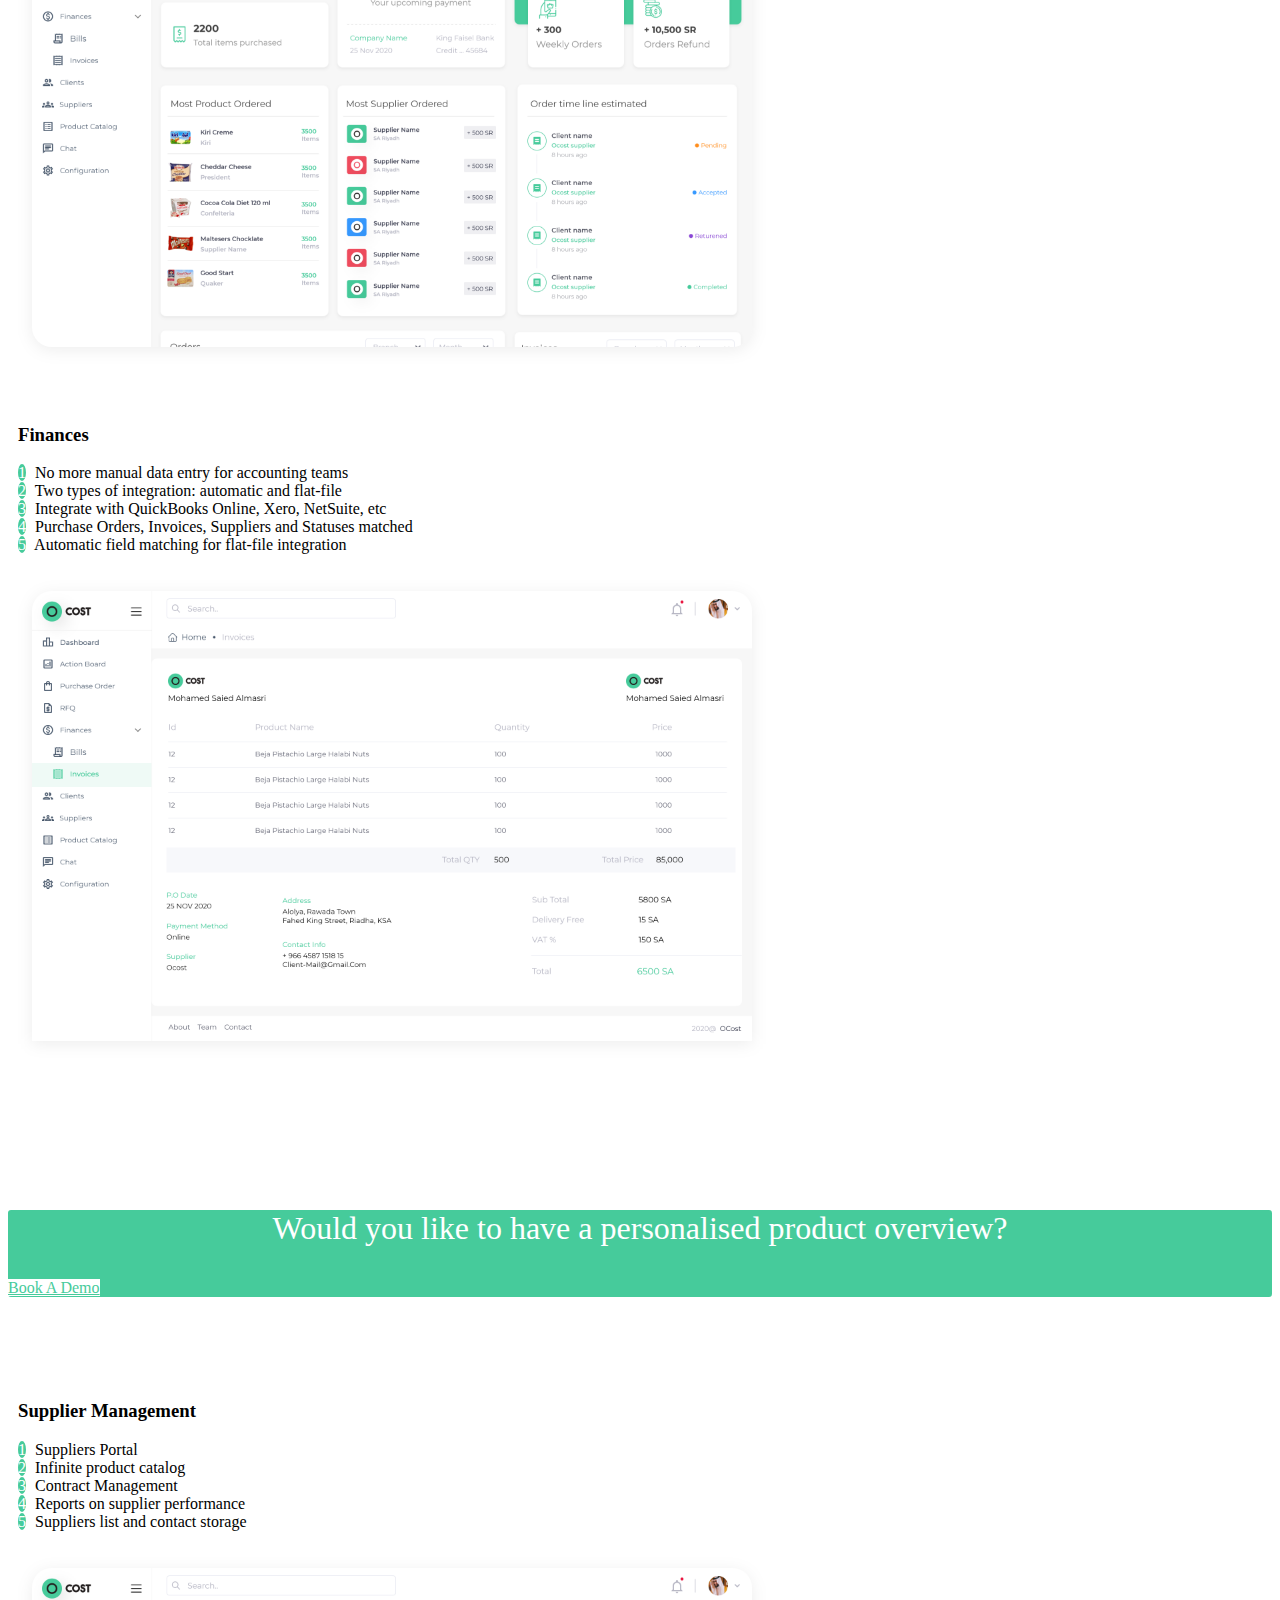
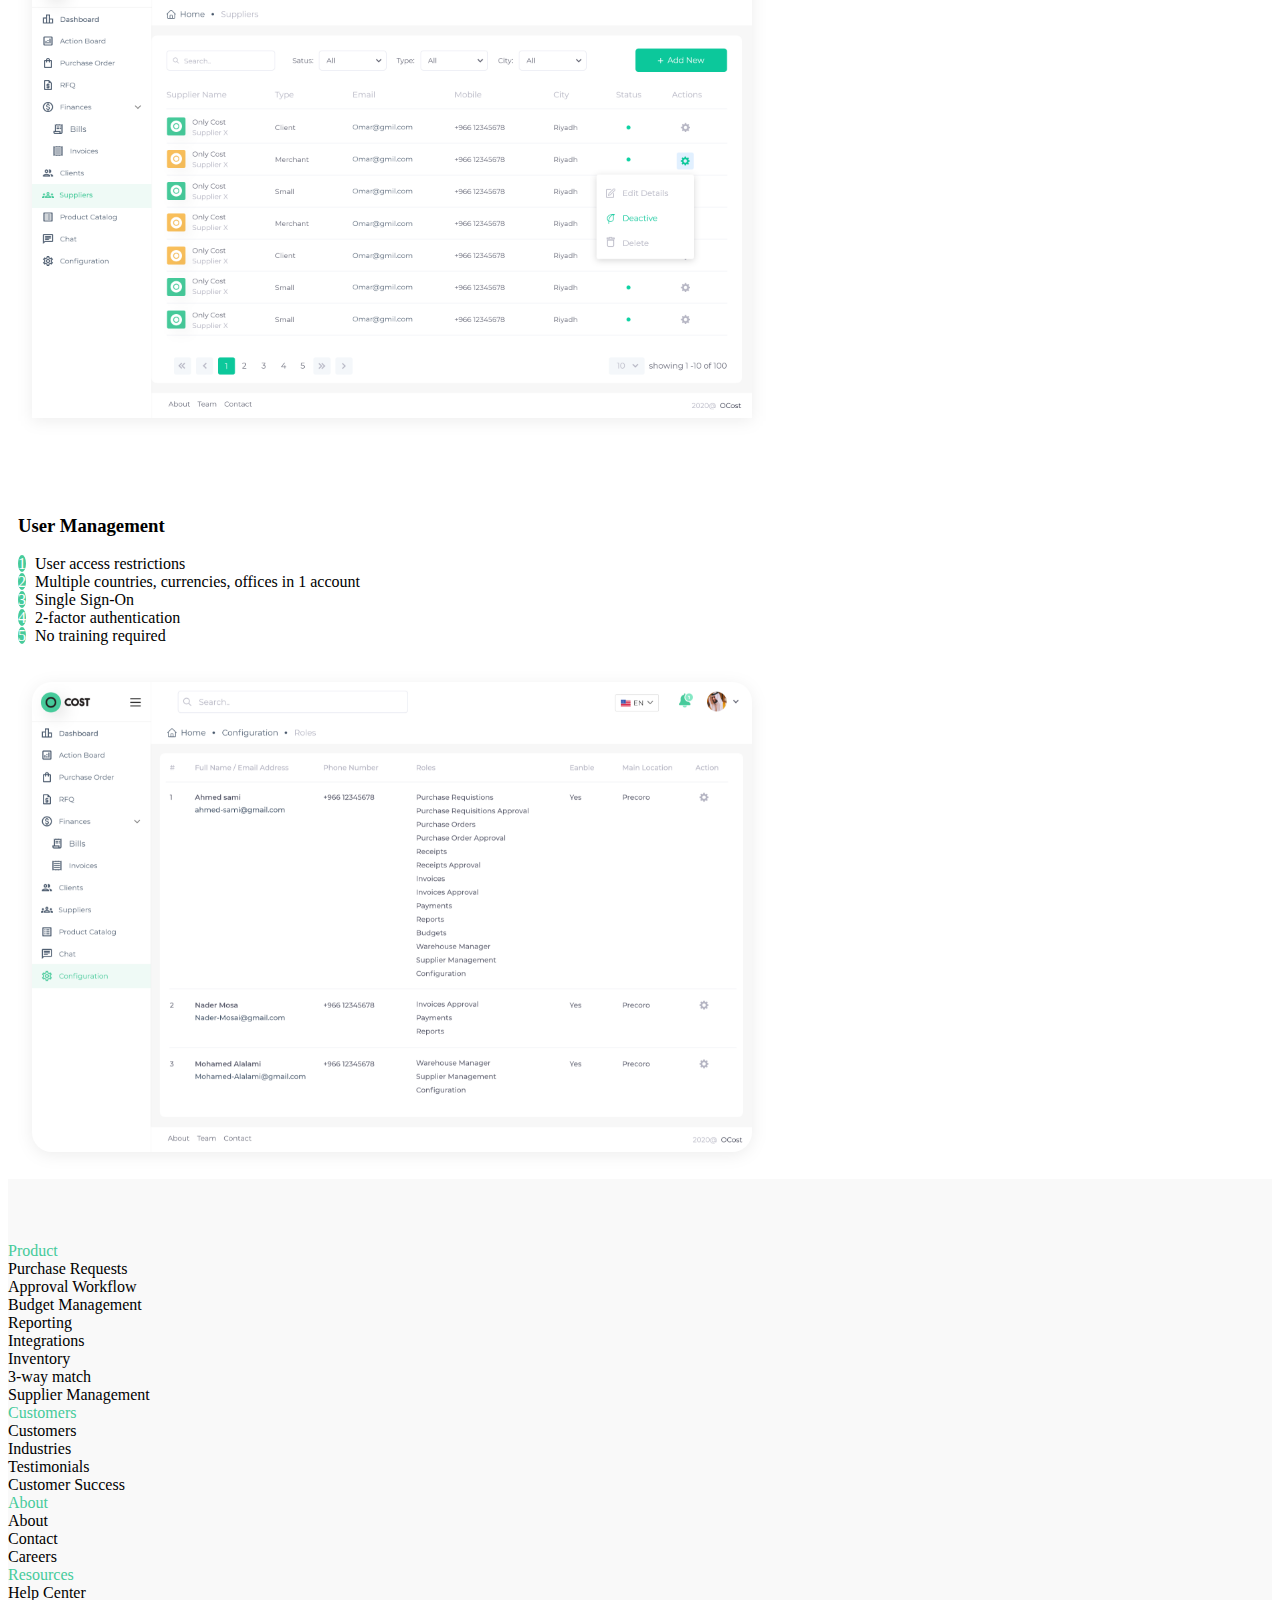
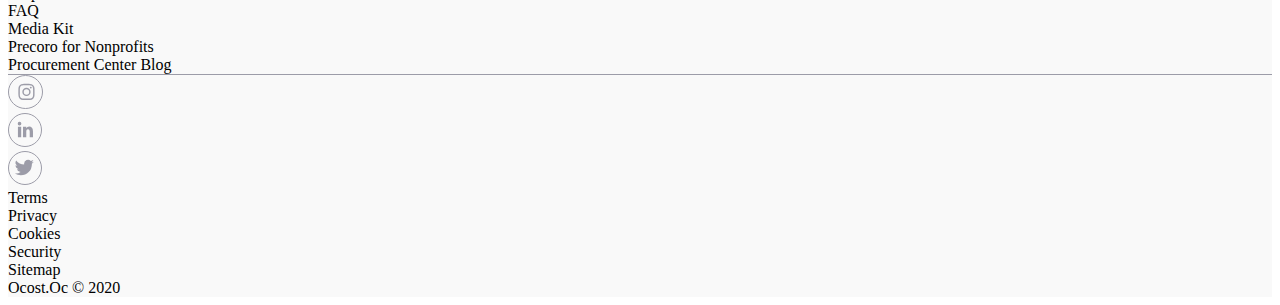
==== commit 5a7b6473: "arabic page" ====
--- a/index.html
+++ b/index.html
@@ -3,155 +3,527 @@
 <head>
     <meta charset="UTF-8">
     <meta name="viewport" content="width=device-width, initial-scale=1.0">
+
+    <link rel="stylesheet" href="https://cdnjs.cloudflare.com/ajax/libs/font-awesome/5.13.1/css/all.min.css">
+    <link href="https://cdn.jsdelivr.net/npm/bootstrap@5.0.0-beta1/dist/css/bootstrap.min.css" rel="stylesheet" integrity="sha384-giJF6kkoqNQ00vy+HMDP7azOuL0xtbfIcaT9wjKHr8RbDVddVHyTfAAsrekwKmP1" crossorigin="anonymous">
     <link rel="stylesheet" type="text/css" href="css/main.css">
-  
-    <link rel="stylesheet" href="https://cdnjs.cloudflare.com/ajax/libs/font-awesome/5.13.1/css/all.min.css">
-    <link rel="stylesheet" href="https://maxcdn.bootstrapcdn.com/bootstrap/4.0.0/css/bootstrap.min.css" integrity="sha384-Gn5384xqQ1aoWXA+058RXPxPg6fy4IWvTNh0E263XmFcJlSAwiGgFAW/dAiS6JXm" crossorigin="anonymous">
-    <link rel="stylesheet" type="text/css" href="css/theme_1609709450186.css">
-    <title>Document</title>
+    <!-- <link rel="stylesheet" type="text/css" href="css/theme_1609709450186.css"> -->
+    <title>Ocost</title>
 </head>
 <body>
 
-    <div class="d-flex flex-column">
-        <!-- navbar -->
+<div class="d-flex flex-column">
+<!-- navbar -->
         <header class=" mb-auto  bg-white fixed-top ">
-            <nav class="navbar navbar-expand-lg navbar-light  ">
-                <div class="container">
-                    <div class="logo">
-                        
-                        <img class="img-fluid" src="./images/logo.svg" alt="logo">
-                    </div>
-                <button class="navbar-toggler" type="button" data-toggle="collapse" data-target="#navbarSupportedContent" aria-controls="navbarSupportedContent" aria-expanded="false" aria-label="Toggle navigation">
-                  <span class="navbar-toggler-icon"></span>
-                </button>
-              
-                <div class="collapse navbar-collapse" id="navbarSupportedContent">
-                    <div >     
-                  <ul class="navbar-nav mr-auto">
+        <nav class="navbar navbar-expand-lg navbar-light ">
+            <div class="container">
+                <div class="logo">
+                    <a class="" href="#"> <img class="img-fluid" src="./images/logo.svg" alt="logo"></a>
+                </div>
+              <button class="navbar-toggler" type="button" data-bs-toggle="collapse" data-bs-target="#navbarSupportedContent" aria-controls="navbarSupportedContent" aria-expanded="false" aria-label="Toggle navigation">
+                <span class="navbar-toggler-icon"></span>
+              </button>
+
+              <div class="collapse navbar-collapse" id="navbarSupportedContent">
+                <ul class="navbar-nav mr-auto mb-2 mb-lg-0">
                     <li class="nav-item dropdown">
-                        <a class="nav-link dropdown-toggle" href="#" id="navbarDropdown" role="button" data-toggle="dropdown" aria-haspopup="true" aria-expanded="false">
+                        <a class="nav-link dropdown-toggle" href="#" id="navbarDropdown" role="button" data-bs-toggle="dropdown" aria-expanded="false">
                             Product
                             <i class="fa fa-angle-down"></i>
                         </a>
-                        <div class="dropdown-menu" aria-labelledby="navbarDropdown">
-                          <a class="dropdown-item" href="#">Action</a>
-                          <a class="dropdown-item" href="#">Another action</a>
-                          <div class="dropdown-divider"></div>
-                          <a class="dropdown-item" href="#">Something else here</a>
-                        </div>
+                        <ul class="dropdown-menu" aria-labelledby="navbarDropdown">
+                          <li><a class="dropdown-item" href="#">Action</a></li>
+                          <li><a class="dropdown-item" href="#">Another action</a></li>
+                          <li><hr class="dropdown-divider"></li>
+                          <li><a class="dropdown-item" href="#">Something else here</a></li>
+                        </ul>
                       </li>
-                    <li class="nav-item dropdown">
-                        <a class="nav-link dropdown-toggle" href="#" id="navbarDropdown" role="button" data-toggle="dropdown" aria-haspopup="true" aria-expanded="false"> 
-                            Customers
-                            <i class="fa fa-angle-down"></i>
-                        </a>
-                        <div class="dropdown-menu" aria-labelledby="navbarDropdown">
-                            <a class="dropdown-item" href="#">Action</a>
-                            <a class="dropdown-item" href="#">Another action</a>
-                            <div class="dropdown-divider"></div>
-                            <a class="dropdown-item" href="#">Something else here</a>
-                          </div>
-                      </li>
-                    <li class="nav-item dropdown">
-                      <a class="nav-link dropdown-toggle" href="#" id="navbarDropdown" role="button" data-toggle="dropdown" aria-haspopup="true" aria-expanded="false">
+                  <li class="nav-item dropdown">
+                    <a class="nav-link dropdown-toggle" href="#" id="navbarDropdown1" role="button" data-bs-toggle="dropdown" aria-expanded="false">
+                        Customers
+                        <i class="fa fa-angle-down"></i>
+                    </a>
+                    <ul class="dropdown-menu" aria-labelledby="navbarDropdown">
+                      <li><a class="dropdown-item" href="#">Action</a></li>
+                      <li><a class="dropdown-item" href="#">Another action</a></li>
+                      <li><hr class="dropdown-divider"></li>
+                      <li><a class="dropdown-item" href="#">Something else here</a></li>
+                    </ul>
+                  </li>
+                  <li class="nav-item dropdown">
+                    <a class="nav-link dropdown-toggle" href="#" id="navbarDropdown2" role="button" data-bs-toggle="dropdown" aria-expanded="false">
                         Company
                         <i class="fa fa-angle-down"></i>
-                      </a>
-                      <div class="dropdown-menu" aria-labelledby="navbarDropdown">
-                        <a class="dropdown-item" href="#">Action</a>
-                        <a class="dropdown-item" href="#">Another action</a>
-                        <div class="dropdown-divider"></div>
-                        <a class="dropdown-item" href="#">Something else here</a>
-                      </div>
-                    </li>
-                    <li class="nav-item">
-                        <a class="nav-link" href="#" tabindex="-1" aria-disabled="true">Pricing</a>
-                      </li>
-                  </ul>
+                    </a>
+                    <ul class="dropdown-menu" aria-labelledby="navbarDropdown">
+                      <li><a class="dropdown-item" href="#">Action</a></li>
+                      <li><a class="dropdown-item" href="#">Another action</a></li>
+                      <li><hr class="dropdown-divider"></li>
+                      <li><a class="dropdown-item" href="#">Something else here</a></li>
+                    </ul>
+                  </li>
+                  <li class="nav-item">
+                    <a class="nav-link" href="#" tabindex="-1" aria-disabled="true">Pricing</a>
+                  </li>
+                </ul>            
+                <div>    
+                    <button class=" nab-btn btn btn-outline-primary mr-2" type="submit">Login</button>
+                    <button class=" nab-btn btn btn-outline-primary mr-2" type="submit">Free trail</button>
+                    <button class=" nab-btn btn btn-primary text-white " type="submit">Book a Demo</button>
                 </div>
-                  <div>    
-                    <button class="btn btn-outline-primary" type="submit">Login</button>
-                    <button class="btn btn-outline-primary" type="submit">Free trail</button>
-                    <button class="btn btn-primary text-white " type="submit">Book a Demo</button>
-                  </div>
-                </div>
-                </div>
-              </nav>
+              </div>
+            </div>
+          </nav>
         </header>
 <!-- navbar -->   
-  <!-- Hero -->
+<!-- main -->
         <main role="main" class=" main " >
+            <!-- Hero -->
             <div class="hero container-fluid position-relative ">
-                <div class="container container-main " >
-                    <div class="row pb-5 ">
-                        <div class="col-sm-6 main-left "> 
-                            <h3>Discover the key features and solutions of ocost</h3>
-                            <p>With ocost, you have access to all the features, and we're adding more each month! It's highly customizable and makes an excellent fit for small and growing midsized businesses.
-                            </p>
-                            <p class="lead">
-                            <a href="#" class="btn btn-lg btn-secondary">Learn more</a>
-                            </p>
-                         </div>
-                         <div class="col-sm-6">
-                             <div >
-                                <img class="main-image" src="./images/dashboard-header.svg">
-                             </div>
+                <div class="sub-hero  position-relative">
+                    <img class="ellipse-larg" src="./images/Ellipse-larg.svg">
+                    <div class="container container-main " >
+                        <div class=" row pb-5 align-items-center flex-row-reverse ">
+                            <div class="col-sm-6">
+                                <div class="position-relative" >
+                                    <img class="video-run" src="./images/vedio-run.svg">
+                                    <img class="main-image" src="./images/dashboard-header.svg">
+                                </div>            
+                            </div>
+                                <div class="col-sm-6 p-5 "> 
+                                    <p class="text-white section-title">Discover the key features and solutions of ocost</p>
+                                        <p class="text-white">With ocost, you have access to all the features, and we're adding more each month! It's highly customizable and makes an excellent fit for small and growing midsized businesses.
+                                        </p>
+                                        <p class="lead">
+                                        <a href="#" class="btn btn-lg bg-white text-green ">Learn more</a>
+                                        </p>
+                                </div>
                             
-                         </div>
-                        </div>
-               
-    
-                 <!-- Cards -->
-                        <div class="container ">
-                            <div class="d-flex  flex-row justify-content-center position-absolute  flex-wrap card-div ">
-                                <div class="bg-secondary p-1 text-center card-item ">
-                                    <img class="card-image"  src="./images/icon1.svg">
-                                    <p>Purchase Request</p>
-                                </div>
-                                <div class="bg-secondary text-center card-item">
-                                    <img class="card-image" src="./images/icon2.svg">
-                                    <p>Purchase
-                                        Order</p>
-                                </div>
-                                <div class="bg-secondary text-center card-item">
-                                    <img class="card-image" src="./images/icon3.svg">
-                                    <p>Budget Management</p>
-                                </div>
-                                <div class="bg-secondary text-center card-item">
-                                    <img class="card-image" src="./images/icon4.svg">
-                                    <p>Reporting</p>
-                                </div>
-                                <div class="bg-secondary  text-center card-item">
-                                    <img class="card-image" src="./images/icon8.svg">
-                                    <p>Integrations</p></div>
-                                <div class="bg-secondary text-center card-item">
-                                    <img class="card-image" src="./images/icon5.svg ">
-                                    <p>Inventory</p>
-                                </div>
-                                <div class="bg-secondary text-center card-item">
-                                    <img class="card-image" src="./images/icon6.svg ">
-                                    <p>3-way match</p>
-                                </div>
-                                <div class="bg-secondary p-1 text-center card-item ">
-                                    <img class="card-image" src="./images/icon7.svg">
-                                    <p >Supplier Management</p>
-                                </div>
-                            </div>
-                      
-                        </div>
-                     </div>
-                 </div>
-
-        <div class="secound-section">
-
-        </div>
+                        </div>         
+                    </div>   
+                </div> 
+                    <!-- Cards -->
+                        <div class="container container-main row ">
+                                <div class="col-sm-12 d-flex flex-wrap justify-content-center position-absolute  ">
+                                    <div class="bg-color-white p-1 text-center card-item ">
+                                        <img class="card-image"  src="./images/icon1.svg">
+                                        <p>Purchase Request</p>
+                                    </div>
+                                    <div class="bg-color-white text-center card-item">
+                                        <img class="card-image" src="./images/icon2.svg">
+                                        <p>Purchase
+                                            Order</p>
+                                    </div>
+                                    <div class="bg-color-white text-center card-item">
+                                        <img class="card-image" src="./images/icon3.svg">
+                                        <p>Budget Management</p>
+                                    </div>
+                                    <div class="bg-color-white text-center card-item">
+                                        <img class="card-image" src="./images/icon4.svg">
+                                        <p>Reporting</p>
+                                    </div>
+                                    <div class="bg-color-white  text-center card-item">
+                                        <img class="card-image" src="./images/icon8.svg">
+                                        <p>Integrations</p></div>
+                                    <div class="bg-color-white text-center card-item">
+                                        <img class="card-image" src="./images/icon5.svg ">
+                                        <p>Inventory</p>
+                                    </div>
+                                    <div class="bg-color-white text-center card-item">
+                                        <img class="card-image" src="./images/icon6.svg ">
+                                        <p>3-way match</p>
+                                    </div>
+                                    <div class="bg-color-white p-1 text-center card-item ">
+                                        <img class="card-image" src="./images/icon7.svg">
+                                        <p >Supplier Management</p>
+                                    </div>
+                                </div>
+                        
+                        </div>
+                    <!-- end cards -->        
+            </div>
+            <!-- end Hero -->  
+            <!-- section one  -->
+            <section class="position-relative  ">
+                <!-- part one -->
+                <div class=" part-one container-fluid position-relative   ">
+                    <div class="container container-main " >
+                        <div class=" row pb-5 align-items-center ">
+                            <div class="col-sm-6  mb-5 "> 
+                            
+                                <ul class="list">
+                                    <h3 class="m-2 pb-2">Purchase Requests</h3>
+                                    <li class="m-2">
+                                    <span class="badge bg-color-green badge-primary badge-pill mr-2 ">1</span>
+                                    All the requests in one place
+
+                                    </li>
+                                    <li class="m-2">
+                                    <span class="badge bg-color-green badge-primary badge-pill mr-2">2</span>
+                                    Clear statuses
+
+                                    </li>
+                                    <li class="m-2">
+                                    <span class="badge bg-color-green badge-primary badge-pill mr-2">3</span>
+                                    Streamlined approval workflow
+
+                                    </li>
+                                    <li class="m-2">
+                                        <span class="badge bg-color-green badge-primary badge-pill mr-2">4</span>
+                                        Ecommerce experience with a product catalog
+                                    </li>
+                                    <li class="m-2">
+                                        <span class="badge bg-color-green badge-primary badge-pill mr-2">5</span>
+                                        Request analytics
+                                    </li>
+                                </ul>
+                            </div>
+                            <div class="col-sm-6">
+                                <div >
+                                    <img class="main-image" src="./images/section-one-one.png">
+                                </div>
+                                <img class="ellipse-medium" src="./images/Ellipse-medium.svg">
+                            </div>
+                            
+                            </div>
+                    </div>
         
+                </div>
+                <!-- end part one -->
+                <!-- part two -->
+                <div class=" container-fluid  ">
+                    <div class="container container-main " >
+                        <div class=" row pb-5 align-items-center flex-row-reverse ">
+                            
+                        <div class="col-sm-6 d-flex justify-content-start  mb-5  "> 
+                            <ul class="list">
+                                <h3 class="m-2 pb-2">Purchase Orders</h3>
+                                <li class="m-2">
+                                <span class="badge bg-color-green badge-primary badge-pill mr-2 ">1</span>
+                                Automatic Purchase Order creation
+
+                                </li>
+                                <li class="m-2">
+                                <span class="badge bg-color-green badge-primary badge-pill mr-2">2</span>
+                                Instant conversion of Requests into Orders
+
+                                </li>
+                                <li class="m-2">
+                                <span class="badge bg-color-green badge-primary badge-pill mr-2">3</span>
+                                Automatic supplier sending
+                                </li>
+                                <li class="m-2">
+                                    <span class="badge bg-color-green badge-primary badge-pill mr-2">4</span>
+                                    File attachments, PO export
+                                </li>
+                                <li class="m-2">
+                                    <span class="badge bg-color-green badge-primary badge-pill mr-2">5</span>
+                                    Internal comments
+                                </li>
+                            </ul>
+                        </div>
+                        <div class="col-sm-6">
+                            <div >
+                            <img class="main-image" src="./images/section-one-two.png">
+                            </div>
+                        </div>
+            
+                        </div>
+                    </div>
+                </div>
+                <!-- end part two -->
+                <!-- part three -->
+                <div class=" part-one container-fluid position-relative ">
+                    <div class="container container-main " >
+                        <div class=" row pb-5 align-items-center ">
+                            <div class="col-sm-6 mb-5 "> 
+                            
+                                <ul class="list">
+                                    <h3 class="m-2 pb-2">Approval Workflow</h3>
+                                    <li class="m-2">
+                                    <span class="badge bg-color-green badge-primary badge-pill mr-2 ">1</span>
+                                    Customisable approval workflow
+
+                                    </li>
+                                    <li class="m-2">
+                                    <span class="badge bg-color-green badge-primary badge-pill mr-2">2</span>
+                                    Approvals on locations, departments, custom fields
+
+                                    </li>
+                                    <li class="m-2">
+                                    <span class="badge bg-color-green badge-primary badge-pill mr-2">3</span>
+                                    Smart notifications
+                                    </li>
+                                    <li class="m-2">
+                                        <span class="badge bg-color-green badge-primary badge-pill mr-2">4</span>
+                                        Thresholds and policies for a precise routing
+                                    </li>
+                                    <li class="m-2">
+                                        <span class="badge bg-color-green badge-primary badge-pill mr-2">5</span>
+                                        Mobile on-the-go approvals
+                                    </li>
+                                </ul>
+                            </div>
+                            <div class="col-sm-6">
+                                <img class="ellipse-small" src="./images/Ellipse-small.svg">
+                                <div >
+                                    <img class="main-image" src="./images/section-one-three.png">
+                                </div>
+                                
+                            </div>
+                            </div>
+                
+                    </div>
+                </div>
+                <!-- end part three -->
+                <!-- sub section -->
+                <div class="sub-section">
+                    <div class=" container  d-flex  justify-content-center ">
+                        <div class="col-sm-10 d-flex flex-column flex-wrap align-items-center justify-content-center div-sub-section bg-color-green p-4">
+                        <p class="sub-section-title">See all the features on your own</p>
+                        <p class="lead">
+                            <a href="#" class="btn btn-lg bg-color-white text-green">Book A Demo</a>
+                        </p>
+                        </div>
+                    </div>  
+                </div>
+            
+                <!-- end sub -->
+            
+            </section>   
+            <!-- end section one  -->  
+            
+            <!-- section two -->
+            <section class="section-two bg-light " >
+                    <!-- part one -->
+                    <div class=" container-fluid ">
+                        <div class="container container-main " >
+                            <div class=" row pb-5 align-items-center  flex-row-reverse ">
+                                <div class="col-sm-6  mb-5 "> 
+                                
+                                    <ul class="list">
+                                        <h3 class="m-2 pb-2">RFQ</h3>
+                                    <li class="m-2">
+                                    <span class="badge bg-color-green badge-primary badge-pill mr-2 ">1</span>
+                                    Budget for locations, departments, custom fields
+                                    </li>
+                                    <li class="m-2">
+                                    <span class="badge bg-color-green badge-primary badge-pill mr-2">2</span>
+                                    Automatic budget limits
+                                    </li>
+                                    <li class="m-2">
+                                    <span class="badge bg-color-green badge-primary badge-pill mr-2">3</span>
+                                    Insightful reports
+                                    </li>
+                                    <li class="m-2">
+                                        <span class="badge bg-color-green badge-primary badge-pill mr-2">4</span>
+                                        Real-time budget control with a progress bar
+                                    </li>
+                                    <li class="m-2">
+                                        <span class="badge bg-color-green badge-primary badge-pill mr-2">5</span>
+                                        Bulk upload and management
+                                    </li>
+                                    </ul>
+                                </div>
+                                <div class="col-sm-6">
+                                    <div >
+                                        <img class="main-image" src="./images/section-two-one.png">
+                                    </div>
+                                    
+                                </div>
+                                </div>
+                    
+                        </div>
+                    </div>
+                    <!-- end part one -->
+                    <!-- part two -->
+                    <div class=" container-fluid  ">
+                        <div class="container container-main " >
+                            <div class=" row pb-5 align-items-center  ">
+                                
+                            <div class="col-sm-6 d-flex justify-content-start  mb-5  "> 
+                                <ul class="list">
+                                    <h3 class="m-2 pb-2">Reporting</h3>
+                                    <li class="m-2">
+                                    <span class="badge bg-color-green badge-primary badge-pill mr-2 ">1</span>
+                                    Three types of report: visual, standard and custom
+                                    </li>
+                                    <li class="m-2">
+                                    <span class="badge bg-color-green badge-primary badge-pill mr-2">2</span>
+                                    20 filters for precise reports
+                                    </li>
+                                    <li class="m-2">
+                                    <span class="badge bg-color-green badge-primary badge-pill mr-2">3</span>
+                                    2-click access to the real-time data
+                                    </li>
+                                    <li class="m-2">
+                                        <span class="badge bg-color-green badge-primary badge-pill mr-2">4</span>
+                                        80+ custom fields for custom reports
+                                    </li>
+                                    <li class="m-2">
+                                        <span class="badge bg-color-green badge-primary badge-pill mr-2">5</span>
+                                        Export into your accounting software
+                                    </li>
+                                </ul>
+                            </div>
+                            <div class="col-sm-6">
+                                <div >
+                                <img class="main-image" src="./images/section-two-two.png">
+                                </div>
+                            </div>
+                
+                            </div>
+                        </div>
+                    </div>
+                    <!-- end part two -->
+                    <!-- part three -->
+                    <div class=" container-fluid  ">
+                        <div class="container container-main " >
+                            <div class=" row pb-5 align-items-center  flex-row-reverse">
+                                <div class="col-sm-6 mb-5 "> 
+                                
+                                    <ul class="list">
+                                        <h3 class="m-2 pb-2">Finances</h3>
+                                        <li class="m-2">
+                                        <span class="badge bg-color-green badge-primary badge-pill mr-2 ">1</span>
+                                        No more manual data entry for accounting teams
+                                        </li>
+                                        <li class="m-2">
+                                        <span class="badge bg-color-green badge-primary badge-pill mr-2">2</span>
+                                        Two types of integration: automatic and flat-file
+                                        </li>
+                                        <li class="m-2">
+                                        <span class="badge bg-color-green badge-primary badge-pill mr-2">3</span>
+                                        Integrate with QuickBooks Online, Xero, NetSuite, etc
+                                        </li>
+                                        <li class="m-2">
+                                            <span class="badge bg-color-green badge-primary badge-pill mr-2">4</span>
+                                            Purchase Orders, Invoices, Suppliers and Statuses matched                                  </li>
+                                        <li class="m-2">
+                                            <span class="badge bg-color-green badge-primary badge-pill mr-2">5</span>
+                                            Automatic field matching for flat-file integration                                  </li>
+                                    </ul>
+                                </div>
+                                <div class="col-sm-6">
+                                    <div >
+                                        <img class="main-image" src="./images/section-two-three.png">
+                                    </div>
+                                    
+                                </div>
+                                </div>
+                    
+                        </div>
+                    </div>
+                    <!-- end part three -->
+                    <!-- sub section -->
+                <div class="sub-section">
+                    <div class=" container  d-flex  justify-content-center ">
+                        <div class="col-sm-10 d-flex flex-column flex-wrap align-items-center justify-content-center div-sub-section bg-color-green p-4">
+                        <p class="sub-section-title">Would you like to have a personalised product overview?</p>
+                        <p class="lead">
+                            <a href="#" class="btn btn-lg bg-color-white text-green">Book A Demo</a>
+                        </p>
+                        </div>
+                    </div>  
+                </div>
+            
+                <!-- end sub -->
+
+            </section>   
+                <!-- end section two  -->   
+                <!-- section three  -->
+            <section class="section-three">
+                    <!-- part one -->
+                    <div class=" container-fluid  ">
+                        <div class="container container-main " >
+                            <div class=" row pb-5 align-items-center ">
+                                <div class="col-sm-6  mb-5 "> 
+                                
+                                    <ul class="list">
+                                        <h3 class="m-2 pb-2">Supplier Management</h3>
+                                        <li class="m-2">
+                                        <span class="badge bg-color-green badge-primary badge-pill mr-2 ">1</span>
+                                        Suppliers Portal
+
+                                        </li>
+                                        <li class="m-2">
+                                        <span class="badge bg-color-green badge-primary badge-pill mr-2">2</span>
+                                        Infinite product catalog
+
+                                        </li>
+                                        <li class="m-2">
+                                        <span class="badge bg-color-green badge-primary badge-pill mr-2">3</span>
+                                        Contract Management
+
+                                        </li>
+                                        <li class="m-2">
+                                            <span class="badge bg-color-green badge-primary badge-pill mr-2">4</span>
+                                            Reports on supplier performance
+                                        </li>
+                                        <li class="m-2">
+                                            <span class="badge bg-color-green badge-primary badge-pill mr-2">5</span>
+                                            Suppliers list and contact storage
+                                        </li>
+                                    </ul>
+                                </div>
+                                <div class="col-sm-6">
+                                    <div >
+                                        <img class="main-image" src="./images/section-three-one.png">
+                                    </div>
+                                    
+                                </div>
+                                </div>
+                    
+                        </div>
+                    </div>
+                    <!-- end part one -->
+                    <!-- part two -->
+                    <div class=" container-fluid  ">
+                        <div class="container container-main " >
+                            <div class=" row pb-5 align-items-center flex-row-reverse ">
+                                
+                            <div class="col-sm-6 d-flex justify-content-start  mb-5  "> 
+                                <ul class="list">
+                                    <h3 class="m-2 pb-2">User Management</h3>
+                                    <li class="m-2">
+                                    <span class="badge bg-color-green badge-primary badge-pill mr-2 ">1</span>
+                                    User access restrictions
+                                    </li>
+                                    <li class="m-2">
+                                    <span class="badge bg-color-green badge-primary badge-pill mr-2">2</span>
+                                    Multiple countries, currencies, offices in 1 account
+
+                                    </li>
+                                    <li class="m-2">
+                                    <span class="badge bg-color-green badge-primary badge-pill mr-2">3</span>
+                                    Single Sign-On
+                                    </li>
+                                    <li class="m-2">
+                                        <span class="badge bg-color-green badge-primary badge-pill mr-2">4</span>
+                                        2-factor authentication
+                                    </li>
+                                    <li class="m-2">
+                                        <span class="badge bg-color-green  badge-primary badge-pill mr-2">5</span>
+                                        No training required
+                                    </li>
+                                </ul>
+                            </div>
+                            <div class="col-sm-6">
+                                <div >
+                                <img class="main-image" src="./images/section-three-two.png">
+                                </div>
+                            </div>
+                
+                            </div>
+                        </div>
+                    </div>
+                    <!-- end part two -->
+            </section>   
+                <!-- end section three  -->          
         </main>
-
-       
-              <!-- Cards -->
- <!-- Hero -->
-<!-- Footer -->
+<!-- end main -->
+<!-- footer -->
+       <footer class="pt-5 ">
         <div class="container-fluid footer ">
             <div class="container ">
                 <div class="row">
@@ -201,9 +573,9 @@
                     </div>
                   </div>
               
-                    <div class="row footer-parent ">
-                        <div class="col-sm-2 d-flex flex-row footer-element  ">
-                            <div class="d-flex flex-row align-self-start ">
+            <div class="row footer-parent p1-5">
+                        <div class="col-sm-3 d-flex flex-row   footer-element-1 ">
+                            <div class="d-flex flex-row flex-wrap   ">
                                 <div class="p-2"><img src="./images/instegram.svg" alt="instegram"> </div>
                                 <div class="p-2"><img src="./images/linkedin.svg" alt="linked in"></div>
                                 <div class="p-2"><img src="./images/twitter.svg" alt="twitter"></div>
@@ -211,7 +583,7 @@
                            
                         </div>
                    
-                    <div class=" col-sm-8 d-flex flex-row footer-element ">
+                    <div class=" col-sm-6 d-flex flex-row footer-element ">
                         <div class="d-flex flex-row ">
                             <div class="p-2">Terms </div>
                             <div class="p-2">Privacy</div>
@@ -220,7 +592,7 @@
                             <div class="p-2">Sitemap</div>
                         </div>
                     </div> 
-                     <div class="col-sm-2 d-flex flex-row footer-element copy-right">
+                     <div class="col-sm-3 d-flex flex-row footer-element copy-right">
                         <div class="p-2 ">
                             Ocost.Oc © 2020
                         </div> 
@@ -232,15 +604,12 @@
     
           </div>
 
-
-
+       </footer>
       </div>
-     
- <!-- Footer -->    
-      
+<!-- end footer  -->
+
     
-<script src="https://code.jquery.com/jquery-3.2.1.slim.min.js" integrity="sha384-KJ3o2DKtIkvYIK3UENzmM7KCkRr/rE9/Qpg6aAZGJwFDMVNA/GpGFF93hXpG5KkN" crossorigin="anonymous"></script>
-<script src="https://cdnjs.cloudflare.com/ajax/libs/popper.js/1.12.9/umd/popper.min.js" integrity="sha384-ApNbgh9B+Y1QKtv3Rn7W3mgPxhU9K/ScQsAP7hUibX39j7fakFPskvXusvfa0b4Q" crossorigin="anonymous"></script>
-<script src="https://maxcdn.bootstrapcdn.com/bootstrap/4.0.0/js/bootstrap.min.js" integrity="sha384-JZR6Spejh4U02d8jOt6vLEHfe/JQGiRRSQQxSfFWpi1MquVdAyjUar5+76PVCmYl" crossorigin="anonymous"></script>
+<script src="https://cdn.jsdelivr.net/npm/bootstrap@5.0.0-beta1/dist/js/bootstrap.bundle.min.js" integrity="sha384-ygbV9kiqUc6oa4msXn9868pTtWMgiQaeYH7/t7LECLbyPA2x65Kgf80OJFdroafW" crossorigin="anonymous"></script>
+
 </body>
 </html>--- a/css/main.css
+++ b/css/main.css
@@ -1,130 +1,348 @@
 
 .container{ 
-     padding-right: 0px !important;
-     padding-left: 0px !important;
-     width: 100%;
-   
-}
+    padding-right: 0px !important;
+    padding-left: 0px !important;
+    width: 100%;
+  
+}
+/* buttons */
+.btn-primary {
+    color: #fff;
+    background-color: #46CB9B;
+    border-color: #46CB9B;
+  }
+  
+  .btn-primary:hover {
+    color: #fff;
+    background-color: #46CB9B ;
+    border-color: #46CB9B;
+  }
+  
+  .btn-primary:focus, .btn-primary.focus {
+    box-shadow: 0 0 0 0.25rem #bfeedd;
+  }
+  .btn-outline-primary {
+    color: #46CB9B;
+    border-color: #46CB9B;
+}
+   .btn-check:active+.btn-outline-primary,
+   .btn-check:checked+.btn-outline-primary, 
+   .btn-outline-primary.active,
+    .btn-outline-primary.dropdown-toggle.show, 
+    .btn-outline-primary:active {
+    color: #fff;
+    background-color: #46CB9B;
+    border-color: #46CB9B;
+}
+  .btn-primary.disabled, .btn-primary:disabled {
+    background-color: #46CB9B;
+    border-color: #46CB9B;
+  }
+  .btn-outline-primary:hover {
+    color: #fff;
+    background-color: #46CB9B;
+    border-color: #46CB9B;
+}
+.btn-check:focus+.btn-primary, .btn-primary:focus {
+    color: #fff;
+    background-color: #46CB9B;
+    border-color: #46CB9B;
+    box-shadow: 0 0 0 0.25rem 68c9a5;
+}
+  .btn-check:active+.btn-outline-primary:focus,
+   .btn-check:checked+.btn-outline-primary:focus, 
+   .btn-outline-primary.active:focus,
+    .btn-outline-primary.dropdown-toggle.show:focus, 
+    .btn-outline-primary:active:focus {
+    box-shadow: 0 0 0 0.25rem #bfeedd;
+} 
+  .btn-check:active+.btn-primary:focus,
+   .btn-check:checked+.btn-primary:focus, 
+   .btn-primary.active:focus, 
+   .btn-primary:active:focus, 
+  .show>.btn-primary.dropdown-toggle:focus {
+    box-shadow: 0 0 0 0.25rem #bfeedd;
+}
+.btn-check:focus+.btn-outline-primary, .btn-outline-primary:focus {
+    box-shadow: 0 0 0 0.25rem #bfeedd;
+}
+.nab-btn{
+
+    margin:0 5px;   
+}
+/* buttons */
+
+/* text  */
+.text-white{
+    color: #fff;
+}
+.text-green{
+    color: #46CB9B;
+}
+/* text  */
+
+/* background color */
+.bg-color-green{
+    background-color: #46CB9B;
+}
+.bg-color-white{
+    background-color: #ffffff;
+}
+/* background color */
+/* navebar */
 .nav-header{background-color: #ffffff;}
 .nav-link , .navbar-brand{ color: #F9F9F9; cursor: pointer;}
 
 .nav-link{ 
-    margin-right: 1em !important;
+   margin-right: 1em !important;
 }
 .dropdown-toggle::after{
-    display: none !important;
-   
-   }
+   display: none !important;
+  
+  }
 .nav-link:hover{
-     background: #F9F9F9; 
-     }
+    background: #F9F9F9; 
+    }
 
 .navbar-collapse{ 
-    justify-content: space-between;
-    margin-left:5% ;
+   justify-content: space-between;
+   margin-left:3% ;
+}
+.logo{
+    width: 100px;
+    height: 50px;  
+  
+ 
+   }
+.navbar-toggler{  
+   background:#fff !important;
+}
+.navbar-brand{
+   justify-content: flex-start;
+}
+.img-fluid{
+   position: relative;
+   left: -15px;
+   top:-10px;
+}
+/* navebar */
+
+.title{
+   color:#46CB9B;
+}
+.section-title{
+   color: #fff;
+   font-size: 2.2rem;
+}
+.div-sub-section{
+    border-radius: 3px;
+}
+.sub-section-title{
+   color: #fff;
+   font-size: 2rem;
+   font-weight:10%;
+   text-align: center;
+}
+.footer{
+   background-color: #F9F9F9;
+   padding-top:5%;
+  
+}
+.footer-end{
+   border-top: 1px #46CB9B;
+}
+.footer-parent {
+   border-top:1px solid #9C9CA8;
+   flex-direction: row-reverse;
+  
+  
+}
+.footer-element-1{
+   justify-content:flex-end;
+}
+
+.main-image{
+   max-width: 100%;
+   max-height: 100%;
+   display: block; /* remove extra space below image */
+}
+.vector{
+   width: 600px;
+   height: 600px;
+   position: relative;
+   float: right;
+  
+}
+
+.main{
+    padding: 0%;
+    width: 100%;
+    height: 100%;
+ 
  }
-.logo{
-     width: 100px;
-     height: 50px;  
-    
-  
-    }
-.navbar-toggler{  
-    background:#fff !important;
-}
-.navbar-brand{
-    justify-content: flex-start;
-}
-.img-fluid{
-    position: relative;
-    left: -26px;
-    top:-15px;
-}
-.footer{
-    background-color: #F9F9F9;
-}
-.title{
-    color:#46CB9B;
-}
-.footer-end{
-    border-top: 1px #46CB9B;
-}
-.footer-parent {
-    border-top:1px solid #9C9CA8;
-    flex-direction: row-reverse;
-    justify-content: center;
-   
-}
-
-.main-image{
-    max-width: 100%;
-    max-height: 100%;
-    display: block; /* remove extra space below image */
-}
-.vector{
-    width: 600px;
-    height: 600px;
-    position: relative;
-    float: right;
-   
-}
+ .container-main {
+    margin-top:50px;
+ }
 .hero{
+
+   height:100%;
+   width: 100%;
+   position:relative;
+   padding-left:0 !important ;
+   padding-bottom: 80px ;
+   margin-bottom:10%;
+   background-color: #46cb9b;
+ 
+}
+.sub-hero{
     height:100%;
     width: 100%;
+    padding: 80px 0px !important;
+    margin: 0;
+    padding: 0;
+    overflow: hidden;
     position:relative;
-    padding: 80px 0px;
-    margin-bottom:150%;
-    background-color: #46CB9B;
-}
-.main{
-    padding: 0%;
-    
-    /*
-    
-    margin-bottom: 100px; */
+}
+.part-one{
+    height:100%;
+   width: 100%;
+   position:relative;
+   overflow: hidden;
+
+}
+
+.ellipse-larg{
+    z-index: 0;
     width: 100%;
     height: 100%;
-
-}
-.container-main {
-    margin-top:50px;
-}
-
-.main-left{
-    color: white !important;
-     display: flex;
-     flex-direction: column;
-     justify-content: center;
-     
-}
-
-/* .text-card{
-    color: black !important;
-    margin: 0px 10px 25px 10px;
-} */
-
-.card-item{
-    width: 130px;
-    margin:0 10px 10px 0 ;
-    border-radius: 3px;
-    box-shadow: 0 1px 4px 0 rgba(187, 186, 186, 0.2), 0 1px 4px 0 rgba(185, 185, 185, 0.19);
-}
-.card-image{
+    position: absolute;
+    top: -30%;
+    left: -45%;
+
+}
+.ellipse-medium{
+    z-index: -1;
+    position: absolute;
+    top: 50%;
+    left:63%;
     width: 50%;
     height: 50%;
-    margin:5px 0 ;
-}
-
-
-@media (max-width: 576px) { 
-.copy-right{
-    border-top:1px solid #9C9CA8;
-}
-.footer-parent{
-    border:none;
-}
-.footer-element{
-    justify-content: center;
-}
-
-}
+}
+.ellipse-small{
+    z-index: -1;
+    position: absolute;
+    top: 0%;
+    left:70%;
+    width: 40%;
+    height: 40%;
+}
+.video-run{
+    width: 20%;
+    height: 20%; 
+    top: 40%;
+    left: 40%; 
+    position:absolute;
+    z-index: 1;
+
+}
+.list{
+   list-style: none;
+   padding-inline-start: 10px !important;
+}
+.badge{
+    color: #fff !important;
+    border-radius: 50%;
+    margin-right:5px ;
+}
+
+.card-item{
+   width: 130px;
+   min-height: 140px;
+   margin:0 10px 10px 0 ;
+   border-radius: 3px;
+   box-shadow: 0 1px 4px 0 rgba(187, 186, 186, 0.2), 0 1px 4px 0 rgba(185, 185, 185, 0.19);
+}
+.card-image{
+   width: 50%;
+   height: 50%;
+   margin:5px 0 ;
+}
+.section-three ,.section-two {
+   padding-top:10%;
+}
+.sub-section{
+   position: relative;
+   top:90px
+   
+}
+
+
+
+@media (max-width: 1149px) { 
+   .hero{
+       margin-bottom:30%;
+   }
+}
+@media (max-width: 990px) { 
+
+   .nab-btn{
+       display: block !important;
+       width: 100%;
+       margin-bottom: 5px;   
+   }
+}
+@media (max-width: 768px) { 
+   .hero{
+       margin-bottom:40%;
+   }
+  
+}
+@media (max-width: 590px) { 
+   .copy-right{
+       border-top:1px solid #9C9CA8;
+   }
+   .footer-parent{
+       border:none;
+   }
+   .footer-element-1{
+       justify-content: center;
+   }
+   .footer-element{
+       justify-content: center !important;
+   }
+   .hero{
+       margin-bottom:70%;
+   }
+   .sub-section{
+       top:0px !important;
+   }
+   .ellipse-larg,.ellipse-medium,.ellipse-small{
+       display: none;
+   }
+
+
+   }
+
+@media (max-width: 467px) { 
+   .hero{
+       margin-bottom:90%;
+   }
+   .card-item{
+       width: 100px;
+   }
+
+   }
+
+@media (max-width: 320px) { 
+       .hero{
+           margin-bottom:100%;
+       }
+       .card-item{
+           width: 80px;
+       }
+   
+       }
+
+
+
+
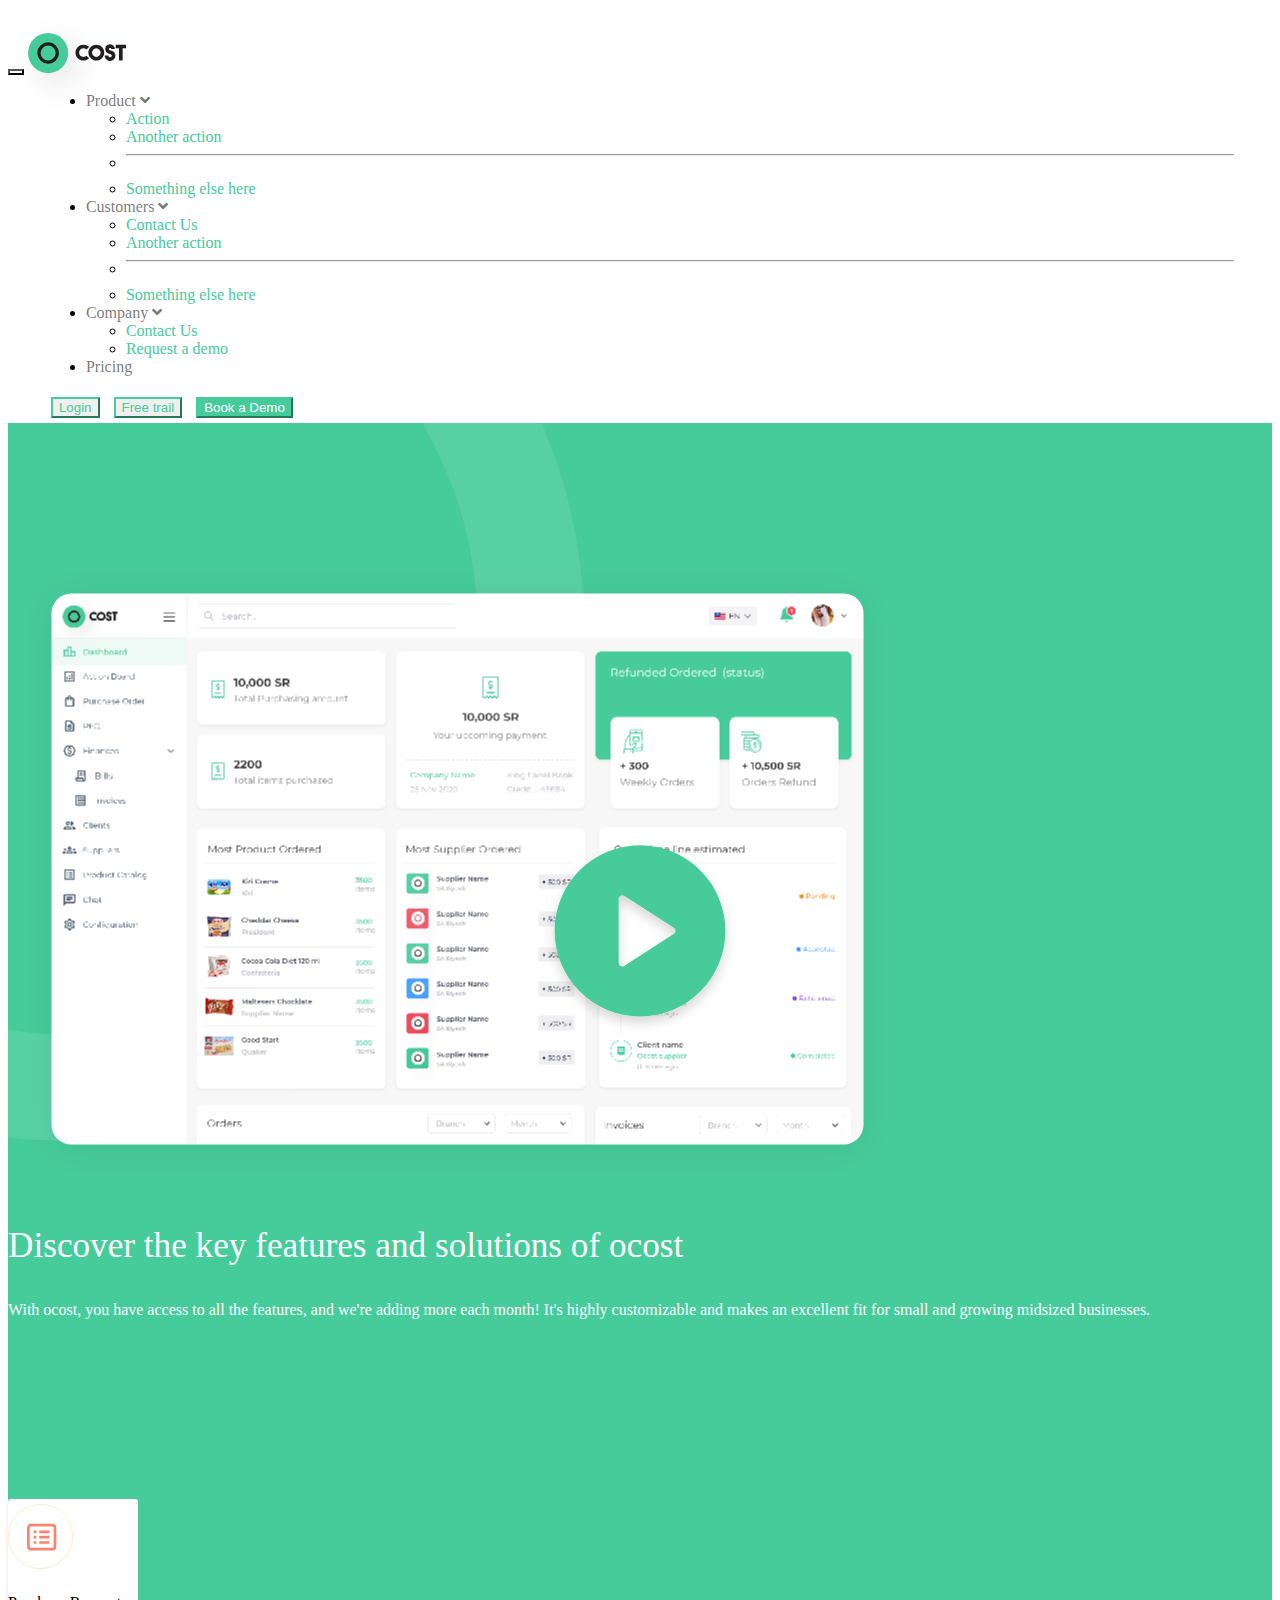
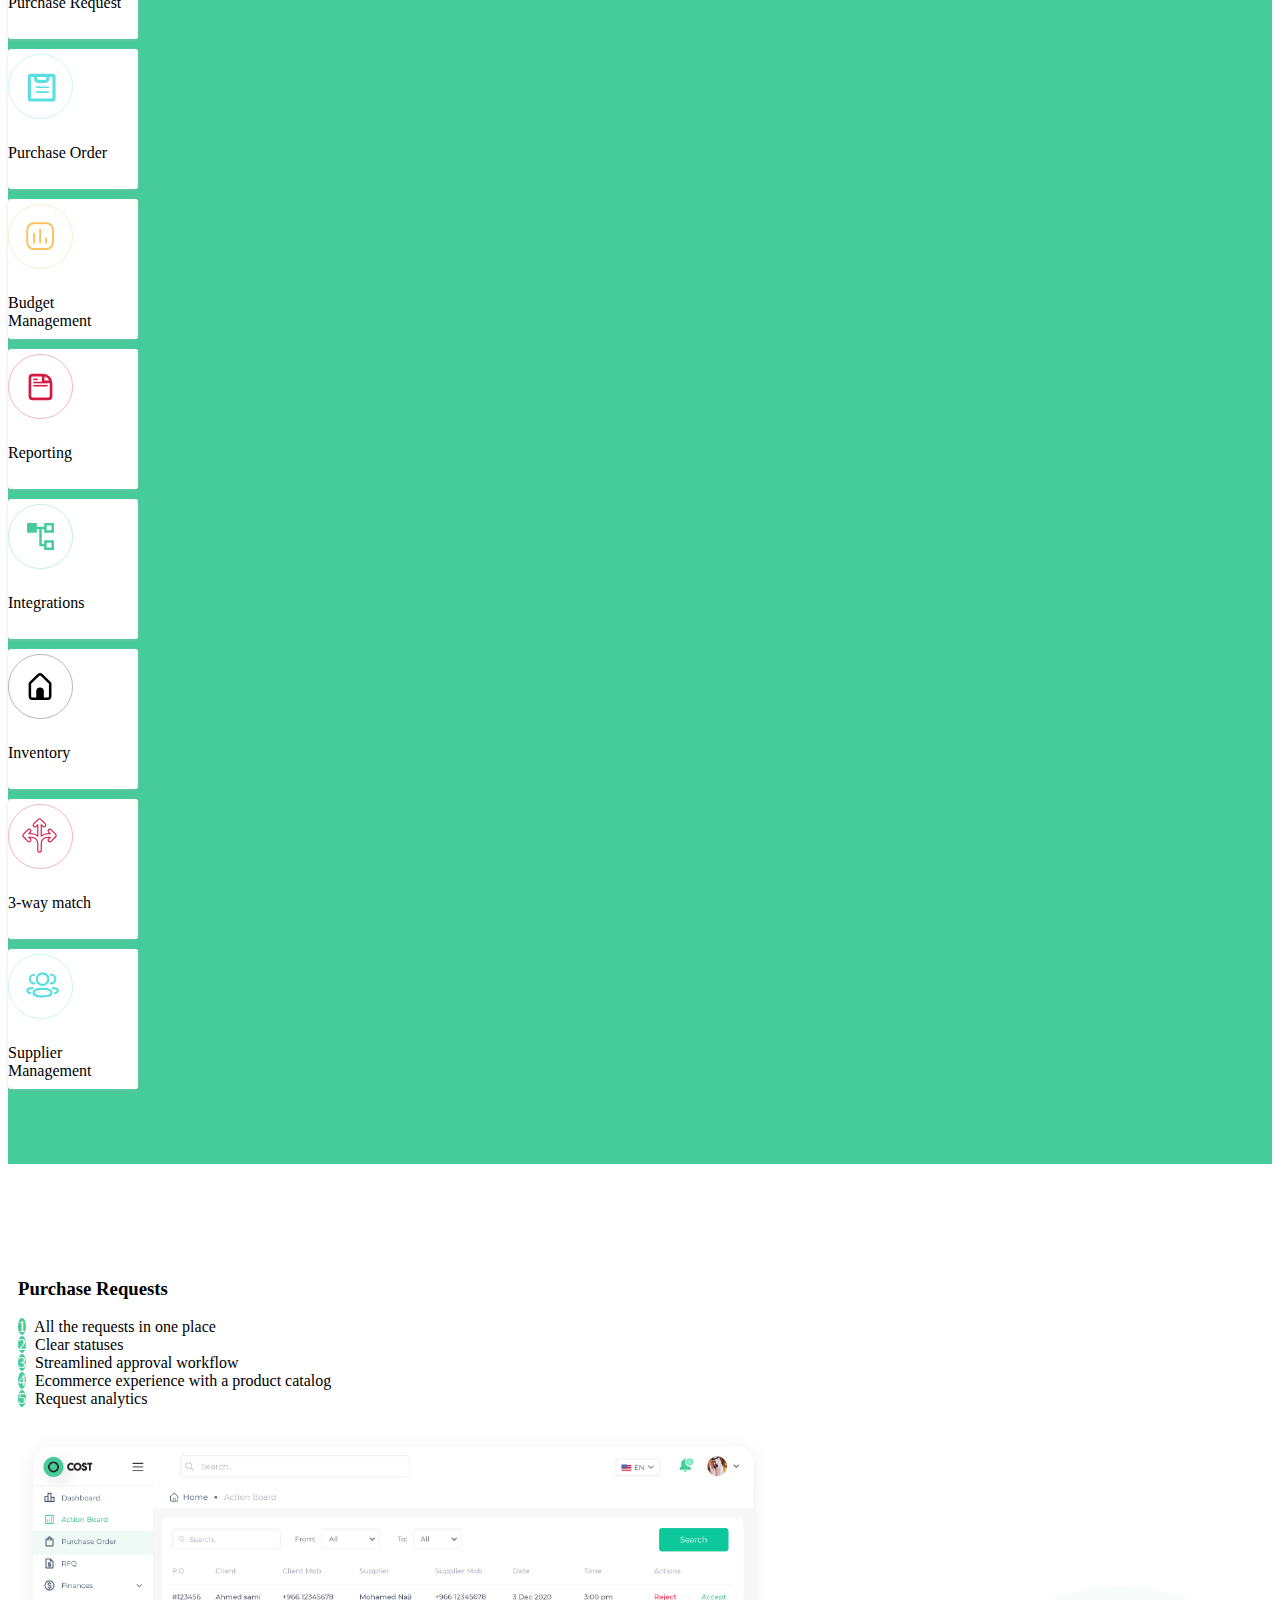
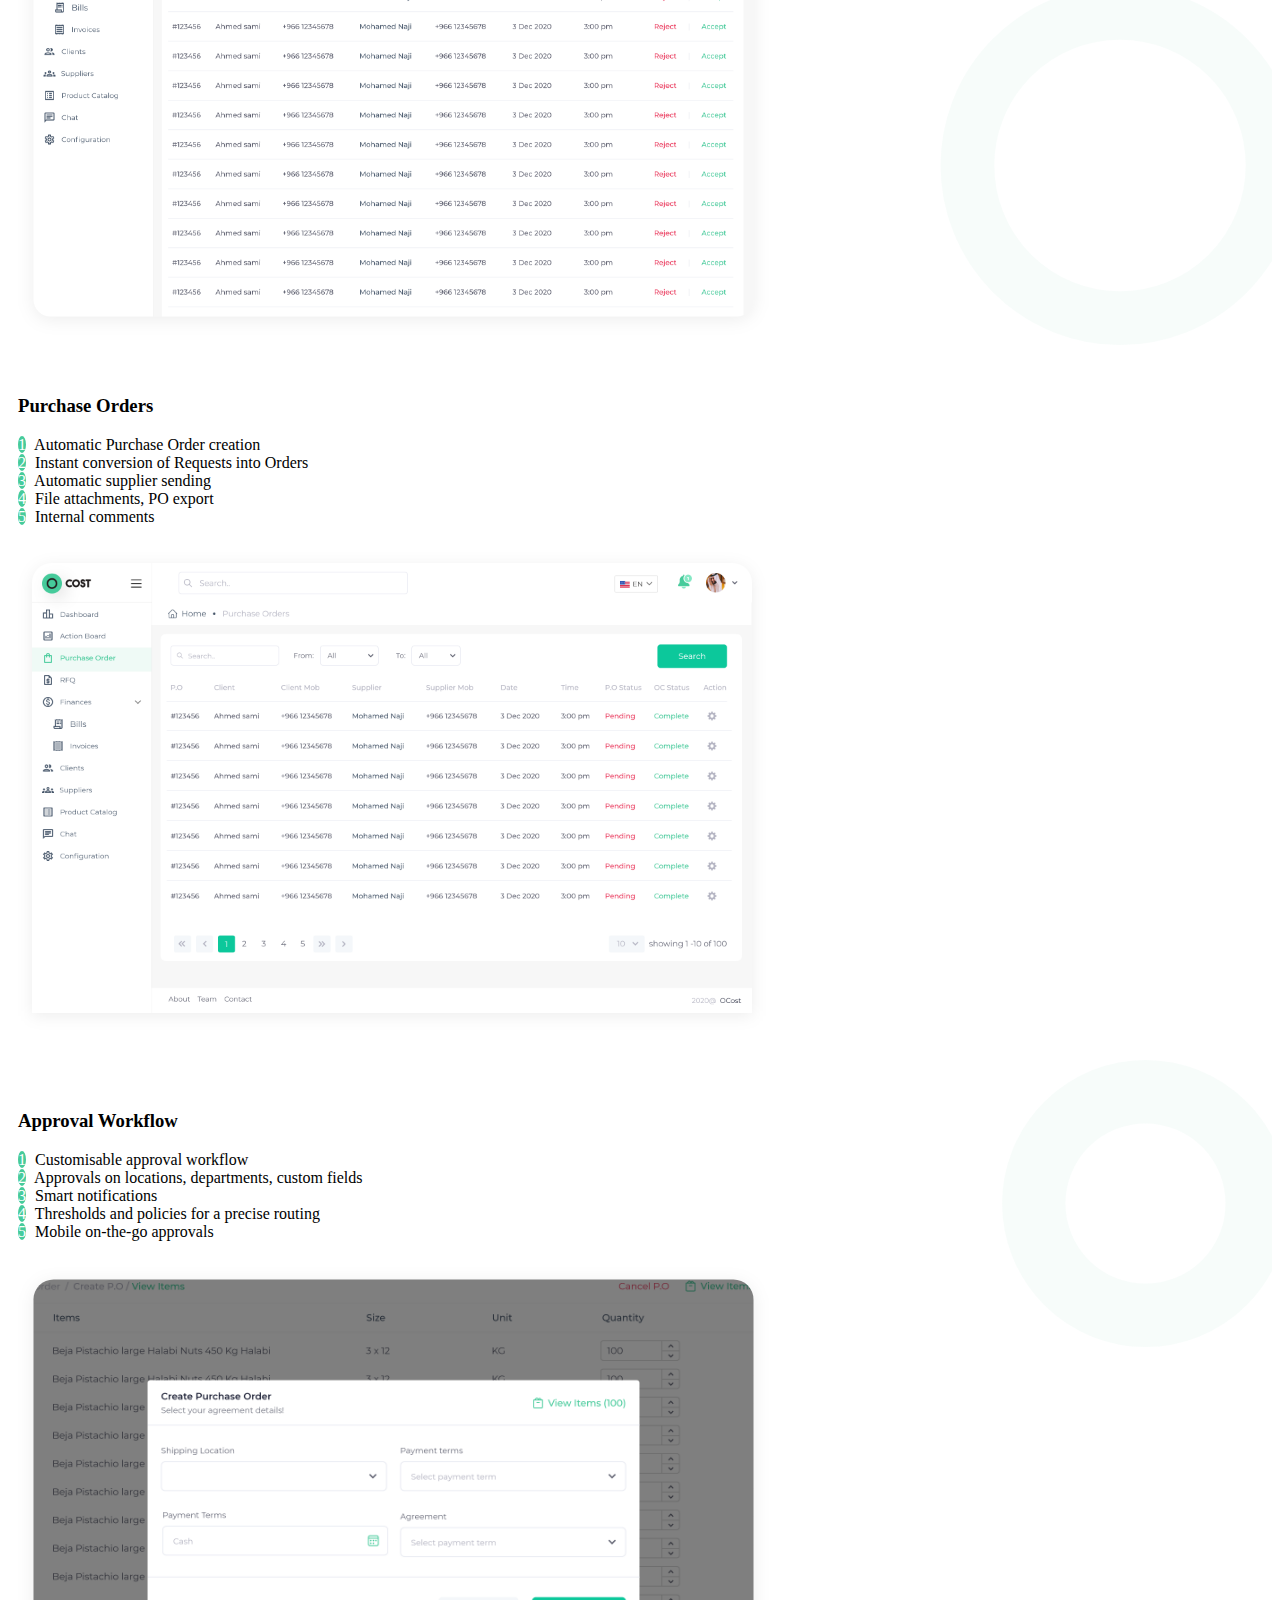
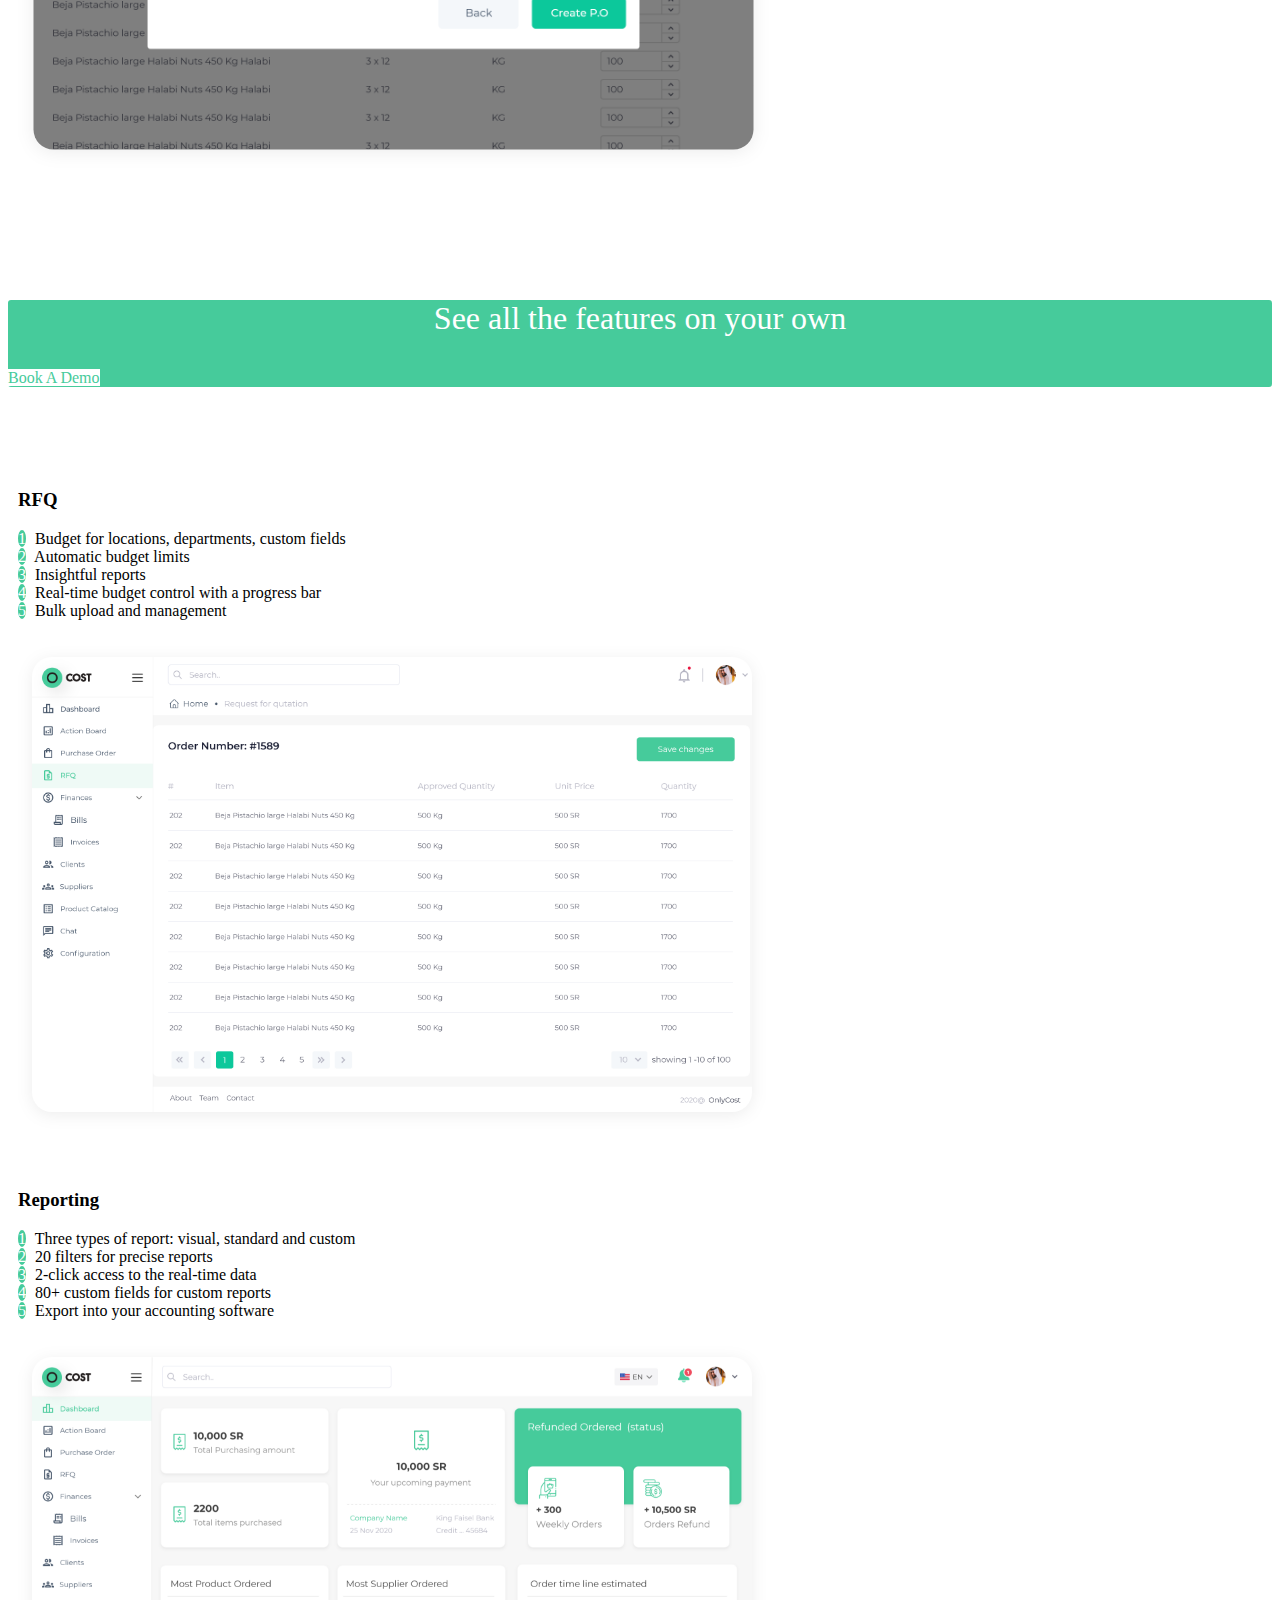
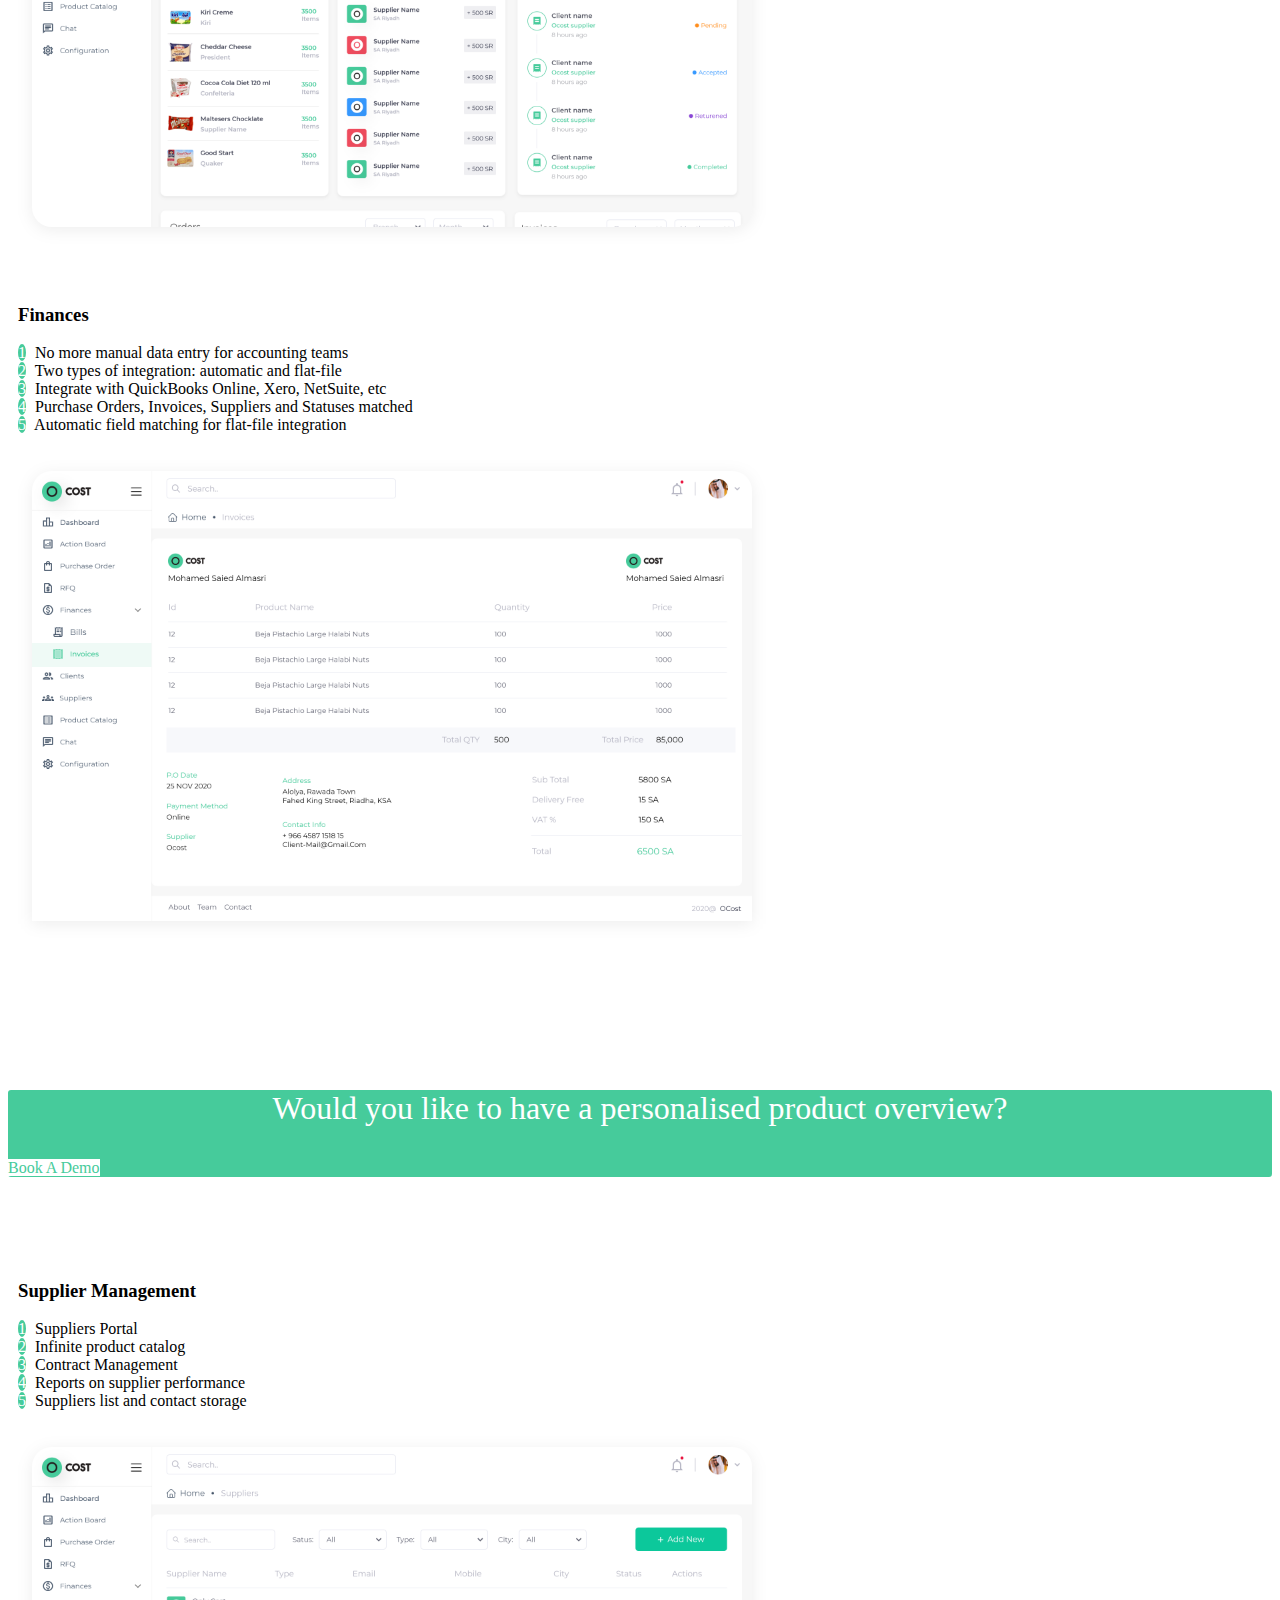
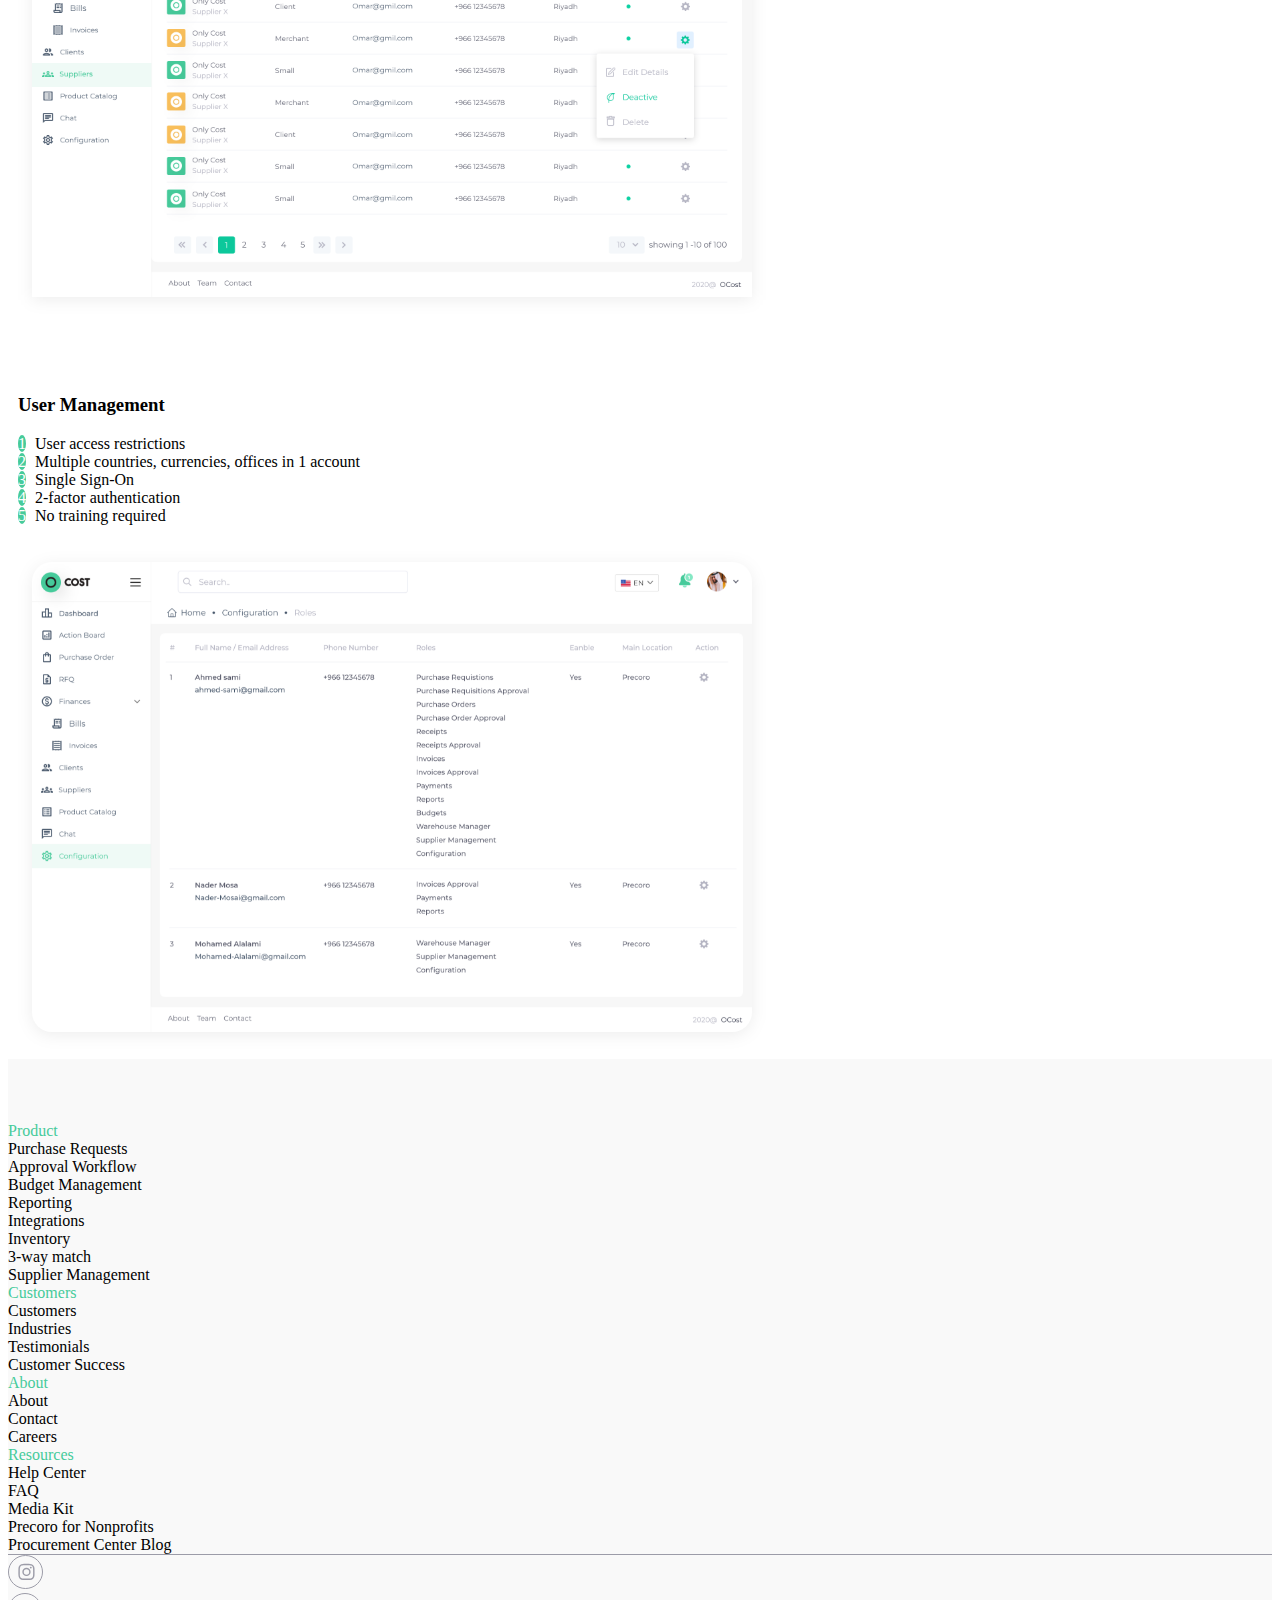
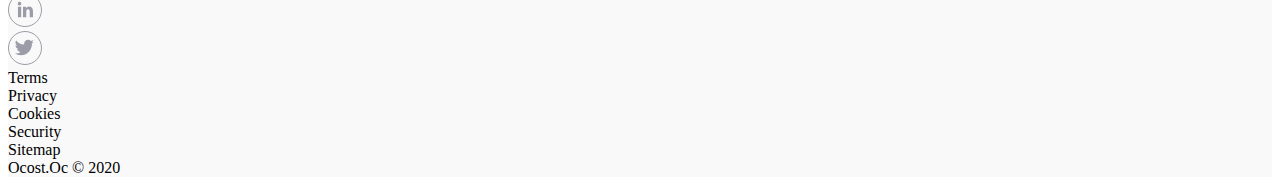
==== commit 26f18b9a: "new" ====
--- a/index.html
+++ b/index.html
@@ -6,8 +6,11 @@
 
     <link rel="stylesheet" href="https://cdnjs.cloudflare.com/ajax/libs/font-awesome/5.13.1/css/all.min.css">
     <link href="https://cdn.jsdelivr.net/npm/bootstrap@5.0.0-beta1/dist/css/bootstrap.min.css" rel="stylesheet" integrity="sha384-giJF6kkoqNQ00vy+HMDP7azOuL0xtbfIcaT9wjKHr8RbDVddVHyTfAAsrekwKmP1" crossorigin="anonymous">
+    <link rel="stylesheet" type="text/css" href="css/buttons.css">
+    <link rel="stylesheet" type="text/css" href="css/navebar.css">
+    <link rel="stylesheet" type="text/css" href="css/text-bg-color.css">
     <link rel="stylesheet" type="text/css" href="css/main.css">
-    <!-- <link rel="stylesheet" type="text/css" href="css/theme_1609709450186.css"> -->
+    <link rel="stylesheet" type="text/css" href="css/footer.css">
     <title>Ocost</title>
 </head>
 <body>
@@ -44,7 +47,7 @@
                         <i class="fa fa-angle-down"></i>
                     </a>
                     <ul class="dropdown-menu" aria-labelledby="navbarDropdown">
-                      <li><a class="dropdown-item" href="#">Action</a></li>
+                      <li><a class="dropdown-item" href="contactUs.html">Contact Us</a></li>
                       <li><a class="dropdown-item" href="#">Another action</a></li>
                       <li><hr class="dropdown-divider"></li>
                       <li><a class="dropdown-item" href="#">Something else here</a></li>
@@ -56,10 +59,8 @@
                         <i class="fa fa-angle-down"></i>
                     </a>
                     <ul class="dropdown-menu" aria-labelledby="navbarDropdown">
-                      <li><a class="dropdown-item" href="#">Action</a></li>
-                      <li><a class="dropdown-item" href="#">Another action</a></li>
-                      <li><hr class="dropdown-divider"></li>
-                      <li><a class="dropdown-item" href="#">Something else here</a></li>
+                      <li><a class="dropdown-item" href="contactUs.html">Contact Us</a></li>
+                      <li><a class="dropdown-item" href="request-demo.html">Request a demo</a></li>
                     </ul>
                   </li>
                   <li class="nav-item">
@@ -530,7 +531,7 @@
                     <div class="col-sm-3">
             
                         <div class="d-flex flex-column">
-                            <div class="p-2 title">Product</div>
+                            <div class="p-2 text-green">Product</div>
                             <div class="p-2">Purchase Requests </div>
                             <div class="p-2">Approval Workflow</div>
                             <div class="p-2">Budget Management</div>
@@ -544,7 +545,7 @@
                     </div>
                     <div class="col-sm-3 ">
                         <div class="d-flex flex-column">
-                            <div class="p-2 title">Customers</div>
+                            <div class="p-2 text-green">Customers</div>
                             <div class="p-2">Customers</div>
                             <div class="p-2">Industries</div>
                             <div class="p-2">Testimonials</div>
@@ -553,7 +554,7 @@
                     </div>
                     <div class="col-sm-2 ">
                         <div class="d-flex flex-column">
-                            <div class="p-2 title">About</div>
+                            <div class="p-2 text-green">About</div>
                             <div class="p-2">About</div>
                             <div class="p-2">Contact</div>
                             <div class="p-2">Careers</div>
@@ -563,7 +564,7 @@
                     </div>
                     <div class="col-sm-3 ">
                         <div class="d-flex flex-column">
-                            <div class="p-2 title">Resources</div>
+                            <div class="p-2 text-green">Resources</div>
                             <div class="p-2">Help Center</div>
                             <div class="p-2">FAQ</div>
                             <div class="p-2">Media Kit</div>
--- a/css/buttons.css
+++ b/css/buttons.css
@@ -0,0 +1,63 @@
+/* buttons */
+.btn-primary {
+    color: #fff;
+    background-color: #46CB9B;
+    border-color: #46CB9B;
+  }
+  
+  .btn-primary:hover {
+    color: #fff;
+    background-color: #46CB9B ;
+    border-color: #46CB9B;
+  }
+  
+  .btn-primary:focus, .btn-primary.focus {
+    box-shadow: 0 0 0 0.25rem #bfeedd;
+  }
+  .btn-outline-primary {
+    color: #46CB9B;
+    border-color: #46CB9B;
+}
+   .btn-check:active+.btn-outline-primary,
+   .btn-check:checked+.btn-outline-primary, 
+   .btn-outline-primary.active,
+    .btn-outline-primary.dropdown-toggle.show, 
+    .btn-outline-primary:active {
+    color: #fff;
+    background-color: #46CB9B;
+    border-color: #46CB9B;
+}
+  .btn-primary.disabled, .btn-primary:disabled {
+    background-color: #46CB9B;
+    border-color: #46CB9B;
+  }
+  .btn-outline-primary:hover {
+    color: #fff;
+    background-color: #46CB9B;
+    border-color: #46CB9B;
+}
+.btn-check:focus+.btn-primary, .btn-primary:focus {
+    color: #fff;
+    background-color: #46CB9B;
+    border-color: #46CB9B;
+    box-shadow: 0 0 0 0.25rem 68c9a5;
+}
+  .btn-check:active+.btn-outline-primary:focus,
+   .btn-check:checked+.btn-outline-primary:focus, 
+   .btn-outline-primary.active:focus,
+    .btn-outline-primary.dropdown-toggle.show:focus, 
+    .btn-outline-primary:active:focus {
+    box-shadow: 0 0 0 0.25rem #bfeedd;
+} 
+  .btn-check:active+.btn-primary:focus,
+   .btn-check:checked+.btn-primary:focus, 
+   .btn-primary.active:focus, 
+   .btn-primary:active:focus, 
+  .show>.btn-primary.dropdown-toggle:focus {
+    box-shadow: 0 0 0 0.25rem #bfeedd;
+}
+.btn-check:focus+.btn-outline-primary, .btn-outline-primary:focus {
+    box-shadow: 0 0 0 0.25rem #bfeedd;
+}
+
+/* buttons */--- a/css/navebar.css
+++ b/css/navebar.css
@@ -0,0 +1,46 @@
+/* navebar */
+.nav-header{background-color: #ffffff;}
+.navbar-collapse {
+ 
+    padding-right: 3%;
+}
+.nav-link{ 
+   margin-right: 1em !important;
+}
+.dropdown-toggle::after{
+   display: none !important;
+  
+  }
+.nav-link:hover{
+    background: #F9F9F9; 
+   
+    }
+.navbar-light .navbar-nav .nav-link:focus, .navbar-light .navbar-nav .nav-link:hover {
+      color: #46cb9b;
+  }  
+.navbar-light .navbar-nav .nav-link {
+   color: rgba(0,0,0,.55);
+}  
+
+.navbar-collapse{ 
+   justify-content: space-between;
+   margin-left:3% ;
+}
+.logo{
+    width: 100px;
+    height: 50px;  
+  
+ 
+   }
+.navbar-toggler{  
+   background:#fff !important;
+}
+.navbar-brand{
+   justify-content: flex-start;
+}
+.img-fluid{
+   position: relative;
+   left: -15px;
+   top:-10px;
+}
+/* navebar */--- a/css/text-bg-color.css
+++ b/css/text-bg-color.css
@@ -0,0 +1,63 @@
+
+/* text  */
+.text-white{
+    color: #fff;
+}
+.text-green{
+    color: #46CB9B;
+}
+.text-red{
+    color: #D51945;
+}
+.text-gray{
+color: #E4E4E4;
+}
+.text-black{
+    color:#707070;
+}
+/* text  */
+
+/* background color */
+.bg-color-green{
+    background-color: #46CB9B;
+}
+.bg-color-white{
+    background-color: #ffffff;
+}
+.bg-color-gray{
+    background-color: #F9F9F9;
+}
+.text-weight{
+    font-weight:700;   
+}
+.text-weight-less{
+    font-weight:400;   
+}
+.text-big-size{
+    font-size: 1.5rem;
+}
+.text-mid-size{
+    font-size: 1.2rem;
+}
+.text-title-size{
+    font-size: 1rem;
+}
+.text-parg-size{
+    font-size: .9rem;
+}
+.text-small-size{
+    font-size: .8rem;
+}
+.text-align-start{
+    text-align: start;
+}
+.text-align-center{
+    text-align: center;
+}
+/* background color */
+/* ancor */
+a {
+    color: #46CB9B;
+    text-decoration: none;
+}
+/* ancor */--- a/css/main.css
+++ b/css/main.css
@@ -1,134 +1,10 @@
-
+html, body {
+    height: 100%;
+}
 .container{ 
     padding-right: 0px !important;
     padding-left: 0px !important;
     width: 100%;
-  
-}
-/* buttons */
-.btn-primary {
-    color: #fff;
-    background-color: #46CB9B;
-    border-color: #46CB9B;
-  }
-  
-  .btn-primary:hover {
-    color: #fff;
-    background-color: #46CB9B ;
-    border-color: #46CB9B;
-  }
-  
-  .btn-primary:focus, .btn-primary.focus {
-    box-shadow: 0 0 0 0.25rem #bfeedd;
-  }
-  .btn-outline-primary {
-    color: #46CB9B;
-    border-color: #46CB9B;
-}
-   .btn-check:active+.btn-outline-primary,
-   .btn-check:checked+.btn-outline-primary, 
-   .btn-outline-primary.active,
-    .btn-outline-primary.dropdown-toggle.show, 
-    .btn-outline-primary:active {
-    color: #fff;
-    background-color: #46CB9B;
-    border-color: #46CB9B;
-}
-  .btn-primary.disabled, .btn-primary:disabled {
-    background-color: #46CB9B;
-    border-color: #46CB9B;
-  }
-  .btn-outline-primary:hover {
-    color: #fff;
-    background-color: #46CB9B;
-    border-color: #46CB9B;
-}
-.btn-check:focus+.btn-primary, .btn-primary:focus {
-    color: #fff;
-    background-color: #46CB9B;
-    border-color: #46CB9B;
-    box-shadow: 0 0 0 0.25rem 68c9a5;
-}
-  .btn-check:active+.btn-outline-primary:focus,
-   .btn-check:checked+.btn-outline-primary:focus, 
-   .btn-outline-primary.active:focus,
-    .btn-outline-primary.dropdown-toggle.show:focus, 
-    .btn-outline-primary:active:focus {
-    box-shadow: 0 0 0 0.25rem #bfeedd;
-} 
-  .btn-check:active+.btn-primary:focus,
-   .btn-check:checked+.btn-primary:focus, 
-   .btn-primary.active:focus, 
-   .btn-primary:active:focus, 
-  .show>.btn-primary.dropdown-toggle:focus {
-    box-shadow: 0 0 0 0.25rem #bfeedd;
-}
-.btn-check:focus+.btn-outline-primary, .btn-outline-primary:focus {
-    box-shadow: 0 0 0 0.25rem #bfeedd;
-}
-.nab-btn{
-
-    margin:0 5px;   
-}
-/* buttons */
-
-/* text  */
-.text-white{
-    color: #fff;
-}
-.text-green{
-    color: #46CB9B;
-}
-/* text  */
-
-/* background color */
-.bg-color-green{
-    background-color: #46CB9B;
-}
-.bg-color-white{
-    background-color: #ffffff;
-}
-/* background color */
-/* navebar */
-.nav-header{background-color: #ffffff;}
-.nav-link , .navbar-brand{ color: #F9F9F9; cursor: pointer;}
-
-.nav-link{ 
-   margin-right: 1em !important;
-}
-.dropdown-toggle::after{
-   display: none !important;
-  
-  }
-.nav-link:hover{
-    background: #F9F9F9; 
-    }
-
-.navbar-collapse{ 
-   justify-content: space-between;
-   margin-left:3% ;
-}
-.logo{
-    width: 100px;
-    height: 50px;  
-  
- 
-   }
-.navbar-toggler{  
-   background:#fff !important;
-}
-.navbar-brand{
-   justify-content: flex-start;
-}
-.img-fluid{
-   position: relative;
-   left: -15px;
-   top:-10px;
-}
-/* navebar */
-
-.title{
-   color:#46CB9B;
 }
 .section-title{
    color: #fff;
@@ -143,35 +19,10 @@
    font-weight:10%;
    text-align: center;
 }
-.footer{
-   background-color: #F9F9F9;
-   padding-top:5%;
-  
-}
-.footer-end{
-   border-top: 1px #46CB9B;
-}
-.footer-parent {
-   border-top:1px solid #9C9CA8;
-   flex-direction: row-reverse;
-  
-  
-}
-.footer-element-1{
-   justify-content:flex-end;
-}
-
 .main-image{
    max-width: 100%;
    max-height: 100%;
    display: block; /* remove extra space below image */
-}
-.vector{
-   width: 600px;
-   height: 600px;
-   position: relative;
-   float: right;
-  
 }
 
 .main{
@@ -189,8 +40,8 @@
    width: 100%;
    position:relative;
    padding-left:0 !important ;
-   padding-bottom: 80px ;
-   margin-bottom:10%;
+   padding-bottom: 65px ;
+   margin-bottom:5%;
    background-color: #46cb9b;
  
 }
@@ -210,6 +61,38 @@
    overflow: hidden;
 
 }
+.list{
+   list-style: none;
+   padding-inline-start: 10px !important;
+}
+.badge{
+    color: #fff !important;
+    border-radius: 50%;
+    margin-right:5px ;
+}
+
+.card-item{
+   width: 130px;
+   min-height: 140px;
+   margin:0 10px 10px 0 ;
+   border-radius: 3px;
+   box-shadow: 0 1px 4px 0 rgba(187, 186, 186, 0.2), 0 1px 4px 0 rgba(185, 185, 185, 0.19);
+}
+.card-image{
+   width: 50%;
+   height: 50%;
+   margin:5px 0 ;
+}
+.section-three ,.section-two {
+   padding-top:10%;
+}
+.sub-section{
+   position: relative;
+   top:90px
+   
+}
+
+/* vector  */
 
 .ellipse-larg{
     z-index: 0;
@@ -245,35 +128,10 @@
     z-index: 1;
 
 }
-.list{
-   list-style: none;
-   padding-inline-start: 10px !important;
-}
-.badge{
-    color: #fff !important;
-    border-radius: 50%;
-    margin-right:5px ;
-}
-
-.card-item{
-   width: 130px;
-   min-height: 140px;
-   margin:0 10px 10px 0 ;
-   border-radius: 3px;
-   box-shadow: 0 1px 4px 0 rgba(187, 186, 186, 0.2), 0 1px 4px 0 rgba(185, 185, 185, 0.19);
-}
-.card-image{
-   width: 50%;
-   height: 50%;
-   margin:5px 0 ;
-}
-.section-three ,.section-two {
-   padding-top:10%;
-}
-.sub-section{
-   position: relative;
-   top:90px
-   
+/* vector */
+.nab-btn{
+
+    margin: 5px;   
 }
 
 
--- a/css/footer.css
+++ b/css/footer.css
@@ -0,0 +1,18 @@
+.footer{
+    background-color: #F9F9F9;
+    padding-top:5%;
+   
+ }
+ .footer-end{
+    border-top: 1px #46CB9B;
+ }
+ .footer-parent {
+    border-top:1px solid #9C9CA8;
+    flex-direction: row-reverse;
+   
+   
+ }
+ .footer-element-1{
+    justify-content:flex-end;
+ }
+ 